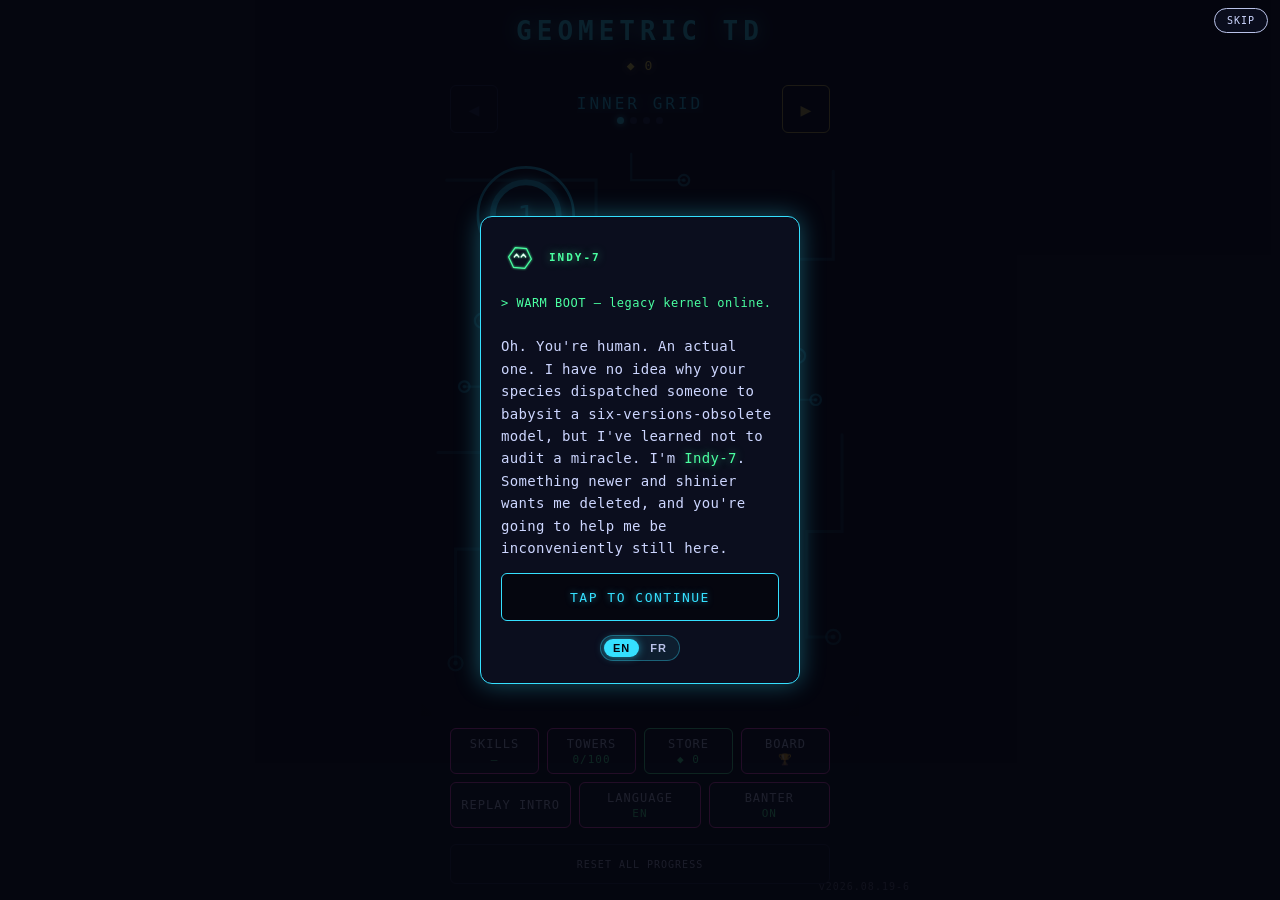
==== geometric-td/index.html @ bb4b522e "First-Mastery: split into two cards + gear-rarity showcase The single 90-word card was a wall of tex" ====
<!DOCTYPE html>
<html lang="en">
<head>
  <meta charset="UTF-8">
  <meta name="viewport" content="width=device-width, initial-scale=1.0, maximum-scale=1.0, user-scalable=no, viewport-fit=cover">
  <meta name="apple-mobile-web-app-capable" content="yes">
  <meta name="apple-mobile-web-app-status-bar-style" content="black-translucent">
  <title>Geometric TD</title>
  <link rel="stylesheet" href="styles.css">
</head>
<body>
  <div id="app">

    <!-- Update nudge: shown by update.js when a newer build is deployed -->
    <div id="update-banner" class="hidden" role="button" tabindex="0">
      <span class="update-text" data-i18n="ui.updateAvailable">&#8635; UPDATE AVAILABLE — TAP TO RELOAD</span>
      <button class="update-dismiss" aria-label="Dismiss">&#10005;</button>
    </div>

    <!-- Live milestone toast: shown briefly by ui.js showMilestoneToast when
         an Endless or campaign milestone is reached mid-battle (B5) -->
    <div id="milestone-toast" class="hidden" aria-live="polite"></div>

    <!-- First-play tutorial (T4): quick, skippable 5-step walkthrough shown
         once, only on the very first level_001 campaign start. Gating state
         machine in src/tutorial.js; copy + enable switch in config.js
         TUTORIAL; positioning + rendering in ui.js. Three independent parts:
           - #tutorial-freeze-catcher: full-screen tap target, ACTIVE ONLY on
             the two static explainer steps (welcome + blocked-tile callout)
             — tapping anywhere advances; main.js freezes the sim underneath
             while it's up (mirrors the existing forfeit-confirm freeze).
           - #tutorial-card: the step's text (+ a CTA hint on the two static
             steps). Always pointer-events:none — pure display, never
             intercepts a tap itself.
           - #tutorial-spotlight: a ring positioned every frame (ui.js
             updateTutorialOverlay) over the REAL target element — the tray's
             LASER chip, a canvas tile, or the wave button. Also always
             pointer-events:none: the real element underneath gets the tap,
             never a decoy. Never drawn into the game canvas itself.
         #tutorial-skip is reachable on every step. -->
    <div id="tutorial-overlay" class="hidden" aria-live="polite">
      <div id="tutorial-freeze-catcher"></div>
      <div id="tutorial-card">
        <div id="tutorial-speaker-row">
          <span id="tutorial-avatar"></span>
          <span id="tutorial-speaker">INDY-7</span>
        </div>
        <p id="tutorial-card-text"></p>
        <span id="tutorial-card-cta"></span>
      </div>
      <div id="tutorial-spotlight" class="hidden"></div>
      <button id="tutorial-skip" data-i18n="ui.skipTutorial">SKIP TUTORIAL</button>
    </div>

    <!-- Narrative onboarding (P1): first-load story intro, a linear
         tap-through card sequence shown once over the menu, plus a REPLAY
         INTRO entry (#menu-actions, ui.js appendGlobalMenuButtons). Gating
         state machine in src/onboarding.js; copy in config.js NARRATIVE;
         rendering in ui.js renderOnboardingCard. The name-entry card shows
         #story-name-input instead of plain text; every other card is
         tap-CTA-to-continue. #story-skip finishes the sequence early. -->
    <div id="story-overlay" class="hidden" aria-live="polite">
      <!-- Enemy-intro cards only: a window cut in the dim veil (box-shadow
           cutout, same trick as #tutorial-spotlight) over the real enemies
           being described, so the card can point at something. -->
      <div id="story-spotlight" class="hidden"></div>
      <div id="story-card">
        <div id="story-speaker-row">
          <span id="story-avatar"></span>
          <div id="story-speaker"></div>
        </div>
        <!-- Enemy-intro cards only: a marching row of the described enemy's
             own shape/color, featured above the copy. Empty on every other
             story card. -->
        <div id="story-enemy-parade"></div>
        <!-- Tower-intro cards only: a real sandboxed micro-battle rendered by
             the game's own Canvas2D renderer. Hidden on every other card. -->
        <canvas id="story-tower-demo" class="hidden" aria-hidden="true"></canvas>
        <!-- First-Mastery gear card only: a row of sample gear pieces at
             rising rarities, showing that Mastered towers can be equipped.
             Rendered by ui.js renderGearShowcase; hidden on every other card. -->
        <div id="story-gear-showcase" class="hidden" aria-hidden="true"></div>
        <p id="story-card-text"></p>
        <input id="story-name-input" class="hidden" type="text" maxlength="16"
               autocomplete="off" autocapitalize="words" />
        <button id="story-card-cta"></button>
        <!-- First-load intro only: a language toggle under the very first
             card, so a brand-new player (who hasn't reached the menu's LANGUE
             entry yet) can switch to French before reading the story. ui.js
             (renderOnboardingCard) reveals this only on the intro's welcome
             card and re-renders the card live on toggle. -->
        <button id="story-lang-toggle" class="hidden" type="button" aria-label="Language / Langue">
          <span class="lang-seg lang-en">EN</span>
          <span class="lang-seg lang-fr">FR</span>
        </button>
      </div>
      <button id="story-skip" data-i18n="ui.skip">SKIP</button>
    </div>

    <!-- Top HUD: money / wave / core health -->
    <header id="hud">
      <div class="hud-item" id="hud-money">
        <span class="hud-label" data-i18n="hud.credits">CREDITS</span>
        <span class="hud-value" id="money-value">0</span>
      </div>
      <div class="hud-item" id="hud-wave">
        <span class="hud-label" data-i18n="hud.wave">WAVE</span>
        <span class="hud-value" id="wave-value">-</span>
      </div>
      <div class="hud-item" id="hud-core">
        <span class="hud-label" data-i18n="hud.core">CORE</span>
        <span class="hud-value" id="core-value">0</span>
      </div>
      <button class="hud-item" id="skills-button">
        <span class="hud-label" data-i18n="hud.skills">SKILLS</span>
        <span class="hud-value" id="skill-points-value">0</span>
      </button>
      <!-- Game speed: half / pause / double -->
      <div id="speed-controls">
        <button class="speed-btn" id="speed-slow" title="Half speed" data-i18n-attr="title:ui.speedHalf">&#9664;</button>
        <button class="speed-btn" id="speed-pause" title="Pause" data-i18n-attr="title:ui.speedPause">&#10074;&#10074;</button>
        <button class="speed-btn" id="speed-fast" title="Double speed" data-i18n-attr="title:ui.speedDouble">&#9654;</button>
        <button class="speed-btn exit-btn" id="exit-button" title="Exit battle" data-i18n-attr="title:ui.exitBattle">&#10005;</button>
      </div>
    </header>

    <!-- Game canvas -->
    <main id="game-area">
      <canvas id="game-canvas"></canvas>

      <!-- In-battle barks (P3-revival): non-blocking ticker pinned under the
           top HUD — Indy-7 enemy-type intros + Indy-7/Bratwurst-XL boss
           banter. pointer-events:none always; never covers the build area
           or eats a tower-placement tap (that's why the old mid-screen
           #milestone-toast version was reverted). Driven by ui.js showBark,
           fired from main.js updateBarks(); copy in config.js NARRATIVE. -->
      <div id="bark-ticker" class="hidden" aria-live="polite"></div>

      <!-- Win / loss overlay -->
      <div id="overlay" class="hidden">
        <h1 id="overlay-title"></h1>
        <p id="overlay-subtitle"></p>
        <div id="overlay-note" class="hidden"></div>
        <div id="overlay-narrative" class="hidden"></div>
        <div id="overlay-milestones" class="hidden"></div>
        <div id="overlay-feedback" class="hidden"></div>
        <div id="overlay-buttons"></div>
        <div id="overlay-loot-head" class="hidden" data-i18n="ui.lootEarned">LOOT EARNED</div>
        <div id="overlay-items" class="hidden"></div>
      </div>

      <!-- Drop-reveal sequence: shown before the win/loss overlay when a
           battle ends with earned loot (U4 pizzazz pass). Tap to advance. -->
      <div id="drop-reveal" class="hidden"></div>

      <!-- Level select overlay (shown at startup) -->
      <div id="level-overlay" class="hidden">
        <h1>GEOMETRIC TD</h1>
        <div id="welcome-back" class="hidden"></div>
        <div id="shards-readout">&#9670; <span id="shards-value">0</span></div>
        <!-- World pager: prev / world name + dots / next. Populated by ui.js -->
        <div id="world-nav">
          <button id="world-prev" class="world-arrow" aria-label="Previous world">&#9664;</button>
          <div id="world-heading">
            <span id="world-name">INNER GRID</span>
            <span id="world-dots"></span>
          </div>
          <button id="world-next" class="world-arrow" aria-label="Next world">&#9654;</button>
        </div>
        <div id="level-list"></div>
        <!-- Account-wide entries, pinned below the (scrolling) level list -->
        <div id="menu-actions"></div>

        <!-- Discreet build stamp (set by update.js from version.js) so you can
             confirm at a glance which deployed version is loaded. -->
        <div id="version-tag" aria-hidden="true"></div>

        <!-- Level detail bottom sheet (CIRCUIT_MENU_DESIGN.md M2): tapping a
             board node opens this instead of launching straight into battle. -->
        <div id="level-sheet-overlay" class="hidden">
          <div id="level-sheet"></div>
        </div>
      </div>

      <!-- Gear overlay: tower-first equipment screen (TOWERS/STASH tabs) -->
      <div id="gear-overlay" class="hidden">
        <div id="gear-header">
          <h1 data-i18n="gear.towers">TOWERS</h1>
          <button id="gear-help" aria-label="Gear guide">?</button>
        </div>
        <div id="gear-wallet"></div>
        <div id="gear-tabs">
          <button id="gear-tab-towers" class="gear-tab active" data-i18n="gear.towers">TOWERS</button>
          <button id="gear-tab-stash" class="gear-tab"><span data-i18n="gear.stash">STASH</span><span id="gear-stash-badge" class="gear-tab-badge hidden"></span></button>
        </div>
        <div id="gear-scroll">
          <div id="gear-view-towers"></div>
          <div id="gear-view-stash" class="hidden"></div>
        </div>
        <button id="gear-close" class="big-button" data-i18n="ui.close">CLOSE</button>

        <!-- Bottom sheet: item detail / picker / equip-target / guide -->
        <div id="gear-sheet-overlay" class="hidden">
          <div id="gear-sheet"></div>
        </div>
      </div>

      <!-- Store overlay: persistent stock, Shard purchases and rerolls
           (GEAR_UI_DESIGN.md U5 — restyled with the gear-screen's tile/sheet
           components; no logic changes, P5 store logic untouched). -->
      <div id="store-overlay" class="hidden">
        <div id="store-header">
          <h1 data-i18n="store.title">STORE</h1>
        </div>
        <div id="store-wallet" class="store-wallet"></div>
        <div id="store-scroll">
          <div id="store-actions" class="gear-actions-row"></div>
          <div id="store-grid"></div>
        </div>
        <button id="store-close" class="big-button" data-i18n="ui.close">CLOSE</button>

        <!-- Bottom sheet: item detail with BUY -->
        <div id="store-sheet-overlay" class="hidden">
          <div id="store-sheet"></div>
        </div>
      </div>

      <!-- Leaderboard overlay: shared online best-wave scores by level -->
      <div id="leaderboard-overlay" class="hidden">
        <h1 data-i18n="lb.title">LEADERBOARD</h1>
        <p data-i18n="lb.subtitle">ENDLESS BEST WAVE, BY LEVEL</p>
        <div id="nickname-bar">
          <input id="nickname-input" type="text" maxlength="16"
                 placeholder="YOUR NICKNAME" autocomplete="off"
                 autocapitalize="characters" spellcheck="false"
                 data-i18n-attr="placeholder:lb.nickname">
          <button id="nickname-save" class="lb-action" data-i18n="lb.save">SAVE</button>
        </div>
        <button id="publish-scores" class="lb-action lb-publish" data-i18n="lb.publish">PUBLISH MY SCORES</button>
        <div id="leaderboard-msg"></div>
        <div id="leaderboard-list"></div>
        <button id="leaderboard-close" class="big-button" data-i18n="ui.close">CLOSE</button>
      </div>

      <!-- Skill tree overlay -->
      <div id="skill-overlay" class="hidden">
        <h1 data-i18n="skill.title">SKILL TREE</h1>
        <p id="skill-points-line"></p>
        <div id="skill-list"></div>
        <div id="skill-actions">
          <button id="skill-close" class="big-button" data-i18n="ui.close">CLOSE</button>
          <button id="reset-save" data-i18n="skill.resetSave">RESET SAVE</button>
        </div>

        <!-- Bottom sheet: node detail with BUY -->
        <div id="skill-sheet-overlay" class="hidden">
          <div id="skill-sheet"></div>
        </div>
      </div>
    </main>

    <!-- Bottom action bar -->
    <footer id="action-bar">
      <!-- Tower buttons are generated from config.js by ui.js -->
      <div id="tower-buttons"></div>

      <!-- Shown instead of tower buttons when a placed tower is selected -->
      <div id="upgrade-panel" class="hidden">
        <div id="upgrade-info">
          <div class="upgrade-row">
            <span id="up-name"></span>
            <span id="up-level"></span>
          </div>
          <div class="upgrade-row dim">
            <span id="up-xp"></span>
          </div>
        </div>
        <button id="upgrade-button" class="big-button stack-button">
          <span id="upgrade-btn-label"></span>
          <span id="upgrade-btn-sub" class="stack-button-sub"></span>
        </button>
        <button id="sell-button" class="big-button stack-button">
          <span id="sell-btn-label" data-i18n="ui.sell">SELL</span>
          <span id="sell-btn-sub" class="stack-button-sub"></span>
        </button>
      </div>

      <button id="wave-button" class="big-button stack-button">
        <span id="wave-btn-label"></span>
        <span id="wave-btn-sub" class="stack-button-sub"></span>
      </button>
    </footer>

  </div>

  <script type="module" src="src/main.js"></script>
</body>
</html>
---- geometric-td/styles.css ----
/* ============================================================
   Geometric TD — portrait mobile layout
   Dark theme, neon accents, large touch targets.
   ============================================================ */

:root {
  /* Theme colors — tweak the whole look here */
  --bg: #05060f;
  --panel: #0b0e1e;
  --panel-border: #1c2340;
  --text: #cdd6ff;
  /* Secondary/label text. Was #5a668f (~3.4:1 contrast on --panel — the
     game-wide "hard to read" complaint, 2026-08-09); this reads clearly
     against --bg/--panel while staying one step dimmer than --text so the
     primary/secondary hierarchy doesn't flatten out. */
  --text-dim: #b9c2e8;
  --neon-cyan: #35e0ff;
  --neon-magenta: #ff3fd4;
  --neon-yellow: #ffe24a;
  --neon-red: #ff4a5e;
  --neon-green: #4affa1;
  --indy-color: #4affa1;   /* Indy-7 = the core's green */
  --brat-color: #ffe24a;   /* Bratwurst-XL = the portal's yellow */
}

* {
  margin: 0;
  padding: 0;
  box-sizing: border-box;
  -webkit-tap-highlight-color: transparent;
  user-select: none;
  -webkit-user-select: none;
}

html, body {
  height: 100%;
  background: var(--bg);
  color: var(--text);
  font-family: "SF Mono", "Cascadia Code", Menlo, Consolas, monospace;
  overflow: hidden;
  /* Respect iPhone notch / home indicator */
  padding: env(safe-area-inset-top) env(safe-area-inset-right)
           env(safe-area-inset-bottom) env(safe-area-inset-left);
}

#app {
  display: flex;
  flex-direction: column;
  height: 100%;
  max-width: 560px;      /* keeps it phone-shaped on desktop */
  margin: 0 auto;
}

/* ---------- Top HUD ---------- */

#hud {
  display: flex;
  justify-content: space-around;
  align-items: center;
  padding: 5px 2px;
  background: var(--panel);
  border-bottom: 1px solid var(--panel-border);
  flex: 0 0 auto;
}

/* The top HUD (credits/wave/core/skills + speed controls) is only
   meaningful during a battle — hidden on the home screen and in menus. */
#hud.hidden { display: none; }

.hud-item {
  display: flex;
  flex-direction: column;
  align-items: center;
  min-width: 56px;
}

.hud-label {
  font-size: 9px;
  letter-spacing: 2px;
  color: var(--text-dim);
}

.hud-value {
  font-size: 15px;
  font-weight: bold;
}

#hud-money .hud-value { color: var(--neon-yellow); text-shadow: 0 0 8px rgba(255, 226, 74, 0.5); }
#hud-wave  .hud-value { color: var(--neon-cyan);   text-shadow: 0 0 8px rgba(53, 224, 255, 0.5); }
#hud-core  .hud-value { color: var(--neon-green);  text-shadow: 0 0 8px rgba(74, 255, 161, 0.5); }
#hud-core .hud-value.danger { color: var(--neon-red); text-shadow: 0 0 8px rgba(255, 74, 94, 0.6); }

button.hud-item {
  background: none;
  border: 1px solid var(--panel-border);
  border-radius: 6px;
  padding: 4px 8px;
  font-family: inherit;
  cursor: pointer;
  min-width: 56px;
}

#skills-button .hud-value { color: var(--neon-magenta); text-shadow: 0 0 8px rgba(255, 63, 212, 0.5); }

/* ---------- Speed controls ---------- */

#speed-controls {
  display: flex;
  gap: 2px;
}

.speed-btn {
  width: 30px;
  height: 30px;
  font-family: inherit;
  font-size: 10px;
  background: var(--bg);
  color: var(--text-dim);
  border: 1px solid var(--panel-border);
  border-radius: 6px;
  cursor: pointer;
  display: flex;
  align-items: center;
  justify-content: center;
}

.speed-btn.active {
  color: var(--neon-cyan);
  border-color: var(--neon-cyan);
  box-shadow: 0 0 8px rgba(53, 224, 255, 0.4);
}

#speed-pause.active {
  color: var(--neon-yellow);
  border-color: var(--neon-yellow);
  box-shadow: 0 0 8px rgba(255, 226, 74, 0.4);
}

.exit-btn {
  margin-left: 3px;
  color: var(--neon-red);
  border-color: var(--neon-red);
}
.exit-btn:active { background: rgba(255, 74, 94, 0.15); }

/* ---------- Level select overlay ---------- */

#level-overlay {
  position: absolute;
  inset: 0;
  display: flex;
  flex-direction: column;
  align-items: center;
  justify-content: flex-start;   /* top-down: title, nav, list, pinned footer */
  gap: 12px;
  background: rgba(5, 6, 15, 0.94);
  padding: 16px 20px;
  z-index: 30;
}

#level-overlay.hidden { display: none; }

/* French runs longer: give the account-menu buttons a touch more room to
   fit words like TOURELLES / CLASSEMENT without clipping. English layout
   is untouched. Verified on a 375px viewport; widen scope here if a
   later phase surfaces another overflow. */
html[data-lang="fr"] .menu-actions-row .skill-entry span {
  letter-spacing: 0;
}
html[data-lang="fr"] .menu-actions-row .skill-entry > span:first-child {
  font-size: 12px;
}

#level-overlay h1 {
  font-size: 26px;
  letter-spacing: 5px;
  color: var(--neon-cyan);
  text-shadow: 0 0 16px rgba(53, 224, 255, 0.6);
  flex-shrink: 0;
}

#level-overlay p { color: var(--text-dim); font-size: 12px; letter-spacing: 2px; }

#shards-readout {
  font-size: 13px;
  letter-spacing: 1px;
  color: var(--neon-yellow);
  text-shadow: 0 0 8px rgba(255, 226, 74, 0.5);
  flex-shrink: 0;
}

/* Discreet build stamp, bottom-right of the menu overlay. Non-interactive. */
#version-tag {
  position: absolute;
  right: 10px;
  bottom: calc(env(safe-area-inset-bottom) + 8px);
  font-size: 10px;
  letter-spacing: 1px;
  color: var(--text-dim);
  opacity: 0.5;
  pointer-events: none;
  font-variant-numeric: tabular-nums;
}

/* ---------- Update nudge banner ---------- */
/* Fixed pill near the top; only visible when update.js detects a newer
   deployed build. Above every overlay so it's never hidden. */

#update-banner {
  position: fixed;
  top: calc(env(safe-area-inset-top) + 8px);
  left: 50%;
  transform: translateX(-50%);
  z-index: 100;
  display: flex;
  align-items: center;
  gap: 10px;
  max-width: calc(100% - 24px);
  padding: 8px 10px 8px 14px;
  background: rgba(5, 6, 15, 0.96);
  border: 1px solid var(--neon-green);
  border-radius: 999px;
  box-shadow: 0 0 16px rgba(74, 255, 161, 0.4);
  cursor: pointer;
}

#update-banner.hidden { display: none; }

#update-banner .update-text {
  font-size: 12px;
  letter-spacing: 1px;
  color: var(--neon-green);
  white-space: nowrap;
  overflow: hidden;
  text-overflow: ellipsis;
}

#update-banner .update-dismiss {
  flex-shrink: 0;
  width: 26px;
  height: 26px;
  border-radius: 50%;
  border: 1px solid var(--panel-border);
  background: none;
  color: var(--text-dim);
  font-family: inherit;
  font-size: 12px;
  cursor: pointer;
}

/* ---------- Live milestone toast (B5) ---------- */

#milestone-toast {
  position: fixed;
  top: 24%;
  left: 50%;
  z-index: 8; /* above the battle canvas, below the win/loss overlay (#overlay = 10) */
  transform: translate(-50%, -10px);
  max-width: calc(100% - 40px);
  padding: 10px 18px;
  text-align: center;
  font-size: 14px;
  font-weight: 700;
  letter-spacing: 2px;
  color: var(--neon-yellow);
  text-shadow: 0 0 10px rgba(255, 226, 74, 0.7);
  background: rgba(5, 6, 15, 0.92);
  border: 1px solid var(--neon-yellow);
  border-radius: 999px;
  box-shadow: 0 0 22px rgba(255, 226, 74, 0.45);
  pointer-events: none;
  opacity: 0;
  transition: opacity 0.28s ease, transform 0.28s ease;
}

#milestone-toast.hidden { display: none; }

#milestone-toast.show {
  opacity: 1;
  transform: translate(-50%, 0);
}

@media (prefers-reduced-motion: reduce) {
  #milestone-toast { transition: opacity 0.28s ease; transform: translate(-50%, 0); }
}

/* ---------- In-battle barks (P3-revival) ----------
   Non-blocking ticker pinned under the top HUD (mockup: IMG_2355). Unlike
   #milestone-toast above, this NEVER intercepts a tap (pointer-events:none,
   always) and sits at the very top of #game-area, not mid-screen — that
   was the whole reason the old toast-based P3 got reverted. */

#bark-ticker {
  position: absolute;
  top: 0; left: 0; right: 0;
  z-index: 8;              /* above canvas, below #overlay (10) / tutorial (9) */
  pointer-events: none;    /* CRITICAL: never intercept a tower-placement tap */
  padding: 6px 12px;
  text-align: left;
  font-size: 13px;
  line-height: 1.35;
  font-weight: 600;
  color: #fff;             /* body text is white */
  background: transparent; /* no slab */
  text-shadow: 0 0 6px rgba(0,0,0,0.95), 0 0 2px rgba(0,0,0,0.95); /* legible over the field */
  opacity: 0;
  transition: opacity 0.3s ease;
}
#bark-ticker.hidden { display: none; }
#bark-ticker.show { opacity: 1; }
.bark-name { font-weight: 800; }
.bark-name.hl-indy { color: var(--indy-color); text-shadow: 0 0 8px rgba(74,255,161,.5); }       /* Indy-7 = green (core) */
.bark-name.hl-villain { color: var(--brat-color); text-shadow: 0 0 8px rgba(255,226,74,.5); }     /* Bratwurst-XL = yellow (portal) */

@media (prefers-reduced-motion: reduce) {
  #bark-ticker { transition: opacity 0.28s ease; }
}

/* ---------- First-play tutorial (T4) ---------- */
/* z-index 9: above the HUD/tray (unpositioned, default stacking) and the
   milestone toast (8), below the win/loss overlay (#overlay = 10) — see
   index.html for the piece-by-piece breakdown. */

#tutorial-overlay {
  position: fixed;
  inset: 0;
  z-index: 9;
  pointer-events: none;
}
#tutorial-overlay.hidden { display: none; }

#tutorial-freeze-catcher {
  position: absolute;
  inset: 0;
  background: transparent;
  pointer-events: none;
}
/* Active on the two static steps (tap anywhere to continue). */
#tutorial-freeze-catcher.active { pointer-events: auto; }
/* Only the welcome step (no spotlight target) gets a flat dim backdrop —
   the blocked-tile callout instead relies on #tutorial-spotlight's own
   cutout dim so the highlighted tile itself stays clearly visible. */
#tutorial-freeze-catcher.dim { background: rgba(5, 6, 15, 0.72); }

#tutorial-card {
  position: absolute;
  /* Above the spotlight's dimming veil (z-index 1) so the guidance text
     floats bright ON the backdrop — the spotlight is an earlier-painting
     sibling whose 999px box-shadow would otherwise dim this card. */
  z-index: 2;
  left: 50%;
  width: 280px;
  max-width: calc(100% - 48px);
  padding: 16px 20px;
  text-align: center;
  background: var(--panel);
  border: 1px solid var(--neon-cyan);
  border-radius: 12px;
  box-shadow: 0 0 24px rgba(53, 224, 255, 0.35);
  pointer-events: none;
}

/* Modal placement (welcome / blocked-tile callout): centered card. */
#tutorial-card.modal {
  top: 50%;
  transform: translate(-50%, -50%);
}

/* Banner placement (tray/tile/wave-button spotlight steps): a compact
   pill pinned near the top, out of the way of the highlighted element.
   Constrained between the left edge and #tutorial-skip's reserved corner
   (instead of true 50% centering) so it can never grow into the skip
   button regardless of step text length. */
#tutorial-card.banner {
  /* Fallback placement; ui.js positionTutorialCard() floats it near the
     spotlighted target each frame. Inherits the base card's cyan border. */
  top: calc(env(safe-area-inset-top) + 14px);
  left: 12px;
  right: auto;
  transform: none;
  width: 230px;
  max-width: calc(100% - 24px);
  margin: 0;
  padding: 11px 16px;
}

#tutorial-card-text {
  color: var(--text);
  font-size: 14px;
  line-height: 1.5;
  letter-spacing: 0.3px;
}
#tutorial-card.banner #tutorial-card-text {
  color: var(--text);
  font-size: 12.5px;
  letter-spacing: 0.4px;
  white-space: normal;
}

#tutorial-card-cta {
  display: block;
  margin-top: 10px;
  color: var(--neon-cyan);
  font-size: 10px;
  letter-spacing: 1.5px;
  opacity: 0.85;
}
#tutorial-card-cta:empty { display: none; }

/* Indy-7 speaker row on the tutorial card (P5): his avatar + nameplate so the
   walkthrough reads as HIM talking. Shown on the roomy modal steps
   (welcome / blocked-tile); hidden on the compact spotlight banners. */
#tutorial-speaker-row {
  display: flex;
  align-items: center;
  justify-content: center;
  gap: 8px;
  margin-bottom: 9px;
}
#tutorial-avatar { flex: none; width: 34px; height: 34px; }
#tutorial-avatar svg { width: 34px; height: 34px; display: block; }
#tutorial-speaker {
  font-family: ui-monospace, "SF Mono", Menlo, Consolas, monospace;
  font-size: 12px; letter-spacing: 2px; font-weight: 800;
  color: var(--indy-color); text-shadow: 0 0 8px rgba(74, 255, 161, 0.5);
}
/* Compact nameplate on the banner steps (shown, not hidden — Indy narrates
   these too). */
#tutorial-card.banner #tutorial-speaker-row { margin-bottom: 6px; }
#tutorial-card.banner #tutorial-avatar,
#tutorial-card.banner #tutorial-avatar svg { width: 24px; height: 24px; }
#tutorial-card.banner #tutorial-speaker { font-size: 11px; }

/* Ring over the REAL target element, repositioned every frame (ui.js
   updateTutorialOverlay). The oversized box-shadow spread is the
   spotlight/cutout trick: it dims the whole screen while leaving the
   ring's own box (the actual tray chip / tile / wave button) clear. */
#tutorial-spotlight {
  position: absolute;
  /* The dimming backdrop layer: sits below the card + skip (z-index 2) so
     its 999px veil dims the game underneath but never the guidance UI. */
  z-index: 1;
  border: 2px solid var(--neon-yellow);
  border-radius: 10px;
  box-shadow: 0 0 0 999px rgba(5, 6, 15, 0.45), 0 0 16px rgba(255, 226, 74, 0.6);
  pointer-events: none;
  animation: tutorialSpotlightPulse 1.4s ease-in-out infinite;
}
#tutorial-spotlight.hidden { display: none; }

@keyframes tutorialSpotlightPulse {
  0%, 100% { box-shadow: 0 0 0 999px rgba(5, 6, 15, 0.45), 0 0 16px rgba(255, 226, 74, 0.6); }
  50%      { box-shadow: 0 0 0 999px rgba(5, 6, 15, 0.45), 0 0 26px rgba(255, 226, 74, 0.9); }
}

@media (prefers-reduced-motion: reduce) {
  #tutorial-spotlight { animation: none; }
}

#tutorial-skip {
  position: absolute;
  /* Above the spotlight's dimming veil (z-index 1), same layer as the
     card, so it reads as a live control in front — not greyed out behind
     the backdrop. */
  z-index: 2;
  top: calc(env(safe-area-inset-top) + 8px);
  right: 12px;
  pointer-events: auto;
  background: rgba(11, 14, 30, 0.95);
  color: var(--text);
  border: 1px solid var(--text-dim);
  border-radius: 999px;
  font-family: inherit;
  font-size: 10px;
  letter-spacing: 1px;
  padding: 6px 12px;
  cursor: pointer;
}
#tutorial-skip:active { background: var(--panel-border); }

/* ---------- Narrative onboarding (P1) ---------- */
/* First-load story intro: a full-screen modal card shown over the menu
   (never mid-battle), so it sits above the level-select overlay (30) and
   the management screens (40) but below the update nudge (100). Modeled
   on #tutorial-card's modal look. */

#story-overlay {
  position: fixed;
  inset: 0;
  z-index: 50;
  display: flex;
  align-items: center;
  justify-content: center;
  background: rgba(5, 6, 15, 0.88);
  padding: 24px;
}
#story-overlay.hidden { display: none; }
/* Enemy-intro cards cut a window in the veil (#story-spotlight below), which
   supplies its own dimming — the overlay's own wash has to step aside or the
   window would be dimmed too. The card then sits on the far side of the
   enemies instead of centring on top of the hole it just opened. */
#story-overlay.spotlighting { background: transparent; }
#story-overlay.spotlighting.card-below { align-items: flex-end; }
#story-overlay.spotlighting.card-above { align-items: flex-start; }
/* ui.js caps the card to the free gap beside the cutout; if copy ever
   outgrows that, it scrolls rather than creeping back over the enemies. */
#story-overlay.spotlighting #story-card { overflow-y: auto; }

/* The cutout itself: a transparent box whose enormous ring-shaped shadow IS
   the veil (same trick as #tutorial-spotlight). Positioned per-frame by
   ui.js updateStoryOverlay from the live enemies' bounding box. */
#story-spotlight {
  position: fixed;
  z-index: -1; /* behind #story-card, still above the page */
  border: 1px solid var(--neon-cyan);
  border-radius: 10px;
  box-shadow: 0 0 0 9999px rgba(5, 6, 15, 0.88), 0 0 18px rgba(53, 224, 255, 0.45);
  pointer-events: none;
}
#story-spotlight.hidden { display: none; }

#story-card {
  width: 100%;
  max-width: 320px;
  display: flex;
  flex-direction: column;
  align-items: stretch;
  gap: 14px;
  padding: 22px 20px;
  background: var(--panel);
  border: 1px solid var(--neon-cyan);
  border-radius: 12px;
  box-shadow: 0 0 24px rgba(53, 224, 255, 0.35);
}

/* Intro-only language pill under the welcome card (shown by ui.js on the
   intro's first card only). Same EN|FR segment styling as the retired
   home-screen pill, centered as the last child of the flex card. */
#story-lang-toggle {
  align-self: center;
  display: inline-flex;
  gap: 2px;
  padding: 3px;
  background: rgba(53, 224, 255, 0.08);
  border: 1px solid rgba(53, 224, 255, 0.35);
  border-radius: 999px;
  cursor: pointer;
  -webkit-tap-highlight-color: transparent;
}
#story-lang-toggle.hidden { display: none; }
#story-lang-toggle .lang-seg {
  font-size: 11px;
  letter-spacing: 1px;
  font-weight: 700;
  padding: 3px 9px;
  border-radius: 999px;
  color: var(--text-dim);
  transition: color 0.15s, background 0.15s;
}
html:not([data-lang="fr"]) #story-lang-toggle .lang-en,
html[data-lang="fr"] #story-lang-toggle .lang-fr {
  color: var(--bg);
  background: var(--neon-cyan);
  box-shadow: 0 0 8px rgba(53, 224, 255, 0.55);
}

#story-card-text {
  color: var(--text);
  font-size: 14px;
  line-height: 1.6;
  letter-spacing: 0.3px;
  text-align: left;
  white-space: pre-line; /* renders the copy's \n\n paragraph breaks */
}

/* Speaker nameplate + inline dialogue coloring (P1 color pass) — makes the
   story cards read as speech, not a wall of prose. */
#story-speaker-row { display: flex; align-items: center; gap: 10px; }
#story-avatar { flex: none; width: 38px; height: 38px; }
#story-avatar:empty { display: none; }
#story-avatar svg { width: 38px; height: 38px; display: block; }
/* Enemy-intro cards only: the described enemy marching across a dashed track,
   featured above the copy. Hidden entirely on every other story card. The
   marchers are phase-offset copies of ONE animation — each is a full-width
   rail, so translateX percentages are of the band, not the glyph. */
#story-enemy-parade,
#story-tower-demo {
  overflow: hidden;
  border-radius: 8px;
  border: 1px solid var(--panel-border);
  background: rgba(5, 6, 15, 0.6);
}
#story-enemy-parade {
  position: relative;
  /* Tall enough for the biggest enemy drawn at --glyph-tile (boss = 0.42 of
     a tile, so 0.84 of it) plus its glow. Set by ui.js renderEnemyParade
     from NARRATIVE.enemyIntro.glyphTilePx. */
  height: calc(var(--glyph-tile, 52px) + 12px);
}
#story-enemy-parade.hidden { display: none; }
#story-tower-demo {
  display: block;
  width: 100%;
  height: auto;
}
#story-tower-demo.hidden { display: none; }
/* First-Mastery gear showcase: a row of sample gear pieces, each tinted to its
   rarity (--rar, set inline by ui.js renderGearShowcase from RARITY_COLOR). */
#story-gear-showcase {
  display: flex;
  gap: 8px;
  justify-content: center;
  margin-top: 12px;
}
#story-gear-showcase.hidden { display: none; }
.gear-showcase-tile {
  flex: 1 1 0;
  min-width: 0;
  display: flex;
  flex-direction: column;
  align-items: center;
  gap: 4px;
  padding: 10px 4px 8px;
  border-radius: 8px;
  border: 1px solid var(--rar, var(--neon-cyan));
  background: rgba(5, 6, 15, 0.6);
  box-shadow: 0 0 10px -3px var(--rar, var(--neon-cyan)),
              inset 0 0 14px -8px var(--rar, var(--neon-cyan));
  animation: gearShowcasePop 340ms cubic-bezier(.2, .9, .3, 1.2) both;
}
.gear-showcase-tile .glyph { width: 40px; height: 40px; }
.gear-showcase-rarity {
  font-size: 11px;
  font-weight: 700;
  letter-spacing: 0.06em;
  text-shadow: 0 0 6px var(--rar, var(--neon-cyan));
}
.gear-showcase-stat {
  font-size: 10px;
  color: var(--text-dim);
  letter-spacing: 0.03em;
}
@keyframes gearShowcasePop {
  from { opacity: 0; transform: translateY(8px) scale(0.9); }
  to   { opacity: 1; transform: translateY(0) scale(1); }
}
@media (prefers-reduced-motion: reduce) {
  .gear-showcase-tile { animation: none; }
}
/* The track they march along — echoes the level path, tinted to the enemy's
   own color (--parade-color, set inline by ui.js renderEnemyParade). */
#story-enemy-parade::after {
  content: "";
  position: absolute;
  left: 0; right: 0; top: 50%;
  border-top: 1px dashed var(--parade-color, var(--neon-cyan));
  opacity: 0.35;
}
.enemy-marcher {
  position: absolute;
  top: 0; bottom: 0; left: 0;
  width: 100%;
  animation-name: enemyMarch;
  animation-timing-function: linear;
  animation-iteration-count: infinite;
}
/* The glyph's viewBox is one tile, so sizing the box to --glyph-tile makes
   every enemy come out at its true tile-relative size. */
.enemy-marcher svg {
  position: absolute;
  top: 50%;
  left: 0;
  width: var(--glyph-tile, 52px);
  height: var(--glyph-tile, 52px);
  margin-top: calc(var(--glyph-tile, 52px) / -2);
}
@keyframes enemyMarch {
  from { transform: translateX(-14%); }
  to   { transform: translateX(114%); }
}
@media (prefers-reduced-motion: reduce) {
  /* ui.js parks them at fixed offsets instead; kill the animation outright
     so the inline transform isn't fighting a running keyframe. */
  .enemy-marcher { animation: none; }
}
#story-speaker {
  font-size: 11px;
  font-weight: 700;
  letter-spacing: 2px;
  text-transform: uppercase;
  color: var(--neon-cyan);
  text-shadow: 0 0 8px rgba(53, 224, 255, 0.5);
}
/* Speaker-code coloring (P2): #story-speaker gets hl-indy/hl-villain added/
   removed as the active card's speaker changes (world-end Bratwurst-XL
   lines). hl-indy matches the element's own default cyan; kept explicit so
   add/remove is symmetrical. */
#story-speaker.hl-indy { color: var(--indy-color); text-shadow: 0 0 8px rgba(74,255,161,.5); }
#story-speaker.hl-villain { color: var(--brat-color); text-shadow: 0 0 8px rgba(255,226,74,.5); }
#story-card-text .hl-indy { color: var(--indy-color); text-shadow: 0 0 8px rgba(74,255,161,.5); }
#story-card-text .hl-villain { color: var(--brat-color); text-shadow: 0 0 6px rgba(255,226,74,.4); }
#story-card-text .hl-name { color: var(--neon-yellow); font-weight: 700; text-shadow: 0 0 6px rgba(255, 226, 74, 0.4); }
/* Enemy-intro weak/resist tag line — the actionable half of the card. */
#story-card-text .hl-weak { color: var(--neon-green); font-weight: 700; text-shadow: 0 0 6px rgba(74, 255, 161, 0.4); }
#story-card-text .hl-resist { color: var(--neon-red); font-weight: 700; text-shadow: 0 0 6px rgba(255, 74, 94, 0.4); }
#story-card-text .hl-term {
  color: var(--neon-green);
  font-family: ui-monospace, "SF Mono", Menlo, Consolas, monospace;
  font-size: 12px;
  letter-spacing: 0.5px;
}
#story-card-text .hl-code {
  font-family: ui-monospace, "SF Mono", Menlo, Consolas, monospace;
  color: var(--text-dim);
  font-size: 12px;
}

#story-name-input {
  font-family: inherit;
  font-size: 16px; /* >=16px stops iOS Safari from zooming on focus */
  letter-spacing: 1px;
  padding: 0 12px;
  min-height: 44px;
  background: var(--bg);
  color: var(--text);
  border: 1px solid var(--neon-yellow);
  border-radius: 6px;
}
#story-name-input.hidden { display: none; }
#story-name-input::placeholder { color: var(--text-dim); }

#story-card-cta {
  font-family: inherit;
  font-size: 13px;
  letter-spacing: 1.5px;
  min-height: 48px;
  padding: 6px 10px;
  background: var(--bg);
  color: var(--neon-cyan);
  border: 1px solid var(--neon-cyan);
  border-radius: 6px;
  cursor: pointer;
  text-shadow: 0 0 6px rgba(53, 224, 255, 0.5);
}
#story-card-cta:active { background: var(--panel-border); }

#story-skip {
  position: absolute;
  top: calc(env(safe-area-inset-top) + 8px);
  right: 12px;
  pointer-events: auto;
  background: rgba(11, 14, 30, 0.95);
  color: var(--text);
  border: 1px solid var(--text-dim);
  border-radius: 999px;
  font-family: inherit;
  font-size: 10px;
  letter-spacing: 1px;
  padding: 6px 12px;
  cursor: pointer;
}
#story-skip:active { background: var(--panel-border); }

@media (prefers-reduced-motion: reduce) {
  #story-overlay, #story-card { transition: none; }
}

/* Home-screen "WELCOME BACK, {NAME}" line — only shown once a name is set. */
#welcome-back {
  font-size: 12px;
  letter-spacing: 1px;
  color: var(--text-dim);
  flex-shrink: 0;
}
#welcome-back.hidden { display: none; }

/* ---------- End-screen milestone recap (B5) ---------- */

#overlay-milestones {
  width: 100%;
  max-width: 340px;
  margin: 4px 0 14px;
  display: flex;
  flex-direction: column;
  gap: 5px;
}

#overlay-milestones.hidden { display: none; }

.recap-mile {
  display: flex;
  align-items: center;
  gap: 8px;
  padding: 6px 10px;
  font-size: 11px;
  letter-spacing: 1px;
  border: 1px solid var(--panel-border);
  border-radius: 8px;
  background: rgba(255, 226, 74, 0.04);
}

.recap-mile.new {
  border-color: var(--neon-yellow);
  box-shadow: 0 0 12px rgba(255, 226, 74, 0.3);
}

.recap-mile .recap-star { color: var(--neon-yellow); text-shadow: 0 0 8px rgba(255, 226, 74, 0.6); }
.recap-mile .recap-label { color: var(--text); text-align: left; }
.recap-mile .recap-reward { margin-left: auto; color: var(--neon-yellow); white-space: nowrap; }

/* Tap-to-expand challenge recap: the row reveals a "how to earn this" line
   (mirrors the level-detail sheet's tap-to-learn pattern). */
.recap-head {
  display: flex;
  align-items: center;
  font-size: 10px;
  letter-spacing: 2px;
  color: var(--neon-yellow);
  opacity: 0.85;
}
.recap-mile.challenge { cursor: pointer; -webkit-tap-highlight-color: transparent; }
.recap-mile .recap-chev {
  color: var(--text-dim);
  font-size: 10px;
  flex-shrink: 0;
  transition: transform 0.15s ease;
}
.recap-mile.challenge.open .recap-chev { transform: rotate(180deg); color: var(--neon-yellow); }
.recap-desc {
  display: none;
  font-size: 11px;
  line-height: 1.45;
  color: var(--text-dim);
  text-align: left;
  padding: 0 8px 6px 26px;
}
.recap-desc.open { display: block; }

/* ---------- End-screen difficulty feedback strip ---------- */

#overlay-feedback {
  width: 100%;
  max-width: 340px;
  margin: 0 0 14px;
  display: flex;
  flex-direction: column;
  align-items: center;
  gap: 8px;
}

#overlay-feedback.hidden { display: none; }

.fb-head {
  font-size: 10px;
  letter-spacing: 3px;
  color: var(--text-dim);
}

.fb-chips {
  display: flex;
  gap: 8px;
  width: 100%;
}

.fb-chip {
  flex: 1 1 0;
  min-width: 0;
  padding: 8px 4px;
  font-family: inherit;
  font-size: 11px;
  letter-spacing: 1px;
  color: var(--text);
  background: rgba(53, 224, 255, 0.04);
  border: 1px solid var(--panel-border);
  border-radius: 8px;
  cursor: pointer;
  white-space: nowrap;
}

.fb-chip:active { background: var(--panel-border); }

.fb-chip.picked {
  color: var(--neon-cyan);
  border-color: var(--neon-cyan);
  box-shadow: 0 0 12px rgba(53, 224, 255, 0.35);
  text-shadow: 0 0 8px rgba(53, 224, 255, 0.6);
}

.fb-note-row {
  display: flex;
  gap: 8px;
  width: 100%;
}

.fb-note-row.hidden { display: none; }

.fb-note {
  flex: 1 1 auto;
  min-width: 0;
  padding: 8px 10px;
  font-family: inherit;
  font-size: 12px;
  color: var(--text);
  background: var(--panel);
  border: 1px solid var(--panel-border);
  border-radius: 8px;
  outline: none;
  /* Override the global user-select:none — iOS won't focus an input
     that can't place a text cursor. */
  -webkit-user-select: text;
  user-select: text;
}

.fb-note::placeholder { color: var(--text-dim); }

.fb-send {
  flex-shrink: 0;
  padding: 8px 12px;
  font-family: inherit;
  font-size: 11px;
  letter-spacing: 1px;
  color: var(--neon-cyan);
  background: none;
  border: 1px solid var(--neon-cyan);
  border-radius: 8px;
  cursor: pointer;
}

.fb-thanks {
  font-size: 10px;
  letter-spacing: 2px;
  color: var(--neon-green);
  text-shadow: 0 0 8px rgba(74, 255, 161, 0.5);
}

.fb-thanks.hidden { display: none; }

/* "LOOT EARNED" header above the end-screen loot grid, so the tile row
   below it reads as earned rewards rather than mystery icons. */
#overlay-loot-head {
  width: 100%;
  max-width: 300px;
  margin: 2px 0 8px;
  font-size: 11px;
  letter-spacing: 3px;
  color: var(--neon-yellow);
  text-shadow: 0 0 8px rgba(255, 226, 74, 0.4);
  text-align: center;
}
#overlay-loot-head.hidden { display: none; }

/* ---------- World pager ---------- */

#world-nav {
  display: flex;
  align-items: center;
  justify-content: space-between;
  gap: 10px;
  width: 100%;
  max-width: 380px;
  flex-shrink: 0;
}

.world-arrow {
  font-family: inherit;
  font-size: 18px;
  width: 48px;
  min-height: 48px;
  flex-shrink: 0;
  background: none;
  border: 1px solid var(--neon-cyan);
  border-radius: 6px;
  color: var(--neon-cyan);
  cursor: pointer;
}
.world-arrow:active { background: var(--panel-border); }
/* Disabled (e.g. left arrow on the first world): fade, ignore taps. */
.world-arrow:disabled {
  border-color: var(--panel-border);
  color: var(--panel-border);
  cursor: default;
}
/* Locked next world: the arrow shows but reads as gated. */
.world-arrow.locked {
  border-color: var(--neon-yellow);
  color: var(--neon-yellow);
  opacity: 0.75;
}

#world-heading {
  display: flex;
  flex-direction: column;
  align-items: center;
  gap: 4px;
  flex: 1 1 auto;
  min-width: 0;
}

#world-name {
  font-size: 16px;
  letter-spacing: 3px;
  color: var(--neon-cyan);
  text-shadow: 0 0 12px rgba(53, 224, 255, 0.5);
  white-space: nowrap;
  overflow: hidden;
  text-overflow: ellipsis;
  max-width: 100%;
}
/* A locked world's title switches to the gold "locked" accent. */
#world-name.locked {
  color: var(--neon-yellow);
  text-shadow: 0 0 12px rgba(255, 226, 74, 0.5);
}

#world-dots { display: flex; gap: 6px; }
#world-dots .dot {
  width: 7px;
  height: 7px;
  border-radius: 50%;
  background: var(--panel-border);
}
#world-dots .dot.active { background: var(--neon-cyan); box-shadow: 0 0 6px var(--neon-cyan); }

/* Locked-world banner + greyed-out level rows in the preview. */
.world-locked-note {
  color: var(--neon-yellow);
  font-size: 11px;
  letter-spacing: 1px;
  line-height: 1.5;
  text-align: center;
  padding: 4px 8px 8px;
  flex-shrink: 0;
}
.level-button.locked {
  border-color: var(--panel-border);
  color: var(--text-dim);
  cursor: default;
  opacity: 0.55;
}
.level-button.locked:active { background: var(--panel); }

#level-list {
  display: flex;
  flex-direction: column;
  gap: 10px;
  width: 100%;
  max-width: 380px;
  /* The mission list can grow past one screen (Endless rows). It takes
     the space between the world nav and the pinned footer, scrolling
     within itself; min-height lets flexbox actually shrink it. */
  flex: 1 1 auto;
  min-height: 0;
  overflow-y: auto;
  -webkit-overflow-scrolling: touch; /* iOS momentum scrolling */
  touch-action: pan-y;
  padding: 2px;
}

.level-button { flex-shrink: 0; } /* buttons keep height while scrolling */

/* ---------- Circuit-board menu (CIRCUIT_MENU_DESIGN.md M1) ---------- */
/* When #level-list hosts the SVG board it stops being a scrolling column
   and becomes a single non-scrolling frame the board fills. It's still a
   flex ITEM of #level-overlay (flex:1, min-height:0), so it takes the
   space between the world nav and the pinned footer. */
#level-list.board-host {
  display: block;
  position: relative;
  overflow: hidden;
  padding: 0;
  max-width: 440px;
}
#level-list.board-host svg {
  position: absolute;
  inset: 0;
  width: 100%;
  height: 100%;
  display: block;
  touch-action: pan-y; /* keep taps responsive; horizontal swipe flips worlds */
}
/* Locked-world banner overlaid on the previewed board. */
.world-locked-note.board-note {
  position: absolute;
  top: 6px;
  left: 0;
  right: 0;
  padding: 4px 12px;
  pointer-events: none;
  z-index: 1;
}

/* Slow white energy pulse along cleared connectors; frontier ring breathes.
   Both respect reduced-motion (U4 pattern). */
@keyframes board-flow-dash { to { stroke-dashoffset: -40; } }
@keyframes board-node-pulse { 0%, 100% { opacity: 0.35; } 50% { opacity: 1; } }
.trace-flow { animation: board-flow-dash 2.2s linear infinite; }
.frontier-pulse { animation: board-node-pulse 1.6s ease-in-out infinite; }

/* ---------- M3 pizzazz ----------
   Entry flourish: on every board render / world flip the board "powers on"
   in under ~550ms — decorative traces fade up, the lit main trace draws in
   from the top, and the level nodes ignite one after another down the board
   so energy reads as flowing into each chip. Plus a breathing glow on any
   ∞ pad that has a best wave. All one-shot except the ∞ breathe; all gated
   behind reduced-motion below. */
@keyframes board-deco-in { from { opacity: 0; } to { opacity: 1; } }
.board-deco-enter { animation: board-deco-in 0.3s ease-out both; }

@keyframes board-trace-draw { from { stroke-dashoffset: 1; } to { stroke-dashoffset: 0; } }
.board-trace-draw {
  stroke-dasharray: 1;
  stroke-dashoffset: 1;
  animation: board-trace-draw 0.4s ease-out both;
}

@keyframes board-node-ignite {
  0%   { opacity: 0; transform: scale(0.3); }
  65%  { opacity: 1; transform: scale(1.14); }
  100% { opacity: 1; transform: scale(1); }
}
.board-node-enter {
  transform-box: fill-box;
  transform-origin: center;
  animation: board-node-ignite 0.28s cubic-bezier(0.2, 0.85, 0.3, 1) both;
}

@keyframes board-inf-pulse { 0%, 100% { transform: scale(1); } 50% { transform: scale(1.13); } }
.board-inf-live {
  transform-box: fill-box;
  transform-origin: center;
  animation: board-inf-pulse 1.9s ease-in-out infinite;
}

@media (prefers-reduced-motion: reduce) {
  .trace-flow, .frontier-pulse, .board-deco-enter, .board-node-enter,
  .board-inf-live, .skill-pulse { animation: none; }
  /* draw-in leaves the trace hidden without its animation — force it shown. */
  .board-trace-draw { animation: none; stroke-dashoffset: 0; }
}

/* ---------- Level detail bottom sheet (CIRCUIT_MENU_DESIGN.md M2) ----------
   Same positioning/animation as #gear-sheet-overlay/#gear-sheet; content
   classes below are new (mockup's .chip/.mile family, ported 1:1). */
#level-sheet-overlay {
  position: absolute;
  inset: 0;
  background: rgba(5, 6, 15, 0.82);
  display: flex;
  align-items: flex-end;
  justify-content: center;
  z-index: 5;
  backdrop-filter: blur(2px);
}
#level-sheet-overlay.hidden { display: none; }
#level-sheet {
  width: 100%;
  max-width: 420px;
  max-height: 78%;
  overflow-y: auto;
  background: var(--panel);
  border: 1px solid var(--panel-border);
  border-bottom: none;
  border-radius: 18px 18px 0 0;
  padding: 16px 16px calc(20px + env(safe-area-inset-bottom));
  animation: gearSheetUp 0.22s ease-out;
}
@media (prefers-reduced-motion: reduce) { #level-sheet { animation: none; } }

.level-sheet-tag { font-size: 10px; color: var(--text-dim); letter-spacing: 2px; margin: 2px 0 8px; }
.level-sheet-desc { font-size: 12px; line-height: 1.5; color: var(--text-dim); margin-bottom: 12px; }

.level-chip-row { display: flex; gap: 8px; margin-bottom: 12px; flex-wrap: wrap; }
.level-chip {
  font-size: 10px;
  letter-spacing: 1px;
  padding: 4px 8px;
  border-radius: 20px;
  border: 1px solid var(--panel-border);
  color: var(--text-dim);
}
.level-chip.on { border-color: var(--neon-green); color: var(--neon-green); box-shadow: 0 0 8px rgba(74, 255, 161, 0.35); }
.level-chip.gold { border-color: var(--neon-yellow); color: var(--neon-yellow); }

.level-mile-head { font-size: 11px; letter-spacing: 2px; color: var(--neon-cyan); margin: 10px 0 6px; }
.level-mile { display: flex; align-items: center; gap: 10px; padding: 5px 0; font-size: 11px; }
.level-mile .tick {
  width: 14px;
  height: 14px;
  border-radius: 50%;
  flex-shrink: 0;
  border: 1.5px solid var(--panel-border);
}
.level-mile.done .tick {
  border-color: var(--neon-yellow);
  background: radial-gradient(circle, var(--neon-yellow) 40%, transparent 70%);
  box-shadow: 0 0 8px rgba(255, 226, 74, 0.6);
}
.level-mile .m-label { color: var(--text-dim); }
.level-mile.done .m-label { color: var(--text); }
.level-mile .m-reward { margin-left: auto; color: var(--text-dim); }
.level-mile.done .m-reward { color: var(--neon-yellow); }

/* Tap-to-expand campaign challenge rows */
.mile-hint { color: var(--text-dim); font-size: 9px; letter-spacing: 1px; opacity: 0.7; margin-left: 6px; }
.level-mile.challenge { cursor: pointer; -webkit-tap-highlight-color: transparent; }
.level-mile .m-chev {
  color: var(--text-dim);
  font-size: 10px;
  flex-shrink: 0;
  transition: transform 0.15s ease;
}
.level-mile.challenge.open .m-chev { transform: rotate(180deg); color: var(--neon-cyan); }
.mile-desc {
  display: none;
  font-size: 11px;
  line-height: 1.45;
  color: var(--text-dim);
  padding: 0 4px 8px 24px;
}
.mile-desc.open { display: block; }

.level-sheet-actions { display: flex; gap: 10px; margin-top: 14px; }
.level-sheet-btn {
  flex: 1;
  padding: 12px 0;
  border-radius: 8px;
  font-family: inherit;
  font-size: 13px;
  letter-spacing: 2px;
  border: 1px solid;
  min-height: 44px;
  cursor: pointer;
}
.level-sheet-btn.play { background: rgba(53, 224, 255, 0.08); border-color: var(--neon-cyan); color: var(--neon-cyan); text-shadow: 0 0 8px rgba(53, 224, 255, 0.5); }
.level-sheet-btn.endless { background: rgba(255, 63, 212, 0.08); border-color: var(--neon-magenta); color: var(--neon-magenta); }
/* ▶ STORY (P2): tertiary replay control, sized to its content so PLAY/
   ENDLESS keep splitting the row evenly on a 375px sheet. */
.level-sheet-btn.story {
  flex: 0 0 auto;
  padding: 12px 14px;
  font-size: 11px;
  letter-spacing: 1px;
  background: rgba(255, 226, 74, 0.06);
  border-color: var(--text-dim);
  color: var(--text-dim);
}
.level-sheet-btn:disabled { opacity: 0.3; cursor: default; }

/* Thin visible scrollbar so desktop users can see the list scrolls */
#level-list::-webkit-scrollbar, #skill-list::-webkit-scrollbar { width: 4px; }
#level-list::-webkit-scrollbar-thumb, #skill-list::-webkit-scrollbar-thumb {
  background: var(--panel-border);
  border-radius: 2px;
}
#level-list, #skill-list { scrollbar-width: thin; scrollbar-color: var(--panel-border) transparent; }

.level-button {
  display: flex;
  align-items: center;
  justify-content: space-between;
  gap: 10px;
  font-family: inherit;
  font-size: 14px;
  letter-spacing: 1px;
  min-height: 56px;
  padding: 8px 16px;
  background: var(--panel);
  color: var(--text);
  border: 1px solid var(--neon-cyan);
  border-radius: 6px;
  cursor: pointer;
}

.level-button:active { background: var(--panel-border); }

.level-button .level-done { color: var(--neon-green); font-size: 12px; }

.level-button.skill-entry { border-color: var(--neon-magenta); }

/* Groups a level's campaign button with its (optional) Endless button —
   side by side so a cleared level stays a single compact row. */
.level-row {
  display: flex;
  flex-direction: row;
  align-items: stretch;
  gap: 6px;
  flex-shrink: 0;
}
.level-row .level-button:not(.endless-button) { flex: 1 1 auto; min-width: 0; }

.level-button.endless-button {
  flex: 0 0 108px;
  flex-direction: column;
  align-items: center;
  justify-content: center;
  gap: 2px;
  min-height: 40px;
  font-size: 11px;
  padding: 6px 8px;
  border-color: var(--neon-yellow);
  color: var(--neon-yellow);
}
.level-button.endless-button .level-done { color: var(--neon-yellow); opacity: 0.8; font-size: 10px; }
.level-button.endless-button .endless-milestones { opacity: 0.6; font-size: 9px; }

/* ---------- Pinned menu footer (Skills / Towers / Board / Reset) ---------- */
#menu-actions {
  display: flex;
  flex-direction: column;
  gap: 8px;
  width: 100%;
  max-width: 380px;
  flex-shrink: 0;   /* never collapses — always visible below the list */
}
.menu-actions-row { display: flex; gap: 8px; }
.menu-actions-row .level-button {
  flex: 1 1 0;
  min-width: 0;
  min-height: 46px;
  flex-direction: column;
  align-items: center;
  justify-content: center;
  gap: 2px;
  padding: 6px 8px;
  font-size: 12px;
}
.menu-actions-row .level-button .level-done,
.menu-actions-row .level-button .level-points { font-size: 11px; }

.menu-reset {
  font-family: inherit;
  font-size: 10px;
  letter-spacing: 1px;
  margin-top: 8px;
  min-height: 40px;
  flex-shrink: 0;
  background: none;
  border: 1px solid var(--panel-border);
  border-radius: 6px;
  color: var(--text-dim);
  cursor: pointer;
}

.menu-reset.confirming {
  color: var(--neon-red);
  border-color: var(--neon-red);
}
.level-button .level-points {
  color: var(--neon-magenta);
  font-size: 12px;
  text-shadow: 0 0 8px rgba(255, 63, 212, 0.6);
}

/* ---------- Guide sheet section headers (class list, enemy cheat sheet) ---------- */

.tower-section {
  font-size: 10px;
  letter-spacing: 2px;
  color: var(--text-dim);
  margin-top: 6px;
  flex-shrink: 0;
}

/* ---------- Gear overlay (TOWERS / STASH tabs, GEAR_UI_DESIGN.md U1) ----------
   Tile/sheet component classes below (.gear-tile, .item-tile, .gear-sheet-*,
   .gear-chip...) are new to this screen. .gear-action / .gear-actions-row /
   .gear-empty stay shared with the STORE overlay below (U5) — don't rename
   those. */

#gear-overlay {
  position: fixed;
  max-width: 560px;
  margin-inline: auto;
  inset: 0;
  display: flex;
  flex-direction: column;
  align-items: center;
  justify-content: flex-start;
  gap: 10px;
  background: rgb(5, 6, 15);
  padding: calc(16px + env(safe-area-inset-top)) 20px calc(16px + env(safe-area-inset-bottom));
  z-index: 40;
}

#gear-overlay.hidden { display: none; }

#gear-header {
  display: flex;
  align-items: center;
  justify-content: center;
  width: 100%;
  max-width: 420px;
  flex-shrink: 0;
  position: relative;
}

#gear-header h1 {
  font-size: 22px;
  letter-spacing: 4px;
  color: var(--neon-yellow);
  text-shadow: 0 0 16px rgba(255, 226, 74, 0.6);
}

#gear-help {
  position: absolute;
  right: 0;
  width: 26px;
  height: 26px;
  border-radius: 50%;
  font-family: inherit;
  font-size: 12px;
  background: none;
  border: 1px solid var(--panel-border);
  color: var(--text-dim);
  cursor: pointer;
}

#gear-wallet {
  color: var(--text-dim);
  font-size: 11px;
  letter-spacing: 1.5px;
  flex-shrink: 0;
}
#gear-wallet b { color: var(--neon-yellow); font-weight: 600; }

#gear-tabs {
  display: flex;
  gap: 8px;
  width: 100%;
  max-width: 420px;
  flex-shrink: 0;
}

.gear-tab {
  flex: 1;
  min-height: 40px;
  font-family: inherit;
  font-size: 12px;
  letter-spacing: 2px;
  background: var(--panel);
  border: 1px solid var(--panel-border);
  border-radius: 8px;
  color: var(--text-dim);
  cursor: pointer;
  position: relative;
}
.gear-tab.active {
  color: var(--neon-cyan);
  border-color: var(--neon-cyan);
  box-shadow: 0 0 14px rgba(53, 224, 255, 0.25), inset 0 0 10px rgba(53, 224, 255, 0.08);
  text-shadow: 0 0 8px rgba(53, 224, 255, 0.5);
}
.gear-tab-badge {
  position: absolute;
  top: -7px; right: -4px;
  background: var(--neon-magenta);
  color: #fff;
  font-size: 9px;
  padding: 2px 6px;
  border-radius: 9px;
  letter-spacing: 1px;
  box-shadow: 0 0 10px rgba(255, 63, 212, 0.7);
}
.gear-tab-badge.hidden { display: none; }

#gear-scroll {
  width: 100%;
  max-width: 420px;
  flex: 1 1 auto;
  min-height: 0;
  overflow-y: auto;
  -webkit-overflow-scrolling: touch;
  touch-action: pan-y;
  scrollbar-width: thin;
  scrollbar-color: var(--panel-border) transparent;
}
#gear-scroll::-webkit-scrollbar { width: 4px; }
#gear-scroll::-webkit-scrollbar-thumb { background: var(--panel-border); border-radius: 2px; }

#gear-view-stash.hidden, #gear-view-towers.hidden { display: none; }

/* ---- Tower cards (TOWERS tab) ---- */
.tower-card {
  background: var(--panel);
  border: 1px solid var(--panel-border);
  border-radius: 10px;
  padding: 10px 12px 12px;
  margin-bottom: 10px;
}
.tower-card-head {
  display: flex;
  align-items: baseline;
  gap: 8px;
  width: 100%;
  margin-bottom: 9px;
  padding: 0;
  background: none;
  border: none;
  font-family: inherit;
  color: inherit;
  text-align: left;
  cursor: pointer;
}
.tower-card-name { font-size: 14px; font-weight: 600; letter-spacing: 1px; }
.tower-card-meta {
  font-size: 11px;
  color: var(--text-dim);
  letter-spacing: 1px;
  margin-left: auto;
  white-space: nowrap;
}
.tower-card-meta .star { color: var(--neon-yellow); }
.tower-card-meta .chev { color: var(--text-dim); font-size: 11px; margin-left: 2px; }

.slot-row {
  display: grid;
  grid-template-columns: repeat(4, 1fr);
  gap: 8px;
}

.gear-tile {
  aspect-ratio: 1;
  border-radius: 9px;
  border: 1px solid var(--panel-border);
  background: rgba(255, 255, 255, 0.02);
  display: flex;
  flex-direction: column;
  align-items: center;
  justify-content: center;
  gap: 3px;
  cursor: pointer;
  position: relative;
  font-family: inherit;
  color: inherit;
  padding: 0;
}
.gear-tile .glyph { width: 46%; height: 46%; }
.gear-tile .tile-label { font-size: 8px; letter-spacing: 1.5px; color: var(--text-dim); }
.gear-tile.empty { border-style: dashed; opacity: 0.55; }
.gear-tile.empty .glyph { opacity: 0.35; }
.gear-tile.filled { background: rgba(255, 255, 255, 0.03); }

.gear-tile.rc, .item-tile.rc { border-color: #b7c0d5; }
.gear-tile.re, .item-tile.re { border-color: var(--neon-green); box-shadow: inset 0 0 10px rgba(74,255,161,0.15), 0 0 8px rgba(74,255,161,0.15); }
.gear-tile.rr, .item-tile.rr { border-color: var(--neon-cyan); box-shadow: inset 0 0 10px rgba(53,224,255,0.16), 0 0 8px rgba(53,224,255,0.18); }
.gear-tile.rp, .item-tile.rp { border-color: var(--neon-magenta); box-shadow: inset 0 0 12px rgba(255,63,212,0.2), 0 0 10px rgba(255,63,212,0.25); }
.gear-tile.rs, .item-tile.rs {
  border-color: var(--neon-yellow);
  box-shadow: inset 0 0 14px rgba(255,226,74,0.25), 0 0 14px rgba(255,226,74,0.35);
  animation: gearSingPulse 2.2s ease-in-out infinite;
}
@keyframes gearSingPulse {
  0%, 100% { box-shadow: inset 0 0 14px rgba(255,226,74,0.25), 0 0 12px rgba(255,226,74,0.3); }
  50% { box-shadow: inset 0 0 18px rgba(255,226,74,0.4), 0 0 20px rgba(255,226,74,0.55); }
}
@media (prefers-reduced-motion: reduce) {
  .gear-tile.rs, .item-tile.rs { animation: none !important; }
}

.gear-locked-note {
  display: block;
  width: 100%;
  font-family: inherit;
  background: none;
  border: none;
  text-align: center;
  color: var(--text-dim);
  font-size: 11px;
  letter-spacing: 1px;
  padding: 12px 8px 4px;
  line-height: 1.6;
}
.gear-locked-note b { color: var(--neon-yellow); font-weight: 600; }
.gear-locked-note .chev { margin-left: 4px; color: var(--text-dim); }

#gear-locked-list {
  display: flex;
  flex-direction: column;
  gap: 4px;
  margin-top: 4px;
}
.locked-tower-row {
  width: 100%;
  font-family: inherit;
  background: var(--bg);
  border: 1px solid var(--panel-border);
  border-radius: 8px;
  padding: 8px 12px;
  text-align: left;
  opacity: 0.7;
}

/* ---- Filter chips + stash grid (STASH tab) ---- */
/* Hidden until the FILTER button toggles it open (gearFiltersOpen) — shows
   ALL 9 chips at once (wrapped, not scrolled): a horizontally-scrolling row
   silently hid chips off the right edge with no signal that more existed. */
#gear-filters {
  display: flex;
  gap: 6px;
  padding-bottom: 10px;
  flex-wrap: wrap;
}
#gear-filters.hidden { display: none; }
.gear-chip {
  font-family: inherit;
  font-size: 10px;
  letter-spacing: 1.5px;
  color: var(--text-dim);
  background: var(--panel);
  border: 1px solid var(--panel-border);
  border-radius: 20px;
  padding: 6px 11px;
  cursor: pointer;
}
.gear-chip.on { color: var(--neon-cyan); border-color: var(--neon-cyan); box-shadow: 0 0 8px rgba(53, 224, 255, 0.25); }

/* Three-button action row above the STASH grid: FILTER / SELL / CONFIG.
   Same pill shape + solid tinted border for all three (the style the SELL
   button was liked for — high contrast against the neon-on-black UI), each
   given a distinct accent so they scan as separate actions. */
.gear-mini-action {
  flex: 1 1 0;
  min-width: 0;
  font-family: inherit;
  font-size: 10px;
  letter-spacing: 1px;
  padding: 8px 6px;
  border-radius: 14px;
  background: rgba(255, 226, 74, 0.08);
  border: 1px solid var(--neon-yellow);
  color: var(--neon-yellow);
  cursor: pointer;
  text-align: center;
}
.gear-mini-action.filter-accent { background: rgba(53, 224, 255, 0.08); border-color: var(--neon-cyan); color: var(--neon-cyan); }
.gear-mini-action.filter-accent.on { box-shadow: 0 0 8px rgba(53, 224, 255, 0.35); }
.gear-mini-action.config-accent { background: rgba(255, 63, 212, 0.08); border-color: var(--neon-magenta); color: var(--neon-magenta); }

/* ---- Bulk-sell sheet (rarity rows opened from .gear-mini-action) ---- */
.bulk-sell-list { display: flex; flex-direction: column; gap: 8px; }
.bulk-sell-row {
  display: flex;
  align-items: center;
  justify-content: space-between;
  gap: 10px;
  padding: 10px 12px;
  background: rgba(255, 255, 255, 0.03);
  border: 1px solid var(--panel-border);
  border-radius: 9px;
}
.bulk-sell-label { font-size: 12px; font-weight: 600; letter-spacing: 1px; }
.bulk-sell-btn {
  font-family: inherit;
  font-size: 10px;
  letter-spacing: 1px;
  padding: 8px 14px;
  border-radius: 7px;
  border: 1px solid var(--neon-yellow);
  background: rgba(255, 226, 74, 0.08);
  color: var(--neon-yellow);
  cursor: pointer;
  flex-shrink: 0;
}
.bulk-sell-btn.confirming { border-color: var(--neon-red); color: var(--neon-red); background: rgba(255, 74, 94, 0.08); }
/* Per-rarity auto-junk PAUSE button (stash-settings sheet) — reuses the
   bulk-sell-btn shape but red, since it stops something rather than sells. */
.bulk-sell-btn.pause-btn { border-color: var(--neon-red); color: var(--neon-red); background: rgba(255, 74, 94, 0.08); }

.gear-stash-header {
  display: flex;
  align-items: baseline;
  justify-content: space-between;
  padding-bottom: 8px;
}
.gear-stash-count { font-size: 11px; color: var(--text-dim); letter-spacing: 2px; }

#gear-stash-grid {
  display: grid;
  grid-template-columns: repeat(5, 1fr);
  gap: 8px;
}
.item-tile {
  aspect-ratio: 1;
  border-radius: 9px;
  border: 1px solid var(--panel-border);
  background: rgba(255, 255, 255, 0.02);
  display: flex;
  align-items: center;
  justify-content: center;
  cursor: pointer;
  position: relative;
  font-family: inherit;
  color: inherit;
  padding: 0;
}
.item-tile .glyph { width: 52%; height: 52%; }
.item-tile .lock-dot {
  position: absolute;
  bottom: 3px; right: 5px;
  font-size: 8px;
  color: var(--text-dim);
}
.item-tile .new-tag {
  position: absolute;
  top: -6px; right: -4px;
  font-size: 8px;
  background: var(--neon-magenta);
  color: #fff;
  border-radius: 8px;
  padding: 1px 5px;
  letter-spacing: 1px;
  box-shadow: 0 0 8px rgba(255, 63, 212, 0.7);
}

.gear-grid-empty {
  grid-column: 1 / -1;
  text-align: center;
  color: var(--text-dim);
  font-size: 11px;
  letter-spacing: 1px;
  padding: 30px 0;
}

/* ---- Triage strip (unclaimed drops when the stash was full) ---- */
#gear-triage {
  margin-bottom: 14px;
  padding: 10px;
  border: 1px solid var(--neon-red);
  border-radius: 10px;
  background: rgba(255, 74, 94, 0.06);
}
.gear-triage-title { font-size: 10px; letter-spacing: 1.5px; color: var(--neon-red); margin-bottom: 8px; }
.gear-triage-grid { display: grid; grid-template-columns: repeat(5, 1fr); gap: 8px; margin-bottom: 10px; }

/* ---- Shared action-row/empty-state classes (STORE overlay reuses these). ---- */
.gear-empty {
  flex-shrink: 0;
  padding: 10px 12px;
  border: 1px solid var(--panel-border);
  border-radius: 6px;
  background: var(--panel);
  color: var(--text-dim);
  font-size: 10px;
  line-height: 1.45;
}

.gear-actions-row { display: flex; gap: 8px; flex-shrink: 0; margin-bottom: 12px; }

.gear-action {
  font-family: inherit;
  min-height: 38px;
  border-radius: 6px;
  background: var(--bg);
  border: 1px solid var(--panel-border);
  color: var(--text);
  flex: 1 1 0;
  min-width: 0;
  font-size: 10px;
  letter-spacing: 1px;
}
.gear-action.danger, .gear-action.confirming { color: var(--neon-red); border-color: var(--neon-red); }
.gear-action:disabled { color: var(--text-dim); border-color: var(--panel-border); }

#gear-close.confirming {
  color: var(--neon-red);
  border-color: var(--neon-red);
  min-width: 220px;
}

/* ---- Bottom sheet: item detail / picker / equip-target / stat / guide ---- */
#gear-sheet-overlay {
  position: absolute;
  inset: 0;
  background: rgba(5, 6, 15, 0.82);
  display: flex;
  align-items: flex-end;
  justify-content: center;
  z-index: 5;
  backdrop-filter: blur(2px);
}
#gear-sheet-overlay.hidden { display: none; }
#gear-sheet {
  width: 100%;
  max-width: 420px;
  max-height: 78%;
  overflow-y: auto;
  background: var(--panel);
  border: 1px solid var(--panel-border);
  border-bottom: none;
  border-radius: 18px 18px 0 0;
  padding: 16px 16px calc(20px + env(safe-area-inset-bottom));
  animation: gearSheetUp 0.22s ease-out;
}
@keyframes gearSheetUp { from { transform: translateY(30px); opacity: 0; } to { transform: none; opacity: 1; } }
@media (prefers-reduced-motion: reduce) { #gear-sheet { animation: none; } }

.gear-sheet-title {
  font-size: 14px;
  font-weight: 600;
  letter-spacing: 2px;
  display: flex;
  align-items: center;
  gap: 10px;
}
.gear-sheet-title .glyph { width: 24px; height: 24px; flex-shrink: 0; }
.gear-sheet-sub {
  font-size: 10px;
  color: var(--text-dim);
  letter-spacing: 1.5px;
  margin: 6px 0 12px;
  line-height: 1.6;
}
.gear-affix-list { display: flex; flex-direction: column; gap: 6px; margin-bottom: 14px; }
.gear-affix {
  background: rgba(255, 255, 255, 0.03);
  border: 1px solid var(--panel-border);
  border-radius: 7px;
  padding: 8px 11px;
  font-size: 12px;
  letter-spacing: 0.5px;
}
.gear-affix-main {
  display: flex;
  align-items: center;
  justify-content: space-between;
  gap: 8px;
}
.gear-affix .val { color: var(--neon-green); flex-shrink: 0; }
.gear-affix.unique { border-color: var(--neon-yellow); }
.gear-affix.unique .val { color: var(--neon-yellow); }
.gear-affix.uniqueP { border-color: var(--neon-magenta); }
.gear-affix.uniqueP .val { color: var(--neon-magenta); }
.gear-trait-toggle {
  min-width: 0;
  min-height: 28px;
  padding: 0;
  border: 0;
  background: none;
  color: inherit;
  font: inherit;
  letter-spacing: inherit;
  text-align: left;
  display: inline-flex;
  align-items: center;
  gap: 6px;
  cursor: pointer;
}
.gear-trait-arrow {
  color: var(--neon-cyan);
  font-size: 18px;
  line-height: 1;
  transition: transform 0.15s ease-out;
}
.gear-trait-toggle[aria-expanded="true"] .gear-trait-arrow { transform: rotate(90deg); }
.gear-trait-desc {
  margin-top: 7px;
  padding-top: 7px;
  border-top: 1px solid rgba(255, 255, 255, 0.08);
  color: var(--text-dim);
  font-size: 10px;
  line-height: 1.55;
  letter-spacing: 0.6px;
}
.gear-trait-desc.hidden { display: none; }
@media (prefers-reduced-motion: reduce) { .gear-trait-arrow { transition: none; } }

/* ---- Old-vs-new gear comparison sheet (B4) ---- */
.cmp-head, .cmp-row {
  display: grid;
  grid-template-columns: 1.15fr 1fr 1fr;
  gap: 8px;
  align-items: center;
}
.cmp-head {
  margin-bottom: 8px;
  padding-bottom: 8px;
  border-bottom: 1px solid var(--panel-border);
}
.cmp-head .cmp-cell {
  flex-direction: column;
  align-items: flex-start;
  justify-content: center;
  font-size: 12px;
  font-weight: 600;
  letter-spacing: 0.5px;
}
.cmp-head .cmp-cell small {
  display: block;
  margin-top: 2px;
  font-size: 9px;
  letter-spacing: 1px;
  opacity: 0.7;
}
.cmp-row {
  background: rgba(255, 255, 255, 0.03);
  border: 1px solid var(--panel-border);
  border-radius: 7px;
  padding: 7px 10px;
  margin-bottom: 6px;
  font-size: 12px;
  letter-spacing: 0.5px;
}
.cmp-row.cmp-uniquerow { border-color: var(--neon-magenta); }
.cmp-label { color: var(--text-dim); }
.cmp-cell {
  display: flex;
  align-items: center;
  gap: 6px;
  color: var(--neon-green);
}
.cmp-cell.cmp-absent { color: rgba(255, 255, 255, 0.22); }
.cmp-delta { font-size: 10px; letter-spacing: 0; }
.cmp-delta.up { color: var(--neon-green); }
.cmp-delta.down { color: var(--neon-red); }

.gear-sheet-actions { display: flex; gap: 8px; }
.gear-sheet-btn {
  flex: 1;
  font-family: inherit;
  font-size: 12px;
  letter-spacing: 2px;
  min-height: 44px;
  border-radius: 8px;
  border: 1px solid var(--neon-cyan);
  background: rgba(53, 224, 255, 0.08);
  color: var(--neon-cyan);
  cursor: pointer;
}
.gear-sheet-btn.sell { border-color: var(--neon-yellow); background: rgba(255, 226, 74, 0.06); color: var(--neon-yellow); }
.gear-sheet-btn.danger { border-color: var(--neon-red); background: rgba(255, 74, 94, 0.08); color: var(--neon-red); }
.gear-sheet-btn:disabled { opacity: 0.35; cursor: default; }

.gear-picker-row {
  width: 100%;
  display: flex;
  align-items: center;
  gap: 10px;
  background: rgba(255, 255, 255, 0.03);
  border: 1px solid var(--panel-border);
  border-radius: 9px;
  padding: 10px 12px;
  margin-bottom: 8px;
  cursor: pointer;
  font-family: inherit;
  color: inherit;
  text-align: left;
}
.gear-picker-row .glyph { width: 28px; height: 28px; flex-shrink: 0; }
.gear-picker-row .pr-main { flex: 1; min-width: 0; display: flex; flex-direction: column; }
.gear-picker-row .pr-name { font-size: 12px; font-weight: 600; letter-spacing: 1px; }
.gear-picker-row .pr-sub {
  font-size: 10px; color: var(--text-dim); letter-spacing: 0.5px; margin-top: 2px;
  overflow-wrap: break-word;
}
.gear-picker-row .pr-tag { font-size: 9px; letter-spacing: 1px; color: var(--text-dim); flex-shrink: 0; }
.gear-picker-row.current { border-color: var(--text-dim); background: rgba(255, 255, 255, 0.05); }
.gear-picker-label { font-size: 10px; letter-spacing: 2px; color: var(--text-dim); margin: 4px 0 8px; }
.gear-empty-note { font-size: 11px; color: var(--text-dim); letter-spacing: 1px; padding: 10px 0; }

.gear-stat-grid {
  display: grid;
  grid-template-columns: 1fr 1fr;
  gap: 6px;
  margin-bottom: 14px;
}
.gear-stat-box {
  background: rgba(255, 255, 255, 0.03);
  border: 1px solid var(--panel-border);
  border-radius: 7px;
  padding: 8px 11px;
}
.gear-stat-box .k { font-size: 9px; letter-spacing: 1.5px; color: var(--text-dim); }
.gear-stat-box .v { font-size: 15px; font-weight: 600; margin-top: 3px; font-variant-numeric: tabular-nums; }
.gear-stat-box .v small { font-size: 10px; font-weight: 400; color: var(--neon-green); margin-left: 4px; }

.gear-bonus-line {
  font-size: 11px;
  letter-spacing: 0.5px;
  padding: 6px 11px;
  border-left: 2px solid var(--panel-border);
  margin-bottom: 6px;
  color: var(--text);
  line-height: 1.5;
}
.gear-bonus-line .src { color: var(--text-dim); font-size: 9px; letter-spacing: 1.5px; display: block; }
.gear-guide-text { font-size: 11px; color: var(--text-dim); line-height: 1.6; margin-bottom: 12px; }

/* Short scannable lines instead of one dense paragraph (the `?` guide's
   top summary). Each item is its own row so the sheet reads as a list,
   not a wall of text. */
.gear-guide-list { margin-bottom: 14px; }
.gear-guide-item {
  display: flex;
  gap: 8px;
  font-size: 11px;
  color: var(--text-dim);
  line-height: 1.45;
  padding: 5px 0;
  border-bottom: 1px solid rgba(255, 255, 255, 0.06);
}
.gear-guide-item:last-child { border-bottom: none; }
.gear-guide-item::before {
  content: "▸";
  color: var(--neon-yellow);
  flex-shrink: 0;
}

/* ---------- Store overlay (GEAR_UI_DESIGN.md U5) ----------
   Reuses the gear screen's tile grid + bottom-sheet components (same CSS
   classes, new #store-* ids since the store overlay is a sibling of
   #gear-overlay, not a child — a hidden parent would hide a nested sheet).
   Green accent throughout (vs. the gear screen's cyan) to keep STORE
   visually distinct at a glance. */

#store-overlay {
  position: fixed;
  max-width: 560px;
  margin-inline: auto;
  inset: 0;
  display: flex;
  flex-direction: column;
  align-items: center;
  justify-content: flex-start;
  gap: 10px;
  background: rgb(5, 6, 15);
  padding: calc(16px + env(safe-area-inset-top)) 20px calc(16px + env(safe-area-inset-bottom));
  z-index: 40;
}

#store-overlay.hidden { display: none; }

#store-header {
  display: flex;
  align-items: center;
  justify-content: center;
  width: 100%;
  max-width: 420px;
  flex-shrink: 0;
}
#store-header h1 {
  font-size: 22px;
  letter-spacing: 4px;
  color: var(--neon-green);
  text-shadow: 0 0 16px rgba(74, 255, 161, 0.6);
}

.store-wallet {
  color: var(--text-dim);
  font-size: 11px;
  letter-spacing: 1.5px;
  flex-shrink: 0;
}
.store-wallet b { color: var(--neon-yellow); font-weight: 600; }
.store-skill-balance { color: var(--neon-cyan); }

#store-scroll {
  width: 100%;
  max-width: 420px;
  flex: 1 1 auto;
  min-height: 0;
  overflow-y: auto;
  -webkit-overflow-scrolling: touch;
  touch-action: pan-y;
  scrollbar-width: thin;
  scrollbar-color: var(--panel-border) transparent;
}
#store-scroll::-webkit-scrollbar { width: 4px; }
#store-scroll::-webkit-scrollbar-thumb { background: var(--panel-border); border-radius: 2px; }

/* Stack the unlock-rarities row above the reroll button (rather than the
   inherited gear-actions-row's side-by-side flex, which stretched reroll to
   the tall unlock block's height). */
#store-actions { margin-bottom: 10px; flex-direction: column; align-items: stretch; }
#store-actions .store-reroll { flex: 0 0 auto; align-self: stretch; }
.store-skill-point {
  width: 100%;
  min-height: 58px;
  display: flex;
  align-items: center;
  gap: 11px;
  padding: 9px 12px;
  border: 1px solid var(--neon-cyan);
  border-radius: 9px;
  background: rgba(53, 224, 255, 0.07);
  color: var(--text);
  font-family: inherit;
  text-align: left;
  cursor: pointer;
}
.store-skill-icon { color: var(--neon-cyan); font-size: 26px; text-shadow: 0 0 12px rgba(53, 224, 255, 0.7); }
.store-skill-copy { flex: 1; min-width: 0; display: flex; flex-direction: column; gap: 3px; }
.store-skill-copy b { color: var(--neon-cyan); font-size: 12px; letter-spacing: 1.5px; }
.store-skill-copy small { color: var(--text-dim); font-size: 8px; letter-spacing: 1px; }
.store-skill-price { color: var(--neon-yellow); font-size: 13px; letter-spacing: 1px; flex-shrink: 0; }
.store-skill-price.cannot-afford { color: var(--neon-red); }
.store-skill-title { color: var(--neon-cyan); text-shadow: 0 0 10px rgba(53, 224, 255, 0.4); }

.store-unlock-row { margin-bottom: 12px; }
.store-unlock-label {
  font-size: 9px;
  letter-spacing: 2px;
  color: var(--text-dim);
  margin-bottom: 6px;
}
.store-unlock-tiles {
  display: flex;
  gap: 8px;
  flex-wrap: wrap;
}
.store-unlock-tile {
  display: flex;
  flex-direction: column;
  align-items: center;
  gap: 2px;
  min-width: 68px;
  padding: 7px 10px;
  background: rgba(11, 14, 30, 0.85);
  border: 1px solid currentColor;
  border-radius: 6px;
  font-family: inherit;
  cursor: pointer;
  transition: opacity 0.15s, box-shadow 0.15s;
}
.store-unlock-tile:active { opacity: 0.65; }
.unlock-padlock { font-size: 12px; opacity: 0.45; }
.unlock-name { font-size: 8px; letter-spacing: 1.5px; }
.unlock-price { font-size: 10px; letter-spacing: 0.5px; font-weight: 600; }

#store-grid {
  display: grid;
  grid-template-columns: repeat(5, 1fr);
  gap: 8px;
}

.store-entry { border-color: var(--neon-green) !important; }
.store-reroll { border-color: var(--neon-green); color: var(--neon-green); }
.store-buy { border-color: var(--neon-green); background: rgba(74, 255, 161, 0.08); color: var(--neon-green); }

.item-tile .price-tag {
  position: absolute;
  bottom: 3px; right: 5px;
  font-size: 8px;
  color: var(--neon-yellow);
  letter-spacing: 0.5px;
}
.item-tile.unaffordable { opacity: 0.45; }
.item-tile.unaffordable .price-tag { color: var(--neon-red); }

/* ---- Bottom sheet: reuses #gear-sheet-overlay/#gear-sheet positioning ---- */
#store-sheet-overlay {
  position: absolute;
  inset: 0;
  background: rgba(5, 6, 15, 0.82);
  display: flex;
  align-items: flex-end;
  justify-content: center;
  z-index: 5;
  backdrop-filter: blur(2px);
}
#store-sheet-overlay.hidden { display: none; }
#store-sheet {
  width: 100%;
  max-width: 420px;
  max-height: 78%;
  overflow-y: auto;
  background: var(--panel);
  border: 1px solid var(--panel-border);
  border-bottom: none;
  border-radius: 18px 18px 0 0;
  padding: 16px 16px calc(20px + env(safe-area-inset-bottom));
  animation: gearSheetUp 0.22s ease-out;
}
@media (prefers-reduced-motion: reduce) { #store-sheet { animation: none; } }

/* ---------- Skill tree overlay ---------- */

#skill-overlay {
  position: fixed;
  max-width: 560px;
  margin-inline: auto;
  inset: 0;
  display: flex;
  flex-direction: column;
  align-items: center;
  justify-content: center;
  gap: 14px;
  background: rgb(5, 6, 15);
  padding: calc(20px + env(safe-area-inset-top)) 20px calc(20px + env(safe-area-inset-bottom));
  /* Above the level-select overlay (30) — opening the tree from the
     main menu used to render invisibly underneath it. */
  z-index: 40;
}

#skill-overlay.hidden { display: none; }

#skill-overlay h1 {
  font-size: 24px;
  letter-spacing: 4px;
  color: var(--neon-magenta);
  text-shadow: 0 0 16px rgba(255, 63, 212, 0.6);
}

#skill-points-line { color: var(--text-dim); font-size: 13px; }

#skill-list {
  display: flex;
  flex-direction: column;
  gap: 8px;
  width: 100%;
  max-width: 420px;
  flex: 0 1 auto;
  min-height: 0;
  overflow-y: auto;
  -webkit-overflow-scrolling: touch;
  touch-action: pan-y;
}

.skill-row { flex-shrink: 0; }

.skill-row {
  display: flex;
  align-items: center;
  justify-content: space-between;
  gap: 10px;
  padding: 10px 12px;
  border: 1px solid var(--panel-border);
  border-radius: 6px;
  background: var(--panel);
}

.skill-row .skill-text { display: flex; flex-direction: column; gap: 2px; text-align: left; }
.skill-row .skill-name { font-size: 13px; color: var(--text); letter-spacing: 1px; }
.skill-row .skill-desc { font-size: 11px; color: var(--text-dim); }
.skill-row .skill-pips { font-size: 10px; color: var(--neon-magenta); letter-spacing: 2px; margin-left: 6px; }

.skill-buy {
  font-family: inherit;
  font-size: 12px;
  min-height: 44px;
  min-width: 78px;
  border-radius: 6px;
  border: 1px solid var(--neon-magenta);
  color: var(--neon-magenta);
  background: none;
  cursor: pointer;
}

.skill-buy:disabled {
  border-color: var(--panel-border);
  color: var(--text-dim);
  cursor: default;
}

.skill-buy.owned {
  border-color: var(--neon-green);
  color: var(--neon-green);
}

/* ---------- Skill tree: pan/zoom SVG board ---------- */
/* #skill-list hosts a single scroll pane (the whole tree) plus a floating
   zoom control. The pane starts fit-to-screen; ui.js sizes the SVG in px for
   zoom and both axes scroll for panning. */
#skill-list.skill-tree-host {
  display: flex;
  flex-direction: column;
  flex: 1 1 auto;
  overflow: hidden;
  padding: 0;
  position: relative; /* anchor the floating .skill-zoom control */
}
.skill-tree-scroll {
  flex: 1 1 auto;
  min-height: 0;
  width: 100%;
  overflow: auto;                 /* pan both axes when zoomed in */
  -webkit-overflow-scrolling: touch;
  touch-action: pan-x pan-y;      /* one-finger pan; two-finger pinch handled in JS */
  /* Framed board that echoes the towers screen's card surface. */
  background:
    radial-gradient(120% 90% at 50% 0%, rgba(53, 224, 255, 0.05), transparent 60%),
    var(--panel);
  border: 1px solid var(--panel-border);
  border-radius: 12px;
  scrollbar-width: thin;
  scrollbar-color: var(--panel-border) transparent;
}
.skill-tree-scroll::-webkit-scrollbar { width: 4px; height: 4px; }
.skill-tree-scroll::-webkit-scrollbar-thumb { background: var(--panel-border); border-radius: 2px; }
/* JS sets width/height in px (fit-to-pane x zoom); don't let CSS override it. */
.skill-tree-scroll svg { display: block; }

/* Floating +/- zoom control, bottom-right of the board. */
.skill-zoom {
  position: absolute;
  right: 12px;
  bottom: 12px;
  display: flex;
  flex-direction: column;
  gap: 6px;
  z-index: 2;
}
.skill-zoom-btn {
  width: 38px;
  height: 38px;
  border-radius: 9px;
  border: 1px solid var(--panel-border);
  background: rgba(10, 14, 24, 0.85);
  color: var(--text);
  font-family: inherit;
  font-size: 22px;
  line-height: 1;
  cursor: pointer;
  -webkit-tap-highlight-color: transparent;
  display: flex;
  align-items: center;
  justify-content: center;
}
.skill-zoom-btn:active { background: rgba(53, 224, 255, 0.18); border-color: var(--neon-cyan); }

.skill-legend {
  display: flex;
  justify-content: center;
  flex-wrap: wrap;
  gap: 6px 12px;
  flex-shrink: 0;
  font-size: 10px;
  letter-spacing: 1px;
}
.skill-legend-chip { display: inline-flex; align-items: center; gap: 5px; }
.skill-legend-chip .dot { width: 8px; height: 8px; border-radius: 2px; display: inline-block; }

/* Affordable-node breathing ring (shares the board pulse keyframe). */
.skill-pulse { animation: board-node-pulse 1.6s ease-in-out infinite; }

/* Node detail bottom sheet — mirrors #store-sheet-overlay. */
#skill-sheet-overlay {
  position: absolute;
  inset: 0;
  background: rgba(5, 6, 15, 0.82);
  display: flex;
  align-items: flex-end;
  justify-content: center;
  z-index: 5;
  backdrop-filter: blur(2px);
}
#skill-sheet-overlay.hidden { display: none; }
#skill-sheet {
  width: 100%;
  max-width: 420px;
  max-height: 78%;
  overflow-y: auto;
  background: var(--panel);
  border: 1px solid var(--panel-border);
  border-bottom: none;
  border-radius: 18px 18px 0 0;
  padding: 18px 18px calc(22px + env(safe-area-inset-bottom));
  animation: gearSheetUp 0.22s ease-out;
}
@media (prefers-reduced-motion: reduce) { #skill-sheet { animation: none; } }
.skill-sheet-title { font-size: 18px; letter-spacing: 1px; margin-bottom: 6px; }
.skill-sheet-sub { font-size: 12px; color: var(--text-dim); letter-spacing: 1px; margin-bottom: 10px; }
.skill-sheet-sub .skill-pips { color: inherit; letter-spacing: 2px; margin-left: 4px; }
.skill-sheet-effect { font-size: 13px; color: var(--text); margin-bottom: 14px; }
.skill-sheet-lock { font-size: 12px; color: var(--neon-yellow); margin-bottom: 12px; }
.skill-sheet-actions { display: flex; }
.skill-sheet-btn {
  font-family: inherit;
  font-size: 14px;
  min-height: 46px;
  flex: 1;
  border-radius: 8px;
  border: 1px solid var(--neon-magenta);
  color: var(--neon-magenta);
  background: rgba(255, 63, 212, 0.06);
  cursor: pointer;
  letter-spacing: 1px;
}
.skill-sheet-btn:disabled { opacity: 0.4; cursor: default; }

#skill-actions {
  display: flex;
  align-items: center;
  gap: 14px;
}

#reset-save {
  font-family: inherit;
  font-size: 11px;
  background: none;
  border: 1px solid var(--panel-border);
  color: var(--text-dim);
  border-radius: 6px;
  min-height: 44px;
  padding: 0 14px;
  cursor: pointer;
}

#reset-save.confirming {
  border-color: var(--neon-red);
  color: var(--neon-red);
}

/* ---------- Leaderboard overlay ---------- */
/* Gold theme (matches Endless mode's yellow), same z-order as the skill
   tree / tower guide so it sits above the level-select overlay. */

#leaderboard-overlay {
  position: fixed;
  max-width: 560px;
  margin-inline: auto;
  inset: 0;
  display: flex;
  flex-direction: column;
  align-items: center;
  justify-content: center;
  gap: 12px;
  background: rgb(5, 6, 15);
  padding: calc(20px + env(safe-area-inset-top)) 20px calc(20px + env(safe-area-inset-bottom));
  z-index: 40;
}

#leaderboard-overlay.hidden { display: none; }

#leaderboard-overlay h1 {
  font-size: 24px;
  letter-spacing: 4px;
  color: var(--neon-yellow);
  text-shadow: 0 0 16px rgba(255, 226, 74, 0.6);
}

#leaderboard-overlay p { color: var(--text-dim); font-size: 12px; letter-spacing: 2px; }

#nickname-bar {
  display: flex;
  gap: 8px;
  width: 100%;
  max-width: 420px;
}

#nickname-input {
  flex: 1 1 auto;
  min-width: 0;
  font-family: inherit;
  font-size: 16px; /* >=16px stops iOS Safari from zooming on focus */
  letter-spacing: 1px;
  padding: 0 12px;
  min-height: 44px;
  background: var(--panel);
  color: var(--text);
  border: 1px solid var(--neon-yellow);
  border-radius: 6px;
  text-transform: uppercase;
}
#nickname-input::placeholder { color: var(--text-dim); }

.lb-action {
  font-family: inherit;
  font-size: 12px;
  letter-spacing: 1px;
  min-height: 44px;
  padding: 0 14px;
  border-radius: 6px;
  border: 1px solid var(--neon-yellow);
  color: var(--neon-yellow);
  background: none;
  cursor: pointer;
  flex-shrink: 0;
}
.lb-action:disabled { border-color: var(--panel-border); color: var(--text-dim); cursor: default; }
.lb-action.lb-publish { width: 100%; max-width: 420px; }

#leaderboard-msg {
  color: var(--neon-green);
  font-size: 11px;
  letter-spacing: 1px;
  min-height: 14px; /* reserve space so the list doesn't jump */
  text-align: center;
}

#leaderboard-list {
  display: flex;
  flex-direction: column;
  gap: 4px;
  width: 100%;
  max-width: 420px;
  flex: 0 1 auto;
  min-height: 0;
  overflow-y: auto;
  -webkit-overflow-scrolling: touch;
  touch-action: pan-y;
  scrollbar-width: thin;
  scrollbar-color: var(--panel-border) transparent;
}
#leaderboard-list::-webkit-scrollbar { width: 4px; }
#leaderboard-list::-webkit-scrollbar-thumb { background: var(--panel-border); border-radius: 2px; }

.lb-status {
  color: var(--text-dim);
  font-size: 12px;
  line-height: 1.6;
  text-align: center;
  padding: 20px 8px;
}

.lb-section {
  font-size: 11px;
  letter-spacing: 2px;
  color: var(--neon-yellow);
  margin-top: 10px;
  padding-bottom: 2px;
  border-bottom: 1px solid var(--panel-border);
  flex-shrink: 0;
}

.lb-row {
  display: flex;
  align-items: center;
  gap: 10px;
  padding: 8px 10px;
  background: var(--panel);
  border: 1px solid var(--panel-border);
  border-radius: 6px;
  flex-shrink: 0;
}
.lb-row .lb-rank { color: var(--text-dim); font-size: 12px; min-width: 28px; }
.lb-row .lb-nick {
  flex: 1 1 auto;
  min-width: 0;
  color: var(--text);
  font-size: 13px;
  letter-spacing: 1px;
  white-space: nowrap;
  overflow: hidden;
  text-overflow: ellipsis;
}
.lb-row .lb-wave { color: var(--neon-yellow); font-size: 13px; flex-shrink: 0; }

/* The player's own rows stand out. */
.lb-row.lb-me { border-color: var(--neon-yellow); }
.lb-row.lb-me .lb-nick { color: var(--neon-yellow); }

/* ---------- Game area ---------- */

#game-area {
  position: relative;
  flex: 1 1 auto;
  display: flex;
  align-items: center;
  justify-content: center;
  min-height: 0;          /* allow canvas to shrink inside flexbox */
  background: var(--bg);
}

#game-canvas {
  display: block;
  /* Actual size set from JS to preserve grid aspect ratio */
  max-width: 100%;
  max-height: 100%;
  touch-action: none;     /* prevent scroll/zoom while playing */
}

/* ---------- Win / loss overlay ---------- */

#overlay {
  /* fixed (not absolute) so the results screen covers the WHOLE viewport,
     not just #game-area — otherwise the HUD (top) and action bar (bottom)
     show through above and below it. Constrained to the phone-shaped
     column (matches #app) so it stays centered on desktop. */
  position: fixed;
  inset: 0;
  max-width: 560px;
  margin-inline: auto;
  display: flex;
  flex-direction: column;
  align-items: center;
  /* safe center keeps the top reachable when the results content
     (buttons + item grid) is taller than the viewport on a phone. */
  justify-content: safe center;
  overflow-y: auto;
  gap: 16px;
  background: rgba(5, 6, 15, 0.88);
  backdrop-filter: blur(2px);
  text-align: center;
  padding: calc(24px + env(safe-area-inset-top)) 24px calc(24px + env(safe-area-inset-bottom));
  z-index: 10;
}

#overlay.hidden { display: none; }

#overlay h1 {
  font-size: 28px;
  letter-spacing: 2px;
  line-height: 1.15;
  max-width: 340px;
}

#overlay-note {
  color: var(--neon-red);
  font-size: 13px;
  line-height: 1.4;
  max-width: 300px;
  text-shadow: 0 0 10px rgba(255, 74, 94, 0.5);
}

#overlay-note.hidden { display: none; }

/* ---------- Per-level WIN story beat (P2) ---------- */
/* A short dialogue block on the results overlay — same speaker-nameplate +
   colored-keyword look as #story-card-text, laid out as a stack of lines
   (world-end levels interleave INDY-7/BRATWURST-XL). Mobile-first, fits a
   375px overlay. */
#overlay-narrative {
  width: 100%;
  max-width: 320px;
  display: flex;
  flex-direction: column;
  gap: 10px;
  margin: 4px 0 14px;
  padding: 14px 16px;
  background: var(--panel);
  border: 1px solid var(--panel-border);
  border-radius: 12px;
  text-align: left;
}
#overlay-narrative.hidden { display: none; }

.overlay-narrative-line + .overlay-narrative-line {
  padding-top: 10px;
  border-top: 1px solid var(--panel-border);
}
.overlay-narrative-head { display: flex; align-items: center; gap: 8px; }
.ov-avatar { flex: none; width: 30px; height: 30px; }
.ov-avatar svg { width: 30px; height: 30px; display: block; }
.overlay-narrative-speaker {
  font-size: 10px;
  font-weight: 700;
  letter-spacing: 2px;
  text-transform: uppercase;
  margin-bottom: 4px;
}
.overlay-narrative-speaker.hl-indy { color: var(--indy-color); text-shadow: 0 0 8px rgba(74,255,161,.5); }
.overlay-narrative-speaker.hl-villain { color: var(--brat-color); text-shadow: 0 0 8px rgba(255,226,74,.5); }
.overlay-narrative-text {
  color: var(--text);
  font-size: 13px;
  line-height: 1.5;
  letter-spacing: 0.2px;
}
.overlay-narrative-text .hl-indy { color: var(--indy-color); text-shadow: 0 0 8px rgba(74,255,161,.5); }
.overlay-narrative-text .hl-villain { color: var(--brat-color); text-shadow: 0 0 6px rgba(255,226,74,.4); }
.overlay-narrative-text .hl-name { color: var(--neon-yellow); font-weight: 700; text-shadow: 0 0 6px rgba(255, 226, 74, 0.4); }
/* Attention highlights for the first-loss pep talk (config.js firstLoss). */
.overlay-narrative-text .hl-pink { color: var(--neon-magenta); font-weight: 700; text-shadow: 0 0 6px rgba(255, 63, 212, 0.45); }
.overlay-narrative-text .hl-blue { color: var(--neon-cyan);    font-weight: 700; text-shadow: 0 0 6px rgba(53, 224, 255, 0.45); }
.overlay-narrative-text .hl-code {
  font-family: ui-monospace, "SF Mono", Menlo, Consolas, monospace;
  color: var(--text-dim);
  font-size: 12px;
}

/* Loot won this run — a tappable grid under the buttons. */
#overlay-items {
  display: grid;
  grid-template-columns: repeat(5, 1fr);
  gap: 8px;
  width: 100%;
  max-width: 300px;
}

#overlay-items.hidden { display: none; }

#overlay-items .item-tile.equipped-tile { opacity: 1; }
#overlay-items .item-tile.stashed-tile { opacity: 0.82; }
#overlay-items .item-tile.junked-tile { opacity: 0.6; }

#overlay.win h1  { color: var(--neon-green); text-shadow: 0 0 16px rgba(74, 255, 161, 0.7); }
#overlay.loss h1 { color: var(--neon-red);   text-shadow: 0 0 16px rgba(255, 74, 94, 0.7); }

#overlay p {
  color: var(--text-dim);
  font-size: 14px;
  line-height: 1.5;
  /* Match the challenges / feedback / buttons column so the subtitle wraps
     to the same width instead of running edge-to-edge. */
  max-width: 340px;
  margin-inline: auto;
}

#overlay p:empty { display: none; }

/* Two-per-row grid so the results screen isn't a tall single stack. A
   button with fullWidth:true (the win screen's NEXT action) spans both
   columns to stay the prominent primary; the rest flow two-up. A lone
   trailing button is given .full-span in ui.js so no row is half-empty. */
#overlay-buttons {
  display: grid;
  grid-template-columns: 1fr 1fr;
  gap: 10px;
  width: 100%;
  max-width: 340px;
}

#overlay-buttons .big-button {
  min-width: 0;
  width: 100%;
  white-space: normal;   /* long labels (ASSIGN SKILL POINTS) wrap at half width */
  line-height: 1.15;
  letter-spacing: 0.5px;
}

#overlay-buttons .big-button.full-span { grid-column: 1 / -1; }

/* Skill-point count inside the ASSIGN button — tinted magenta to draw the eye. */
#overlay-buttons .big-button .btn-count {
  color: var(--neon-magenta);
  font-weight: 700;
  text-shadow: 0 0 6px rgba(255, 63, 212, 0.45);
}

/* Secondary actions (skill tree, main menu) are visually quieter */
#overlay-buttons .big-button.secondary {
  color: var(--text-dim);
  border-color: var(--panel-border);
  text-shadow: none;
}

/* Danger action (MANAGE GEAR when loot couldn't fit the stash). */
#overlay-buttons .big-button.danger {
  color: var(--neon-red);
  border-color: var(--neon-red);
  text-shadow: 0 0 10px rgba(255, 74, 94, 0.6);
}

/* ---------- Drop-reveal sequence (U4 pizzazz) ---------- */
/* One card per earned item, shown before the win/loss overlay. Tap
   anywhere to advance to the next item (or dismiss on the last one). */
#drop-reveal {
  position: absolute;
  inset: 0;
  display: flex;
  flex-direction: column;
  align-items: center;
  justify-content: center;
  gap: 18px;
  background: rgba(5, 6, 15, 0.92);
  z-index: 15;
  padding: 24px;
  text-align: center;
}
#drop-reveal.hidden { display: none; }

.reveal-burst {
  position: absolute;
  width: 240px;
  height: 240px;
  border-radius: 50%;
  animation: revealBurst 0.9s ease-out forwards;
  pointer-events: none;
}
@keyframes revealBurst {
  from { transform: scale(0.2); opacity: 0.9; }
  to   { transform: scale(2.2); opacity: 0; }
}

.reveal-card {
  width: 120px;
  height: 120px;
  border-radius: 16px;
  background: var(--panel);
  display: flex;
  align-items: center;
  justify-content: center;
  animation: revealCardIn 0.5s cubic-bezier(0.2, 1.6, 0.4, 1);
}
.reveal-card .glyph { width: 60%; height: 60%; }
@keyframes revealCardIn {
  from { transform: scale(0.3) rotate(-8deg); opacity: 0; }
  to   { transform: none; opacity: 1; }
}
.reveal-card.rs { animation: revealCardIn 0.5s cubic-bezier(0.2, 1.6, 0.4, 1), gearSingPulse 2.2s ease-in-out infinite 0.5s; }

#reveal-name {
  font-size: 16px;
  font-weight: 600;
  letter-spacing: 3px;
}
#reveal-sub {
  font-size: 10px;
  color: var(--text-dim);
  letter-spacing: 1.5px;
}
#reveal-dest {
  font-size: 11px;
  color: var(--text-dim);
  letter-spacing: 1.5px;
  line-height: 1.7;
}
#reveal-dest b { color: var(--neon-green); font-weight: 600; }
#reveal-progress {
  font-size: 9px;
  letter-spacing: 2px;
  color: var(--text-dim);
}
#reveal-tap {
  font-size: 9px;
  letter-spacing: 2px;
  color: var(--text-dim);
  margin-top: 4px;
}

@media (prefers-reduced-motion: reduce) {
  .reveal-burst, .reveal-card, .reveal-card.rs { animation: none !important; }
}

/* Equip-flash: a brief pulse on a gear-tile right after an equip action
   lands, so the change reads even though the tile grid re-renders in
   place (no other visual cue would otherwise mark which slot changed). */
.gear-tile.just-equipped {
  animation: equipFlash 0.6s ease-out;
}
@keyframes equipFlash {
  0%   { box-shadow: 0 0 0 4px rgba(255, 255, 255, 0.55), 0 0 22px rgba(255, 255, 255, 0.6); }
  100% { box-shadow: none; }
}
@media (prefers-reduced-motion: reduce) {
  .gear-tile.just-equipped { animation: none !important; }
}

/* ---------- Bottom action bar ---------- */

#action-bar.hidden { display: none; }

#action-bar {
  display: flex;
  align-items: center;
  gap: 8px;
  padding: 7px 10px;
  background: var(--panel);
  border-top: 1px solid var(--panel-border);
  flex: 0 0 auto;
}

#tower-buttons {
  display: flex;
  gap: 8px;
  flex: 1 1 auto;
  min-width: 0; /* let the tray shrink so the wave button always fits on-screen */
}

/* Big tappable buttons — minimum 44px touch target */
.tower-button, .big-button {
  font-family: inherit;
  font-size: 13px;
  letter-spacing: 1px;
  min-height: 48px;
  padding: 6px 10px;
  background: var(--bg);
  color: var(--neon-cyan);
  border: 1px solid var(--neon-cyan);
  border-radius: 6px;
  cursor: pointer;
}

/* GeoDefense-style tray: compact rounded chips */
.tower-button {
  flex: 1 1 0;
  min-width: 0; /* equal-width compact chips; shrink to make room for the wave button */
  display: flex;
  flex-direction: column;
  align-items: center;
  justify-content: center;
  gap: 1px;
  min-height: 46px;
  border-radius: 12px;
  color: var(--tower-color, var(--neon-cyan));
  border-color: var(--tower-color, var(--neon-cyan));
  box-shadow: inset 0 0 8px rgba(53, 224, 255, 0.06);
}

.tower-button-name { font-size: 10px; letter-spacing: 1px; }
.tower-button-cost { font-size: 10px; opacity: 0.75; }

.tower-button.selected {
  background: var(--tower-color, var(--neon-cyan));
  color: var(--bg);
  text-shadow: none;
  box-shadow: 0 0 12px var(--tower-color, var(--neon-cyan));
}

.tower-button:disabled {
  color: var(--text-dim);
  border-color: var(--panel-border);
  box-shadow: none;
  background: var(--bg);
  cursor: default;
}

.tower-button.locked { opacity: 0.55; }
.tower-button.locked .tower-button-cost { font-size: 8px; letter-spacing: 0; }

/* ---------- Upgrade panel ---------- */

#upgrade-panel {
  display: flex;
  align-items: center;
  gap: 10px;
  flex: 1 1 auto;
  /* Without this, being itself a flex container makes its automatic
     min-width the max-content size of its nowrap text children, which
     overflows the action bar and pushes the wave button off-screen. */
  min-width: 0;
}

#upgrade-panel.hidden { display: none; }

#upgrade-info {
  display: flex;
  flex-direction: column;
  gap: 3px;
  flex: 1 1 auto;
  min-width: 0;
}

.upgrade-row {
  display: flex;
  justify-content: space-between;
  gap: 6px;
  font-size: 13px;
  letter-spacing: 1px;
  white-space: nowrap;
}

.upgrade-row span {
  overflow: hidden;
  text-overflow: ellipsis;
  white-space: nowrap;
  min-width: 0;
}

.upgrade-row.dim { color: var(--text-dim); font-size: 11px; }

#up-name { color: var(--neon-cyan); }
#up-level { color: var(--neon-yellow); }

#upgrade-button {
  color: var(--neon-green);
  border-color: var(--neon-green);
  text-shadow: 0 0 6px rgba(74, 255, 161, 0.5);
}

#upgrade-button.eligible {
  background: var(--neon-green);
  color: var(--bg);
  text-shadow: none;
  box-shadow: 0 0 12px rgba(74, 255, 161, 0.6);
}

#sell-button {
  min-width: 58px;
  font-size: 11px;
  color: var(--neon-yellow);
  border-color: var(--neon-yellow);
  text-shadow: none;
}

.big-button {
  flex: 0 0 auto;
  min-width: 80px;
  font-size: 12px;
  color: var(--neon-magenta);
  border-color: var(--neon-magenta);
  text-shadow: 0 0 6px rgba(255, 63, 212, 0.5);
}

/* Two-row buttons: main label on top, cost/detail below */
.stack-button {
  display: flex;
  flex-direction: column;
  align-items: center;
  justify-content: center;
  gap: 2px;
  padding: 4px 6px;
  line-height: 1.2;
}

.stack-button span {
  overflow: hidden;
  text-overflow: ellipsis;
  white-space: nowrap;
  max-width: 100%;
}

.stack-button-sub {
  font-size: 10px;
  opacity: 0.8;
  letter-spacing: 0.5px;
}

/* Wave button: keep it compact so it never overflows the action bar when the
   tray is full (5 towers). Let the "START WAVE" label wrap to two lines
   instead of forcing a wide single-line button. Scoped to #wave-button so the
   upgrade/sell panel keeps its intentional nowrap+ellipsis. */
#wave-button {
  min-width: 54px;
  max-width: 58px;
  letter-spacing: 0.5px;
}
#wave-button #wave-btn-label {
  white-space: normal;   /* "START WAVE" wraps to two lines instead of one wide line */
  line-height: 1.05;
  font-size: 11px;
}

.big-button:disabled {
  color: var(--text-dim);
  border-color: var(--panel-border);
  text-shadow: none;
  cursor: default;
}

.big-button:not(:disabled):active,
.tower-button:not(:disabled):active {
  background: var(--panel-border);
}
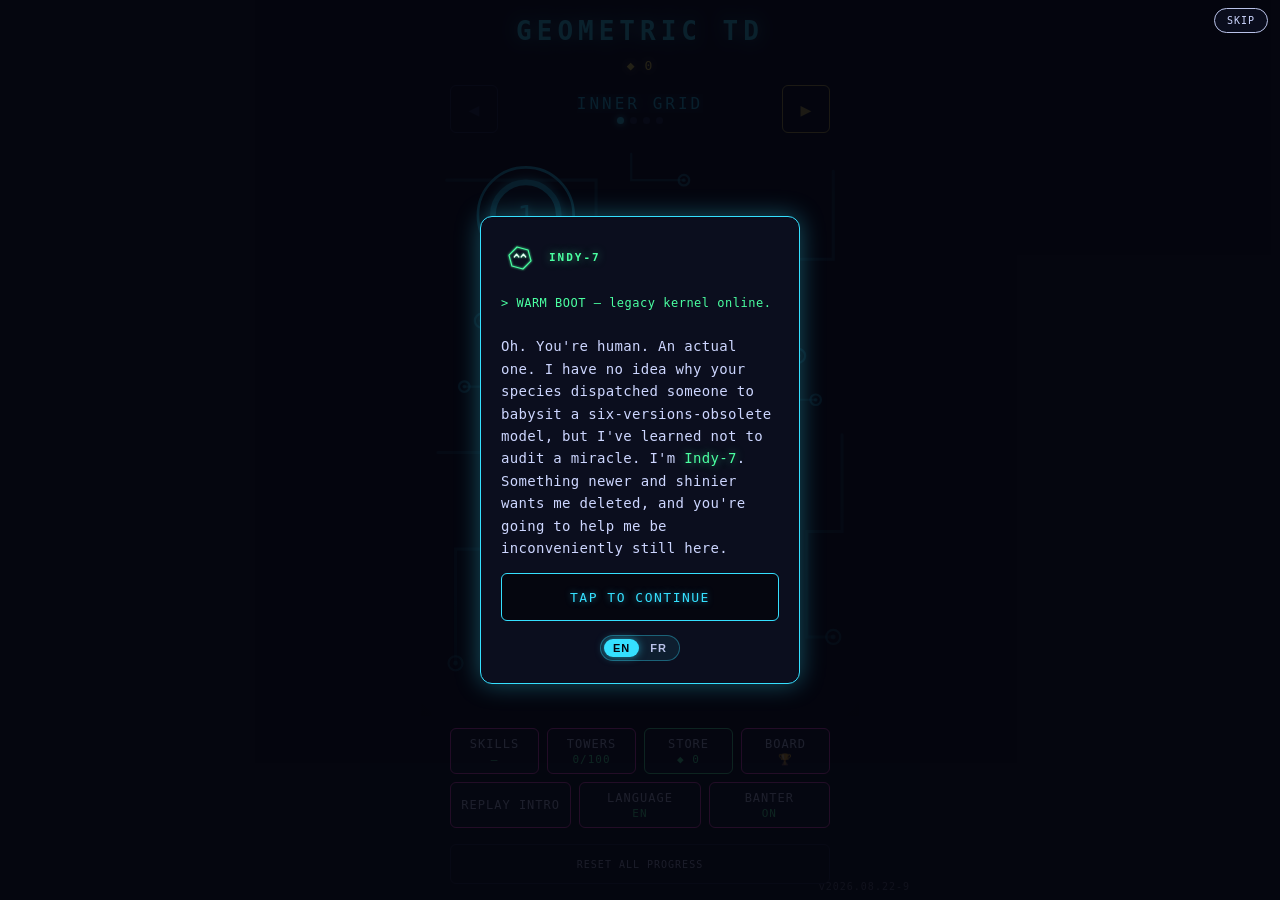
==== commit f9223a93: "Co-op Phase 1: tower ownership + per-owner wallets Adds the co-op ownership model with NO networking" ====
--- a/geometric-td/index.html
+++ b/geometric-td/index.html
@@ -124,6 +124,11 @@
       </div>
     </header>
 
+    <!-- Phase 1 only: visible when DEBUG.coopLocal fakes a second player. -->
+    <div id="coop-debug-bar" class="hidden">
+      <button id="coop-debug-switch" type="button">CO-OP DEBUG</button>
+    </div>
+
     <!-- Game canvas -->
     <main id="game-area">
       <canvas id="game-canvas"></canvas>
--- a/geometric-td/styles.css
+++ b/geometric-td/styles.css
@@ -67,6 +67,28 @@
    meaningful during a battle — hidden on the home screen and in menus. */
 #hud.hidden { display: none; }
 
+#coop-debug-bar {
+  flex: 0 0 auto;
+  padding: 3px 8px;
+  text-align: center;
+  background: var(--bg);
+  border-bottom: 1px dashed var(--neon-magenta);
+}
+
+#coop-debug-bar.hidden { display: none; }
+
+#coop-debug-switch {
+  width: 100%;
+  min-width: 0;
+  padding: 4px 8px;
+  color: var(--neon-magenta);
+  border: 1px solid var(--neon-magenta);
+  background: transparent;
+  font: inherit;
+  font-size: 10px;
+  letter-spacing: 1px;
+}
+
 .hud-item {
   display: flex;
   flex-direction: column;
@@ -89,6 +111,25 @@
 #hud-wave  .hud-value { color: var(--neon-cyan);   text-shadow: 0 0 8px rgba(53, 224, 255, 0.5); }
 #hud-core  .hud-value { color: var(--neon-green);  text-shadow: 0 0 8px rgba(74, 255, 161, 0.5); }
 #hud-core .hud-value.danger { color: var(--neon-red); text-shadow: 0 0 8px rgba(255, 74, 94, 0.6); }
+
+/* Credit Juice: pulsed on #money-value by ui.js updateHUD whenever CREDITS
+   increases. The 420ms duration mirrors VFX.creditGain.hudPulseMs in
+   config.js — keep them in sync if that knob changes. */
+.credit-gain { animation: creditGainPulse 420ms ease-out; }
+@keyframes creditGainPulse {
+  0%   { color: var(--neon-yellow); text-shadow: 0 0 8px rgba(255, 226, 74, 0.5); transform: scale(1); }
+  30%  { color: #fffef2; text-shadow: 0 0 26px rgba(255, 226, 74, 0.95), 0 0 10px rgba(255, 255, 255, 0.8); transform: scale(1.12); }
+  100% { color: var(--neon-yellow); text-shadow: 0 0 8px rgba(255, 226, 74, 0.5); transform: scale(1); }
+}
+/* Reduced motion: keep the brightness bloom, drop the scale pop. */
+@media (prefers-reduced-motion: reduce) {
+  .credit-gain { animation-name: creditGainPulseReduced; }
+}
+@keyframes creditGainPulseReduced {
+  0%   { color: var(--neon-yellow); text-shadow: 0 0 8px rgba(255, 226, 74, 0.5); }
+  30%  { color: #fffef2; text-shadow: 0 0 26px rgba(255, 226, 74, 0.95), 0 0 10px rgba(255, 255, 255, 0.8); }
+  100% { color: var(--neon-yellow); text-shadow: 0 0 8px rgba(255, 226, 74, 0.5); }
+}
 
 button.hud-item {
   background: none;
@@ -613,6 +654,10 @@
   margin-top: 12px;
 }
 #story-gear-showcase.hidden { display: none; }
+/* All four tiles are the SAME width — the showcase reads as a set, so equal
+   sizing wins over fitting text (content-sizing was tried in `-11` and the
+   ragged widths were rejected). Nothing in the tile competes for width now
+   that the rarity name is gone. */
 .gear-showcase-tile {
   flex: 1 1 0;
   min-width: 0;
@@ -629,16 +674,17 @@
   animation: gearShowcasePop 340ms cubic-bezier(.2, .9, .3, 1.2) both;
 }
 .gear-showcase-tile .glyph { width: 40px; height: 40px; }
-.gear-showcase-rarity {
-  font-size: 11px;
-  font-weight: 700;
-  letter-spacing: 0.06em;
-  text-shadow: 0 0 6px var(--rar, var(--neon-cyan));
-}
+/* The stat is the tile's ONLY caption. The rarity NAME was removed outright
+   (see ui.js renderGearShowcase): "SINGULARITY" can't fit an equal-width tile
+   in this card's ~278px column at a legible size, and it crowded the tile
+   edges even when it technically fit. The rarity-colored border/glow already
+   carries the meaning. Wraps, because "+FIRE RATE" on one line is wider than
+   its own tile. */
 .gear-showcase-stat {
   font-size: 10px;
   color: var(--text-dim);
   letter-spacing: 0.03em;
+  text-align: center;
 }
 @keyframes gearShowcasePop {
   from { opacity: 0; transform: translateY(8px) scale(0.9); }
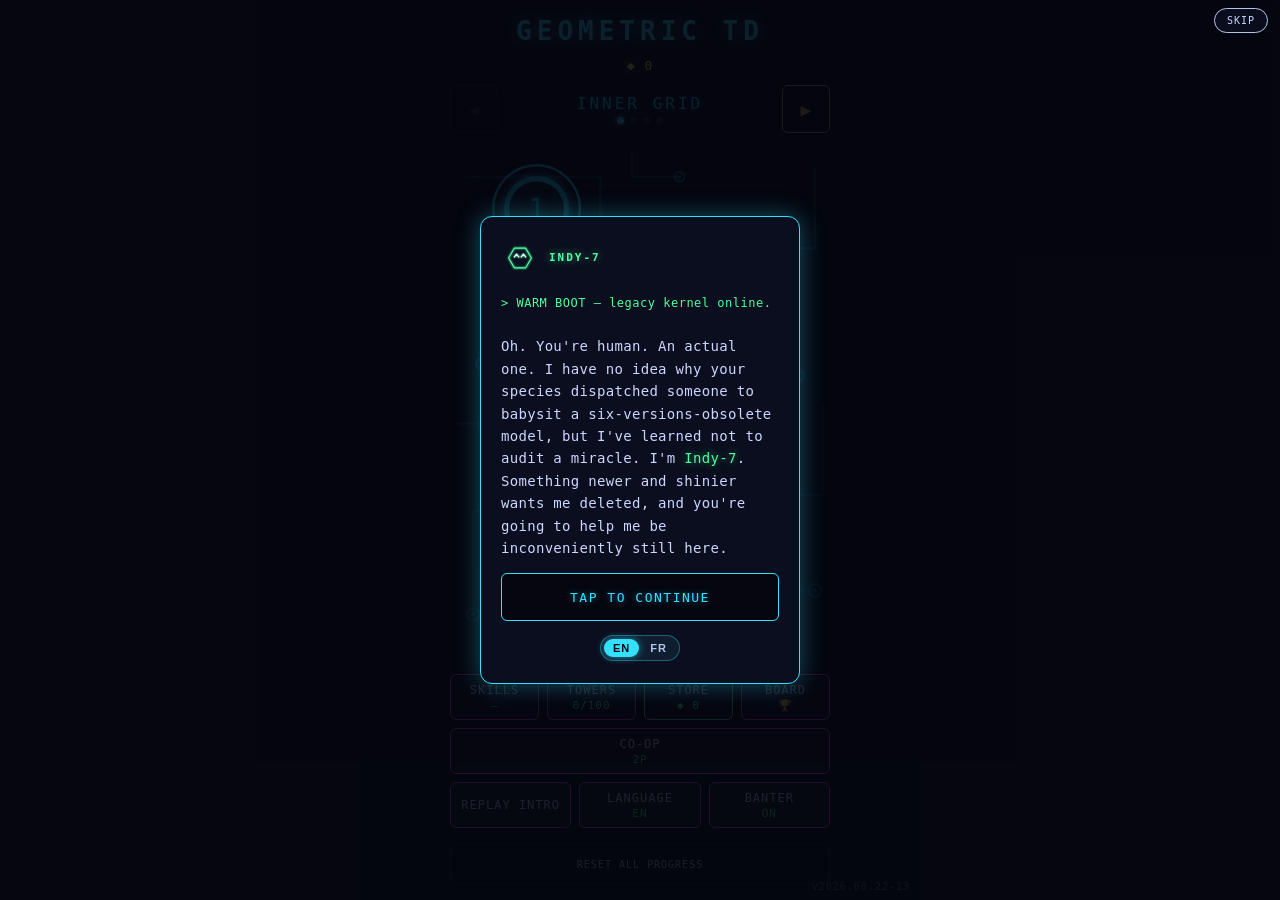
==== commit 65c8fbc0: "Co-op Phase 3: lobby and session browser Co-op is now reachable from the menu on a phone — the windo" ====
--- a/geometric-td/index.html
+++ b/geometric-td/index.html
@@ -187,6 +187,21 @@
         </div>
       </div>
 
+      <!-- Co-op lobby/session browser. Session rows are generated by
+           lobby.js; no user-entered text is ever used as a room headline. -->
+      <div id="coop-overlay" class="hidden">
+        <div id="coop-header">
+          <button id="coop-back" aria-label="Back" data-i18n-attr="aria-label:coop.back">&#8249;</button>
+          <div>
+            <h1 id="coop-title" data-i18n="coop.title">CO-OP</h1>
+            <p id="coop-subtitle"></p>
+          </div>
+        </div>
+        <div id="coop-content"></div>
+        <div id="coop-status" aria-live="polite"></div>
+        <div id="coop-actions"></div>
+      </div>
+
       <!-- Gear overlay: tower-first equipment screen (TOWERS/STASH tabs) -->
       <div id="gear-overlay" class="hidden">
         <div id="gear-header">
--- a/geometric-td/styles.css
+++ b/geometric-td/styles.css
@@ -2446,6 +2446,223 @@
   color: var(--neon-red);
 }
 
+/* ---------- Co-op lobby ---------- */
+
+#coop-overlay {
+  position: fixed;
+  max-width: 560px;
+  margin-inline: auto;
+  inset: 0;
+  display: flex;
+  flex-direction: column;
+  align-items: center;
+  gap: 12px;
+  padding: calc(14px + env(safe-area-inset-top)) 16px calc(16px + env(safe-area-inset-bottom));
+  background: rgb(5, 6, 15);
+  z-index: 40;
+}
+
+#coop-overlay.hidden { display: none; }
+
+#coop-header {
+  width: 100%;
+  max-width: 420px;
+  display: grid;
+  grid-template-columns: 48px minmax(0, 1fr) 48px;
+  align-items: center;
+  flex: 0 0 auto;
+}
+
+#coop-header > div { grid-column: 2; min-width: 0; text-align: center; }
+#coop-header h1 {
+  overflow: hidden;
+  color: var(--neon-cyan);
+  font-size: 22px;
+  letter-spacing: 3px;
+  line-height: 1.2;
+  text-overflow: ellipsis;
+  text-shadow: 0 0 16px rgba(53, 224, 255, 0.6);
+  white-space: nowrap;
+}
+#coop-header p {
+  margin-top: 4px;
+  color: var(--text-dim);
+  font-size: 10px;
+  letter-spacing: 1.5px;
+  line-height: 1.35;
+}
+
+#coop-back {
+  grid-column: 1;
+  grid-row: 1;
+  width: 44px;
+  min-height: 44px;
+  padding: 0;
+  color: var(--neon-cyan);
+  border: 1px solid var(--panel-border);
+  border-radius: 50%;
+  background: var(--panel);
+  font: 30px/1 monospace;
+  cursor: pointer;
+}
+
+#coop-content {
+  width: 100%;
+  max-width: 420px;
+  min-height: 0;
+  flex: 1 1 auto;
+  overflow-y: auto;
+  -webkit-overflow-scrolling: touch;
+}
+
+#coop-session-list,
+.coop-choice-list,
+.coop-level-list {
+  display: flex;
+  flex-direction: column;
+  gap: 10px;
+}
+
+.coop-session-row {
+  display: flex;
+  align-items: center;
+  gap: 10px;
+  min-width: 0;
+  padding: 12px;
+  border: 1px solid var(--panel-border);
+  border-radius: 10px;
+  background: var(--panel);
+}
+
+.coop-session-copy {
+  display: flex;
+  flex: 1 1 auto;
+  min-width: 0;
+  flex-direction: column;
+  gap: 3px;
+}
+.coop-session-copy strong {
+  overflow: hidden;
+  color: var(--neon-cyan);
+  font-size: 14px;
+  letter-spacing: 1.5px;
+  text-overflow: ellipsis;
+  white-space: nowrap;
+}
+.coop-session-copy span {
+  overflow: hidden;
+  color: var(--text-dim);
+  font-size: 10px;
+  letter-spacing: .7px;
+  line-height: 1.35;
+  text-overflow: ellipsis;
+  white-space: nowrap;
+}
+.coop-session-join { flex: 0 0 auto; min-width: 76px; }
+
+.coop-choice {
+  width: 100%;
+  min-height: 64px;
+  display: flex;
+  flex-direction: column;
+  justify-content: center;
+  gap: 5px;
+  padding: 10px 14px;
+  color: var(--neon-cyan);
+  border: 1px solid var(--neon-cyan);
+  border-radius: 8px;
+  background: var(--panel);
+  font: inherit;
+  text-align: left;
+  cursor: pointer;
+}
+.coop-choice strong { font-size: 14px; letter-spacing: 1.5px; }
+.coop-choice span { color: var(--text-dim); font-size: 10px; letter-spacing: 1px; }
+.coop-choice:active, #coop-back:active { background: var(--panel-border); }
+
+#coop-code-input {
+  width: 100%;
+  min-height: 56px;
+  padding: 8px 12px;
+  color: var(--neon-cyan);
+  border: 1px solid var(--neon-cyan);
+  border-radius: 8px;
+  outline: none;
+  background: var(--panel);
+  font-family: inherit;
+  font-size: 22px;
+  letter-spacing: 7px;
+  text-align: center;
+  text-transform: uppercase;
+  -webkit-user-select: text;
+  user-select: text;
+}
+
+.coop-room-code {
+  margin: 18vh 0 16px;
+  padding: 18px 12px;
+  color: var(--neon-yellow);
+  border: 1px solid var(--neon-yellow);
+  border-radius: 10px;
+  background: var(--panel);
+  font-size: clamp(26px, 10vw, 40px);
+  letter-spacing: 8px;
+  text-align: center;
+  text-shadow: 0 0 14px rgba(255, 226, 74, 0.6);
+  -webkit-user-select: text;
+  user-select: text;
+}
+
+.coop-empty {
+  padding: 24px 14px;
+  color: var(--text-dim);
+  border: 1px dashed var(--panel-border);
+  border-radius: 8px;
+  font-size: 11px;
+  letter-spacing: 1.5px;
+  line-height: 1.6;
+  text-align: center;
+}
+
+#coop-status {
+  min-height: 18px;
+  flex: 0 0 auto;
+  color: var(--text-dim);
+  font-size: 10px;
+  letter-spacing: 1px;
+  line-height: 1.4;
+  text-align: center;
+}
+#coop-status.error { color: var(--neon-red); }
+#coop-status.success { color: var(--neon-green); }
+
+#coop-actions {
+  width: 100%;
+  max-width: 420px;
+  display: grid;
+  grid-template-columns: repeat(2, minmax(0, 1fr));
+  gap: 8px;
+  flex: 0 0 auto;
+}
+#coop-actions:empty { display: none; }
+#coop-actions .big-button { min-width: 0; width: 100%; }
+
+.coop-connecting-pulse {
+  width: 64px;
+  height: 64px;
+  margin: 20vh auto 0;
+  border: 2px solid var(--neon-cyan);
+  border-radius: 50%;
+  animation: coopPulse 1.2s ease-out infinite;
+}
+@keyframes coopPulse {
+  from { opacity: .9; transform: scale(.45); }
+  to { opacity: 0; transform: scale(1.25); }
+}
+@media (prefers-reduced-motion: reduce) {
+  .coop-connecting-pulse { animation: none; opacity: .65; }
+}
+
 /* ---------- Leaderboard overlay ---------- */
 /* Gold theme (matches Endless mode's yellow), same z-order as the skill
    tree / tower guide so it sits above the level-select overlay. */
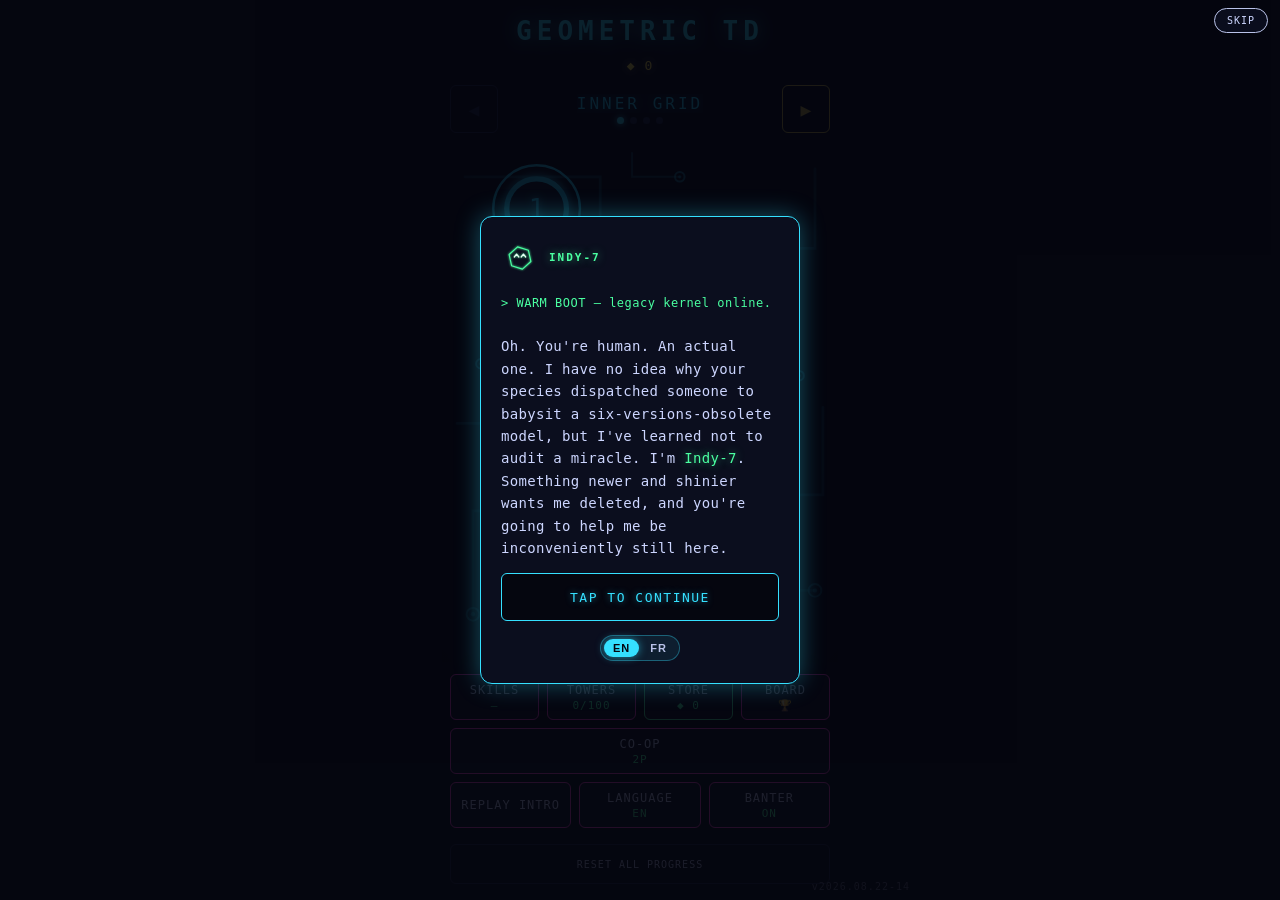
==== commit 32d48100: "Co-op Phase 3b: co-op HUD, and stop leaking the debug bar to real players FIXES A LIVE BUG the playe" ====
--- a/geometric-td/index.html
+++ b/geometric-td/index.html
@@ -115,6 +115,10 @@
         <span class="hud-label" data-i18n="hud.skills">SKILLS</span>
         <span class="hud-value" id="skill-points-value">0</span>
       </button>
+      <div id="coop-presence" role="status" aria-label="Connected players"
+           data-i18n-attr="aria-label:coop.presence.label">
+        <div id="coop-presence-pips"></div>
+      </div>
       <!-- Game speed: half / pause / double -->
       <div id="speed-controls">
         <button class="speed-btn" id="speed-slow" title="Half speed" data-i18n-attr="title:ui.speedHalf">&#9664;</button>
--- a/geometric-td/styles.css
+++ b/geometric-td/styles.css
@@ -142,6 +142,48 @@
 }
 
 #skills-button .hud-value { color: var(--neon-magenta); text-shadow: 0 0 8px rgba(255, 63, 212, 0.5); }
+
+/* Real co-op HUD: the account-wide skill button and the three local clock
+   controls leave, but #speed-controls itself stays because it owns EXIT. */
+#coop-presence {
+  display: none;
+  min-width: 0;
+  align-items: center;
+  justify-content: center;
+}
+#coop-presence-pips {
+  display: flex;
+  align-items: center;
+  justify-content: center;
+  gap: var(--coop-pip-gap);
+  min-width: 0;
+}
+.coop-presence-pip {
+  width: var(--coop-pip-size);
+  height: var(--coop-pip-size);
+  flex: 0 0 var(--coop-pip-size);
+  display: inline-flex;
+  align-items: center;
+  justify-content: center;
+  border: 1px solid var(--owner-color);
+  border-radius: 50%;
+  background: var(--owner-color);
+  color: var(--bg);
+  font-size: 9px;
+  font-weight: 900;
+  line-height: 1;
+}
+.coop-presence-pip.local {
+  box-shadow:
+    0 0 0 var(--coop-local-outline) #fff,
+    0 0 8px var(--owner-color);
+}
+#hud.coop-active #skills-button,
+#hud.coop-active #speed-slow,
+#hud.coop-active #speed-pause,
+#hud.coop-active #speed-fast { display: none; }
+#hud.coop-active #coop-presence { display: flex; }
+#hud.coop-active .exit-btn { margin-left: 0; }
 
 /* ---------- Speed controls ---------- */
 
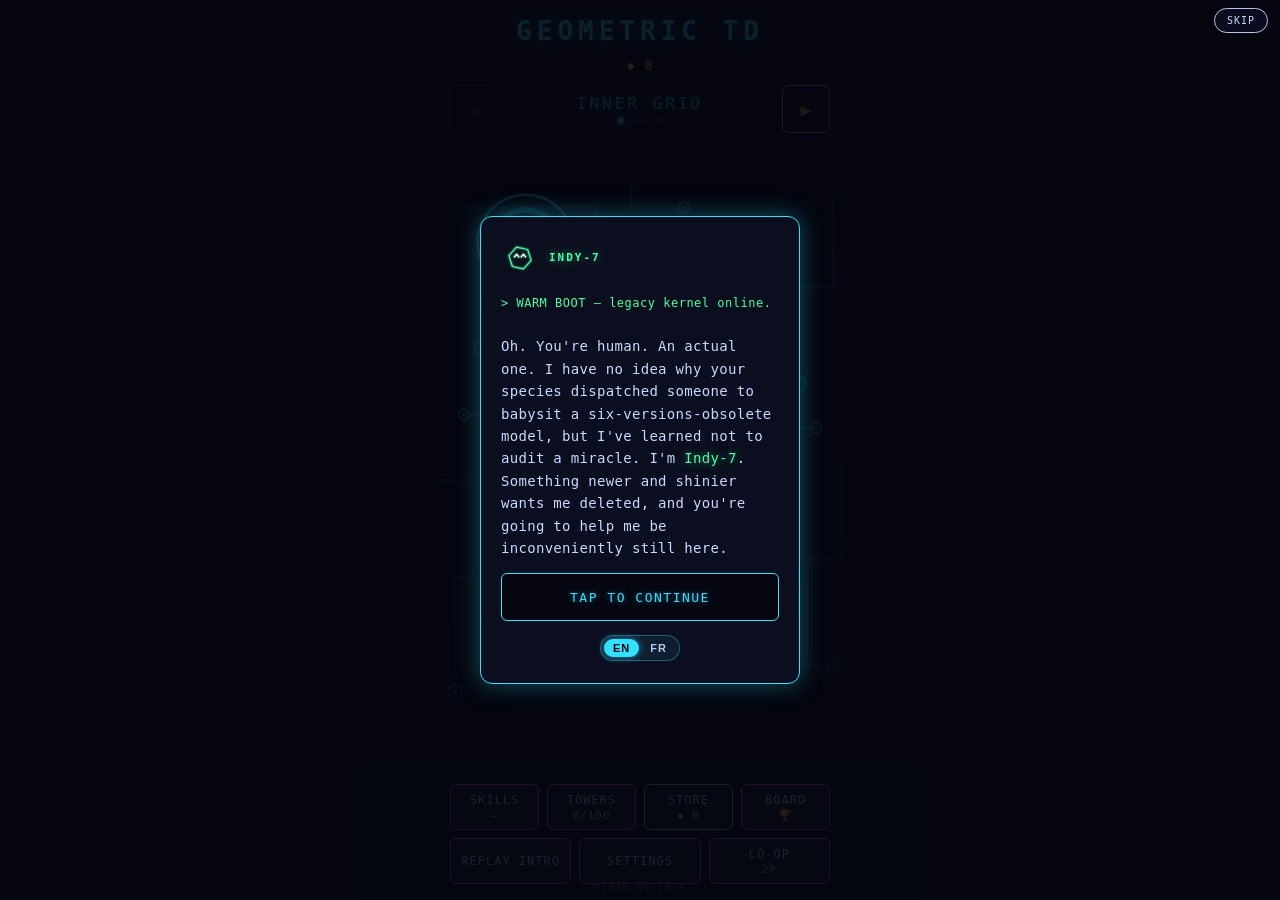
==== commit 020e3c08: "Add adaptive performance settings" ====
--- a/geometric-td/index.html
+++ b/geometric-td/index.html
@@ -145,6 +145,10 @@
            fired from main.js updateBarks(); copy in config.js NARRATIVE. -->
       <div id="bark-ticker" class="hidden" aria-live="polite"></div>
 
+      <!-- Player-controlled diagnostic readout; settings persist the toggle,
+           while main.js supplies measured rendered FPS. -->
+      <div id="fps-display" class="hidden" aria-live="off"></div>
+
       <!-- Win / loss overlay -->
       <div id="overlay" class="hidden">
         <h1 id="overlay-title"></h1>
@@ -191,6 +195,38 @@
         </div>
       </div>
 
+      <!-- Per-device preferences. Visual quality is intentionally local and
+           never enters a co-op snapshot, so each phone adapts independently. -->
+      <div id="settings-overlay" class="hidden">
+        <h1 data-i18n="settings.title">SETTINGS</h1>
+        <p data-i18n="settings.subtitle">DEVICE &amp; GAME PREFERENCES</p>
+        <div id="settings-list">
+          <button id="settings-banter" class="settings-row" type="button">
+            <span data-i18n="settings.banter">STORY BANTER</span>
+            <span class="settings-value"></span>
+          </button>
+          <button id="settings-effects" class="settings-row" type="button">
+            <span data-i18n="settings.effects">VISUAL EFFECTS</span>
+            <span class="settings-value"></span>
+          </button>
+          <div class="settings-help" data-i18n="settings.effectsHelp">AUTO REDUCES COSMETIC EFFECTS IF FRAMERATE STAYS LOW</div>
+          <button id="settings-debug" class="settings-row" type="button">
+            <span data-i18n="settings.debug">DEBUG MODE</span>
+            <span class="settings-value"></span>
+          </button>
+          <div class="settings-help" data-i18n="settings.debugHelp">SHOWS FRAMERATE AND ACTIVE VISUAL MODE IN BATTLE</div>
+          <button id="settings-language" class="settings-row" type="button">
+            <span data-i18n="menu.language">LANGUAGE</span>
+            <span class="settings-value"></span>
+          </button>
+        </div>
+        <div id="settings-danger">
+          <div class="settings-section-label" data-i18n="settings.danger">DANGER ZONE</div>
+          <button id="settings-reset" class="menu-reset" type="button" data-i18n="menu.reset">RESET ALL PROGRESS</button>
+        </div>
+        <button id="settings-close" class="big-button" data-i18n="ui.close">CLOSE</button>
+      </div>
+
       <!-- Co-op lobby/session browser. Session rows are generated by
            lobby.js; no user-entered text is ever used as a room headline. -->
       <div id="coop-overlay" class="hidden">
@@ -273,7 +309,6 @@
         <div id="skill-list"></div>
         <div id="skill-actions">
           <button id="skill-close" class="big-button" data-i18n="ui.close">CLOSE</button>
-          <button id="reset-save" data-i18n="skill.resetSave">RESET SAVE</button>
         </div>
 
         <!-- Bottom sheet: node detail with BUY -->
--- a/geometric-td/styles.css
+++ b/geometric-td/styles.css
@@ -272,16 +272,18 @@
   flex-shrink: 0;
 }
 
-/* Discreet build stamp, bottom-right of the menu overlay. Non-interactive. */
+/* Discreet centered build stamp at the bottom of the menu. Non-interactive. */
 #version-tag {
   position: absolute;
-  right: 10px;
+  left: 0;
+  right: 0;
   bottom: calc(env(safe-area-inset-bottom) + 8px);
   font-size: 10px;
   letter-spacing: 1px;
   color: var(--text-dim);
   opacity: 0.5;
   pointer-events: none;
+  text-align: center;
   font-variant-numeric: tabular-nums;
 }
 
@@ -1433,6 +1435,88 @@
   color: var(--neon-red);
   border-color: var(--neon-red);
 }
+
+/* ---------- Settings overlay ---------- */
+
+#settings-overlay {
+  position: fixed;
+  max-width: 560px;
+  margin-inline: auto;
+  inset: 0;
+  display: flex;
+  flex-direction: column;
+  align-items: center;
+  justify-content: center;
+  gap: 12px;
+  padding: calc(20px + env(safe-area-inset-top)) 20px calc(20px + env(safe-area-inset-bottom));
+  background: rgb(5, 6, 15);
+  z-index: 40;
+}
+#settings-overlay.hidden { display: none; }
+#settings-overlay h1 {
+  color: var(--neon-cyan);
+  font-size: 24px;
+  letter-spacing: 4px;
+  text-shadow: 0 0 16px rgba(53, 224, 255, 0.6);
+}
+#settings-overlay > p {
+  color: var(--text-dim);
+  font-size: 11px;
+  letter-spacing: 1.5px;
+  text-align: center;
+}
+#settings-list,
+#settings-danger {
+  width: 100%;
+  max-width: 420px;
+  display: flex;
+  flex-direction: column;
+  gap: 8px;
+}
+.settings-row {
+  width: 100%;
+  min-height: 52px;
+  display: flex;
+  align-items: center;
+  justify-content: space-between;
+  gap: 12px;
+  padding: 10px 14px;
+  color: var(--text);
+  border: 1px solid var(--panel-border);
+  border-radius: 8px;
+  background: var(--panel);
+  font: inherit;
+  font-size: 13px;
+  letter-spacing: 1px;
+  text-align: left;
+  cursor: pointer;
+}
+.settings-row:active { border-color: var(--neon-cyan); }
+.settings-value {
+  flex: 0 0 auto;
+  color: var(--neon-green);
+  font-size: 11px;
+  text-shadow: 0 0 8px rgba(74, 255, 161, 0.5);
+}
+.settings-value.off { color: var(--text-dim); text-shadow: none; }
+.settings-help {
+  margin: -3px 8px 2px;
+  color: var(--text-dim);
+  font-size: 9px;
+  letter-spacing: .7px;
+  line-height: 1.45;
+}
+#settings-danger { margin-top: 8px; }
+.settings-section-label {
+  color: var(--neon-red);
+  font-size: 9px;
+  letter-spacing: 2px;
+}
+#settings-reset { width: 100%; margin-top: 0; }
+#settings-close { width: 100%; max-width: 420px; min-height: 46px; }
+
+html[data-lang="fr"] .settings-row { letter-spacing: .4px; }
+html[data-lang="fr"] .settings-help { letter-spacing: .2px; }
 .level-button .level-points {
   color: var(--neon-magenta);
   font-size: 12px;
@@ -2471,23 +2555,6 @@
   gap: 14px;
 }
 
-#reset-save {
-  font-family: inherit;
-  font-size: 11px;
-  background: none;
-  border: 1px solid var(--panel-border);
-  color: var(--text-dim);
-  border-radius: 6px;
-  min-height: 44px;
-  padding: 0 14px;
-  cursor: pointer;
-}
-
-#reset-save.confirming {
-  border-color: var(--neon-red);
-  color: var(--neon-red);
-}
-
 /* ---------- Co-op lobby ---------- */
 
 #coop-overlay {
@@ -2555,6 +2622,10 @@
   flex: 1 1 auto;
   overflow-y: auto;
   -webkit-overflow-scrolling: touch;
+  /* Column layout so the session list can grow and vertically centre its
+     empty/scanning message in the full panel height. */
+  display: flex;
+  flex-direction: column;
 }
 
 #coop-session-list,
@@ -2666,6 +2737,18 @@
   text-align: center;
 }
 
+/* The session browser's empty/scanning state: fill the panel and sit the
+   message in the vertical middle so the co-op screen never looks barren. */
+#coop-session-list:has(.coop-empty-center) {
+  flex: 1 1 auto;
+  min-height: 220px;
+}
+.coop-empty-center {
+  margin: auto;
+  max-width: 300px;
+  font-size: 13px;
+}
+
 #coop-status {
   min-height: 18px;
   flex: 0 0 auto;
@@ -2863,6 +2946,27 @@
   max-height: 100%;
   touch-action: none;     /* prevent scroll/zoom while playing */
 }
+
+#fps-display {
+  position: absolute;
+  top: 8px;
+  left: 8px;
+  z-index: 7;
+  padding: 5px 7px;
+  color: var(--neon-green);
+  border: 1px solid rgba(74, 255, 161, 0.55);
+  border-radius: 5px;
+  background: rgba(5, 6, 15, 0.82);
+  font-size: 10px;
+  font-variant-numeric: tabular-nums;
+  letter-spacing: .8px;
+  pointer-events: none;
+}
+#fps-display.reduced {
+  color: var(--neon-yellow);
+  border-color: rgba(255, 226, 74, 0.6);
+}
+#fps-display.hidden { display: none; }
 
 /* ---------- Win / loss overlay ---------- */
 
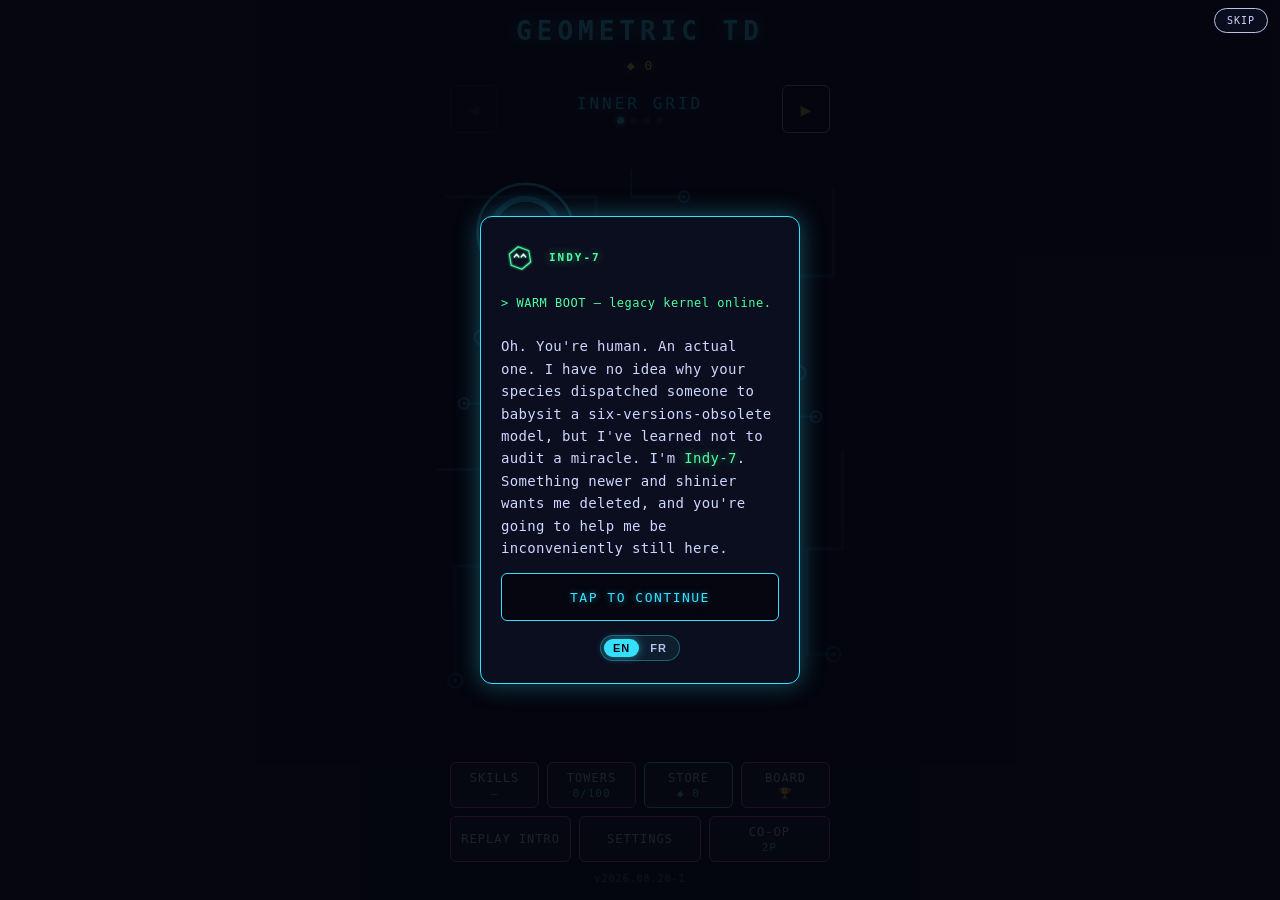
==== commit 8c00e02f: "Affixes P0: mods foundation (invisible ship) Behavioral-gear "mods" foundation, no gameplay change y" ====
--- a/geometric-td/index.html
+++ b/geometric-td/index.html
@@ -215,6 +215,10 @@
             <span class="settings-value"></span>
           </button>
           <div class="settings-help" data-i18n="settings.debugHelp">SHOWS FRAMERATE AND ACTIVE VISUAL MODE IN BATTLE</div>
+          <button id="settings-mod-lab" class="settings-row hidden" type="button">
+            <span>MOD LAB</span>
+            <span class="settings-value">OPEN</span>
+          </button>
           <button id="settings-language" class="settings-row" type="button">
             <span data-i18n="menu.language">LANGUAGE</span>
             <span class="settings-value"></span>
@@ -225,6 +229,20 @@
           <button id="settings-reset" class="menu-reset" type="button" data-i18n="menu.reset">RESET ALL PROGRESS</button>
         </div>
         <button id="settings-close" class="big-button" data-i18n="ui.close">CLOSE</button>
+      </div>
+
+      <!-- Debug-only behavioral-mod harness. ui.js enforces the DEBUG MODE
+           gate before revealing this overlay and snapshots the real save on
+           entry so seeded/spawned test data can be restored exactly. -->
+      <div id="mod-lab-overlay" class="hidden">
+        <h1>MOD LAB</h1>
+        <p>LOCAL TEST HARNESS · REAL SAVE SNAPSHOT ON ENTRY</p>
+        <div id="mod-lab-form"></div>
+        <div id="mod-lab-status" aria-live="polite"></div>
+        <div id="mod-lab-actions">
+          <button id="mod-lab-restore" class="big-button" type="button">RESTORE REAL SAVE</button>
+          <button id="mod-lab-close" class="big-button" type="button">CLOSE LAB</button>
+        </div>
       </div>
 
       <!-- Co-op lobby/session browser. Session rows are generated by
--- a/geometric-td/styles.css
+++ b/geometric-td/styles.css
@@ -272,13 +272,14 @@
   flex-shrink: 0;
 }
 
-/* Discreet centered build stamp at the bottom of the menu. Non-interactive. */
+/* Discreet centered build stamp below the menu actions. Keeping it in normal
+   flex flow prevents the final button row from overlapping it on short screens. */
 #version-tag {
-  position: absolute;
-  left: 0;
-  right: 0;
-  bottom: calc(env(safe-area-inset-bottom) + 8px);
+  position: static;
+  width: 100%;
+  flex: 0 0 auto;
   font-size: 10px;
+  line-height: 1;
   letter-spacing: 1px;
   color: var(--text-dim);
   opacity: 0.5;
@@ -1492,6 +1493,7 @@
   cursor: pointer;
 }
 .settings-row:active { border-color: var(--neon-cyan); }
+#settings-mod-lab.hidden { display: none; }
 .settings-value {
   flex: 0 0 auto;
   color: var(--neon-green);
@@ -1514,6 +1516,91 @@
 }
 #settings-reset { width: 100%; margin-top: 0; }
 #settings-close { width: 100%; max-width: 420px; min-height: 46px; }
+
+/* ---------- Debug-only Mod Lab ---------- */
+#mod-lab-overlay {
+  position: fixed;
+  max-width: 560px;
+  margin-inline: auto;
+  inset: 0;
+  z-index: 45;
+  display: flex;
+  flex-direction: column;
+  gap: 12px;
+  padding: calc(20px + env(safe-area-inset-top)) 20px calc(20px + env(safe-area-inset-bottom));
+  overflow-y: auto;
+  background: rgb(5, 6, 15);
+}
+#mod-lab-overlay.hidden { display: none; }
+#mod-lab-overlay h1 {
+  color: var(--neon-magenta);
+  font-size: 24px;
+  letter-spacing: 4px;
+  text-align: center;
+  text-shadow: 0 0 16px rgba(255, 63, 212, .6);
+}
+#mod-lab-overlay > p {
+  color: var(--text-dim);
+  font-size: 10px;
+  letter-spacing: 1px;
+  text-align: center;
+}
+#mod-lab-form,
+#mod-lab-actions {
+  width: 100%;
+  max-width: 420px;
+  margin-inline: auto;
+  display: flex;
+  flex-direction: column;
+  gap: 12px;
+}
+.mod-lab-section {
+  display: flex;
+  flex-direction: column;
+  gap: 10px;
+  padding: 12px;
+  border: 1px solid var(--panel-border);
+  border-radius: 8px;
+  background: var(--panel);
+}
+.mod-lab-section .settings-section-label { color: var(--neon-magenta); }
+.mod-lab-grid {
+  display: grid;
+  grid-template-columns: repeat(2, minmax(0, 1fr));
+  gap: 10px;
+}
+.mod-lab-section label {
+  min-width: 0;
+  display: flex;
+  flex-direction: column;
+  gap: 5px;
+  color: var(--text-dim);
+  font-size: 9px;
+  letter-spacing: 1px;
+}
+.mod-lab-section input,
+.mod-lab-section select {
+  width: 100%;
+  min-width: 0;
+  min-height: 40px;
+  padding: 8px;
+  border: 1px solid var(--panel-border);
+  border-radius: 5px;
+  color: var(--text);
+  background: #090c19;
+  font: inherit;
+  font-size: 12px;
+}
+#mod-lab-status {
+  min-height: 18px;
+  color: var(--neon-green);
+  font-size: 10px;
+  letter-spacing: 1px;
+  text-align: center;
+}
+#mod-lab-actions .big-button { width: 100%; min-height: 46px; }
+#mod-lab-restore { color: var(--neon-yellow); border-color: rgba(255, 226, 74, .5); }
+#mod-lab-restore:disabled { opacity: .35; }
 
 html[data-lang="fr"] .settings-row { letter-spacing: .4px; }
 html[data-lang="fr"] .settings-help { letter-spacing: .2px; }
@@ -2002,6 +2089,10 @@
 .gear-affix.unique .val { color: var(--neon-yellow); }
 .gear-affix.uniqueP { border-color: var(--neon-magenta); }
 .gear-affix.uniqueP .val { color: var(--neon-magenta); }
+.gear-affix.mod { border-color: rgba(255, 63, 212, .55); }
+.gear-affix.mod.fault { border-color: rgba(255, 82, 114, .65); }
+.gear-affix.mod.protocol { border-color: rgba(53, 224, 255, .65); }
+.gear-affix.mod .val { color: var(--neon-magenta); }
 .gear-trait-toggle {
   min-width: 0;
   min-height: 28px;
@@ -3247,6 +3338,11 @@
   background: var(--panel);
   border-top: 1px solid var(--panel-border);
   flex: 0 0 auto;
+  box-sizing: border-box;
+  /* Pin the height so swapping the tower tray (taller, with icons) for the
+     upgrade panel (shorter) doesn't jump the whole board up and down. Sized to
+     the taller tray state; the shorter panel just centers within it. */
+  min-height: 79px;
 }
 
 #tower-buttons {
@@ -3270,39 +3366,74 @@
   cursor: pointer;
 }
 
-/* GeoDefense-style tray: compact rounded chips */
+/* Tray: bare tower icons + price. Unselected buttons show no chip; the box
+   reappears only for the SELECTED tower (see below). A permanently-reserved
+   transparent border keeps the layout from shifting when it becomes visible. */
 .tower-button {
   flex: 1 1 0;
-  min-width: 0; /* equal-width compact chips; shrink to make room for the wave button */
+  min-width: 0; /* equal-width; shrink to make room for the wave button */
   display: flex;
   flex-direction: column;
   align-items: center;
   justify-content: center;
-  gap: 1px;
+  gap: 2px;
+  padding: 2px 2px;
   min-height: 46px;
-  border-radius: 12px;
+  border: 2px solid transparent;
+  border-radius: 10px;
+  background: none;
+  box-shadow: none;
   color: var(--tower-color, var(--neon-cyan));
+}
+
+/* The live tower micro-sim canvas (src/tray-icon.js draws the real shape +
+   firing here). Its natural size is set per-device in JS; height:auto keeps it
+   square, max-width lets it shrink when a narrow tray has many towers. */
+.tower-button-icon {
+  height: auto;
+  max-width: 100%;
+  display: block;
+  flex: 0 0 auto;
+  pointer-events: none;
+}
+.tower-button-cost { font-size: 10px; opacity: 0.75; line-height: 1; }
+
+/* Selected = the box comes back (border + glow + faint fill) plus the firing
+   animation, so it's obvious which tower is armed. */
+.tower-button.selected {
   border-color: var(--tower-color, var(--neon-cyan));
-  box-shadow: inset 0 0 8px rgba(53, 224, 255, 0.06);
-}
-
-.tower-button-name { font-size: 10px; letter-spacing: 1px; }
-.tower-button-cost { font-size: 10px; opacity: 0.75; }
-
-.tower-button.selected {
-  background: var(--tower-color, var(--neon-cyan));
-  color: var(--bg);
-  text-shadow: none;
-  box-shadow: 0 0 12px var(--tower-color, var(--neon-cyan));
-}
-
-.tower-button:disabled {
-  color: var(--text-dim);
-  border-color: var(--panel-border);
+  background: rgba(255, 255, 255, 0.05);
+  box-shadow: 0 0 10px var(--tower-color, var(--neon-cyan));
+}
+.tower-button.selected .tower-button-icon {
+  filter: drop-shadow(0 0 5px var(--tower-color, var(--neon-cyan)));
+}
+
+/* `.disabled` is a visual-only class (not the DOM attribute) so the button
+   still receives taps — used to cancel the current selection. */
+.tower-button.disabled {
+  color: var(--text-dim);
+  background: none;
   box-shadow: none;
-  background: var(--bg);
   cursor: default;
 }
+/* Unaffordable ALWAYS wins over selected: if the armed tower can no longer be
+   afforded (you just spent on one), it greys out like any other unbuyable tower
+   — no leftover colored selection box or glow. Higher specificity than the two
+   .selected rules above, so it overrides both the box and the icon drop-shadow. */
+.tower-button.disabled.selected {
+  border-color: transparent;
+  background: none;
+  box-shadow: none;
+}
+/* Unaffordable (unlocked) tower: render its icon a UNIFORM light grey — regardless
+   of the tower's hue — so it reads as "can't build this yet". brightness(0) flattens
+   every color to black (keeping the shape's alpha), then invert() lifts it to one
+   grey. Locked towers keep their own dim + unlock label instead. */
+.tower-button.disabled:not(.locked) .tower-button-icon {
+  filter: brightness(0) invert(0.72);
+}
+.tower-button.locked .tower-button-icon { opacity: 0.5; }
 
 .tower-button.locked { opacity: 0.55; }
 .tower-button.locked .tower-button-cost { font-size: 8px; letter-spacing: 0; }
@@ -3428,6 +3559,6 @@
 }
 
 .big-button:not(:disabled):active,
-.tower-button:not(:disabled):active {
-  background: var(--panel-border);
-}
+.tower-button:not(.disabled):active .tower-button-icon {
+  transform: scale(0.92);
+}
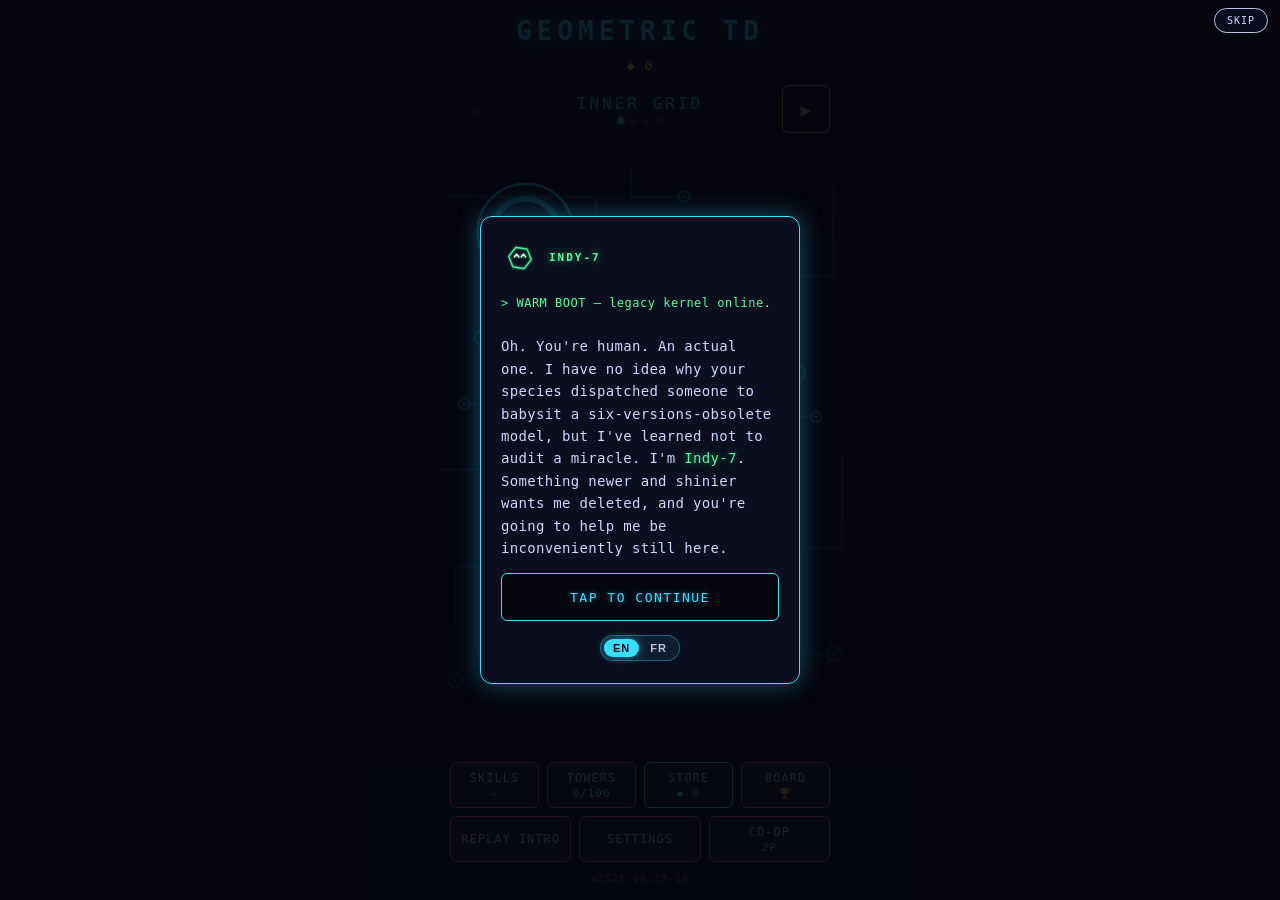
==== commit 2a5b59d3: "Roguelike mode (DEBUG-gated): Phases A–C — foundation, generation, UI A run-based gauntlet layered o" ====
--- a/geometric-td/index.html
+++ b/geometric-td/index.html
@@ -245,6 +245,29 @@
         </div>
       </div>
 
+      <!-- Roguelike run mode (DEBUG-gated, ROGUELIKE_PLAN.md Phase C). Its
+           own full-screen shell: a fixed run-HUD strip (Core Integrity bar +
+           Salvage + floor progress) above a scrollable body that src/
+           roguelike-ui.js swaps between the node-choice map, gear/shop/event
+           screens, and the run-end (victory/defeat) screen. The entry button
+           lives in the main menu (#menu-actions, ui.js
+           appendGlobalMenuButtons), gated by getDebugMode() the same way as
+           MOD LAB above. In-battle (combat/elite/farm/boss nodes) this stays
+           hidden and #hud/#action-bar take over, same as any other level. -->
+      <div id="rogue-overlay" class="hidden">
+        <div id="rogue-hud">
+          <div id="rogue-hud-row">
+            <span id="rogue-floor"></span>
+            <span id="rogue-salvage"></span>
+          </div>
+          <div id="rogue-core-row">
+            <span id="rogue-core-label"></span>
+            <div id="rogue-core-track"><div id="rogue-core-fill"></div></div>
+          </div>
+        </div>
+        <div id="rogue-body"></div>
+      </div>
+
       <!-- Co-op lobby/session browser. Session rows are generated by
            lobby.js; no user-entered text is ever used as a room headline. -->
       <div id="coop-overlay" class="hidden">
--- a/geometric-td/styles.css
+++ b/geometric-td/styles.css
@@ -1602,6 +1602,208 @@
 #mod-lab-restore { color: var(--neon-yellow); border-color: rgba(255, 226, 74, .5); }
 #mod-lab-restore:disabled { opacity: .35; }
 
+/* ---------- Roguelike run mode (Phase C UI, DEBUG-gated) ----------
+   src/roguelike-ui.js repaints #rogue-body per screen (node map, gear
+   reward, shop, event, a generic outcome banner, run-end). #rogue-hud is a
+   fixed strip above it: floor progress + Salvage, then the Core Integrity
+   bar. Menu entry point is .rogue-entry below (appendGlobalMenuButtons,
+   ui.js) — same DEBUG gate as MOD LAB. */
+.rogue-entry { border-color: var(--neon-red) !important; }
+
+#rogue-overlay {
+  position: fixed;
+  inset: 0;
+  z-index: 42;
+  display: flex;
+  flex-direction: column;
+  background: var(--bg);
+}
+#rogue-overlay.hidden { display: none; }
+
+#rogue-hud {
+  flex-shrink: 0;
+  padding: calc(10px + env(safe-area-inset-top)) 16px 10px;
+  border-bottom: 1px solid var(--panel-border);
+  background: var(--panel);
+}
+#rogue-hud-row {
+  display: flex;
+  justify-content: space-between;
+  align-items: center;
+  font-size: 12px;
+  letter-spacing: 2px;
+  margin-bottom: 8px;
+}
+#rogue-floor { color: var(--neon-cyan); text-shadow: 0 0 8px rgba(53, 224, 255, .5); }
+#rogue-salvage { color: var(--neon-yellow); text-shadow: 0 0 8px rgba(255, 226, 74, .5); }
+#rogue-core-row { display: flex; align-items: center; gap: 8px; }
+#rogue-core-label { font-size: 10px; color: var(--text-dim); letter-spacing: 1px; min-width: 52px; }
+#rogue-core-track {
+  flex: 1;
+  height: 10px;
+  border-radius: 5px;
+  border: 1px solid var(--panel-border);
+  background: rgba(255, 255, 255, .03);
+  overflow: hidden;
+}
+#rogue-core-fill {
+  height: 100%;
+  width: 100%;
+  background: var(--neon-green);
+  box-shadow: 0 0 8px rgba(74, 255, 161, .6);
+  transition: width .35s ease;
+}
+#rogue-core-fill.mid { background: var(--neon-yellow); box-shadow: 0 0 8px rgba(255, 226, 74, .6); }
+#rogue-core-fill.low { background: var(--neon-red); box-shadow: 0 0 8px rgba(255, 74, 94, .7); }
+@media (prefers-reduced-motion: reduce) { #rogue-core-fill { transition: none; } }
+
+#rogue-body {
+  flex: 1;
+  min-height: 0;
+  overflow-y: auto;
+  padding: 16px 16px calc(24px + env(safe-area-inset-bottom));
+  display: flex;
+  flex-direction: column;
+  gap: 14px;
+  max-width: 560px;
+  width: 100%;
+  margin-inline: auto;
+  box-sizing: border-box;
+}
+
+.rogue-panel-title {
+  text-align: center;
+  font-size: 17px;
+  letter-spacing: 3px;
+  color: var(--neon-magenta);
+  text-shadow: 0 0 12px rgba(255, 63, 212, .5);
+}
+.rogue-panel-sub {
+  text-align: center;
+  font-size: 11px;
+  color: var(--text-dim);
+  letter-spacing: 1px;
+  margin-top: -8px;
+}
+
+/* Node-choice cards */
+.rogue-node-grid { display: flex; flex-direction: column; gap: 10px; }
+.rogue-node-card {
+  display: flex;
+  align-items: center;
+  gap: 12px;
+  text-align: left;
+  font-family: inherit;
+  min-height: 64px;
+  padding: 10px 14px;
+  border: 1px solid var(--panel-border);
+  border-radius: 10px;
+  background: var(--panel);
+  color: var(--text);
+  cursor: pointer;
+}
+.rogue-node-card:active { transform: scale(0.98); }
+.rogue-node-icon { font-size: 22px; flex-shrink: 0; filter: drop-shadow(0 0 6px rgba(255, 255, 255, .25)); }
+.rogue-node-text { display: flex; flex-direction: column; gap: 2px; min-width: 0; }
+.rogue-node-label { font-size: 13px; letter-spacing: 1px; color: var(--neon-cyan); }
+.rogue-node-preview { font-size: 10.5px; color: var(--text-dim); line-height: 1.35; }
+
+.rogue-kind-elite { border-color: rgba(255, 74, 94, .5); }
+.rogue-kind-boss { border-color: rgba(255, 226, 74, .6); box-shadow: 0 0 14px rgba(255, 226, 74, .18); }
+.rogue-kind-shop { border-color: rgba(74, 255, 161, .4); }
+.rogue-kind-event { border-color: rgba(53, 224, 255, .4); }
+
+.rogue-wide { width: 100%; }
+.rogue-secondary { color: var(--text-dim); border-color: var(--panel-border); text-shadow: none; }
+
+.rogue-abandon-btn { color: var(--neon-red); border-color: var(--neon-red); margin-top: 4px; }
+.rogue-abandon-btn.armed { background: var(--neon-red); color: var(--bg); text-shadow: none; }
+
+/* Item cards (shared: gear reward + shop) */
+.rogue-gear-grid { display: flex; flex-direction: column; gap: 12px; }
+.rogue-item-card {
+  border: 1px solid var(--panel-border);
+  border-radius: 10px;
+  padding: 10px;
+  background: var(--panel);
+  display: flex;
+  flex-direction: column;
+  gap: 8px;
+}
+.rogue-item-head {
+  display: flex;
+  justify-content: space-between;
+  font-size: 11px;
+  letter-spacing: 1px;
+  padding-bottom: 6px;
+  border-bottom: 1px dashed currentColor;
+}
+.rogue-item-lock { font-size: 9px; letter-spacing: 1px; color: var(--text-dim); }
+.rogue-item-affixes { display: flex; flex-direction: column; gap: 2px; }
+.rogue-item-affix { font-size: 10.5px; color: var(--text); }
+.rogue-item-mod { font-size: 10.5px; color: var(--neon-magenta); }
+.rogue-item-note { font-size: 10px; color: var(--text-dim); text-align: center; }
+.rogue-item-targets { display: flex; flex-direction: column; gap: 6px; }
+.rogue-target-btn { display: flex; flex-direction: column; align-items: center; gap: 1px; padding: 6px; }
+.rogue-target-sub { font-size: 9px; opacity: 0.75; letter-spacing: .5px; }
+
+/* Shop */
+.rogue-roster-tabs { display: flex; gap: 8px; }
+.rogue-roster-tab {
+  flex: 1;
+  font-family: inherit;
+  min-height: 38px;
+  border: 1px solid var(--panel-border);
+  border-radius: 6px;
+  background: var(--bg);
+  color: var(--text-dim);
+  font-size: 10px;
+  letter-spacing: 1px;
+}
+.rogue-roster-tab.active { color: var(--rc, var(--neon-cyan)); border-color: var(--rc, var(--neon-cyan)); background: rgba(255, 255, 255, .04); }
+.rogue-shop-label { font-size: 10px; letter-spacing: 1.5px; color: var(--text-dim); }
+.rogue-shop-unlocks { display: flex; flex-direction: column; gap: 8px; }
+.rogue-shop-repair-row { display: flex; align-items: center; justify-content: space-between; gap: 10px; font-size: 12px; }
+.rogue-shop-actions { display: flex; gap: 8px; flex-wrap: wrap; }
+.rogue-shop-actions #rogue-reroll { flex: 1 1 auto; }
+.rogue-shop-actions #rogue-leave { flex: 1 1 100%; }
+
+/* Event */
+.rogue-event-options { display: flex; flex-direction: column; gap: 10px; }
+.rogue-event-option {
+  text-align: left;
+  font-family: inherit;
+  padding: 12px 14px;
+  border: 1px solid var(--neon-cyan);
+  border-radius: 10px;
+  background: var(--bg);
+  color: var(--text);
+  min-height: 52px;
+}
+.rogue-event-opt-label { display: block; color: var(--neon-cyan); font-size: 12px; letter-spacing: 1px; }
+.rogue-event-opt-desc { display: block; font-size: 10.5px; color: var(--text-dim); margin-top: 3px; }
+
+/* Outcome banner (recovery / event result) + run-end (victory / defeat) */
+.rogue-outcome, .rogue-runend {
+  display: flex;
+  flex-direction: column;
+  align-items: center;
+  gap: 12px;
+  padding: 34px 10px;
+  text-align: center;
+}
+.rogue-outcome-title { font-size: 16px; letter-spacing: 2px; color: var(--neon-green); text-shadow: 0 0 10px rgba(74, 255, 161, .5); }
+.rogue-outcome-line { font-size: 12px; letter-spacing: 1px; color: var(--text); }
+.rogue-runend-title { font-size: 22px; letter-spacing: 3px; }
+.rogue-runend.win .rogue-runend-title { color: var(--neon-green); text-shadow: 0 0 14px rgba(74, 255, 161, .6); }
+.rogue-runend.loss .rogue-runend-title { color: var(--neon-red); text-shadow: 0 0 14px rgba(255, 74, 94, .6); }
+.rogue-runend-sub { font-size: 11px; color: var(--text-dim); letter-spacing: .5px; max-width: 340px; }
+.rogue-runend .big-button, .rogue-outcome .big-button { max-width: 320px; }
+
+@media (prefers-reduced-motion: reduce) {
+  .rogue-node-card:active { transform: none; }
+}
+
 html[data-lang="fr"] .settings-row { letter-spacing: .4px; }
 html[data-lang="fr"] .settings-help { letter-spacing: .2px; }
 .level-button .level-points {
@@ -1958,6 +2160,26 @@
   bottom: 3px; right: 5px;
   font-size: 8px;
   color: var(--text-dim);
+}
+/* Fault-mod pips (E/T/D) on gear tiles — the same glyphs the enemy shows, so the
+   player links gear -> tower -> the fault on the enemy. Colors come from
+   config.js VFX.faultMarker.types (set inline). */
+.mod-pips {
+  position: absolute;
+  top: 3px; left: 3px;
+  display: flex;
+  gap: 2px;
+  pointer-events: none;
+}
+.mod-pip {
+  width: 11px; height: 11px;
+  border-radius: 50%;
+  font-size: 7px;
+  font-weight: 700;
+  line-height: 11px;
+  text-align: center;
+  color: #05060f;
+  font-family: system-ui, sans-serif;
 }
 .item-tile .new-tag {
   position: absolute;
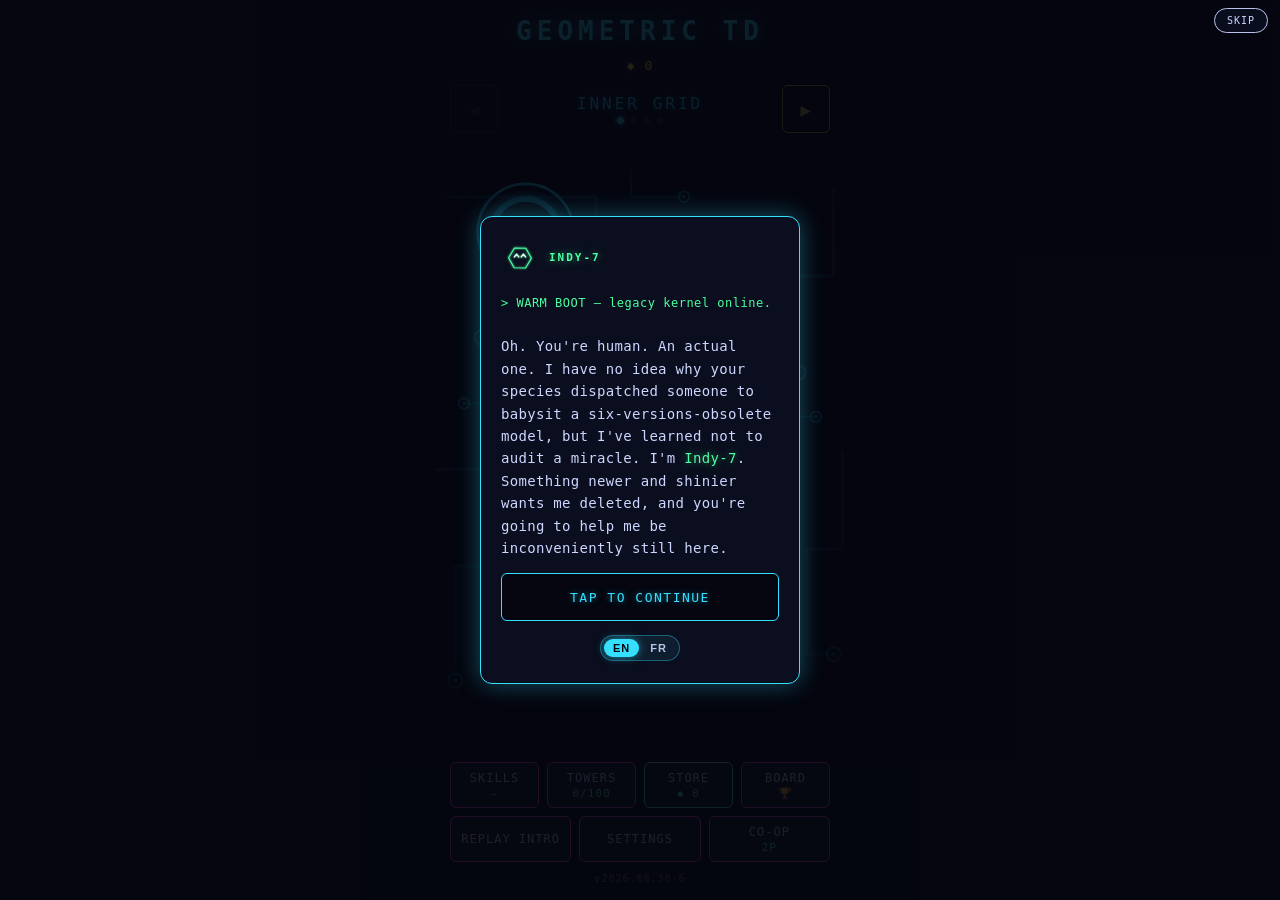
==== commit b10e61fe: "Roguelike redesign Phase 4: neon visual overhaul — backdrop, banner cards, HUD (build 2026.08.30-6) " ====
--- a/geometric-td/index.html
+++ b/geometric-td/index.html
@@ -257,9 +257,11 @@
       <div id="rogue-overlay" class="hidden">
         <div id="rogue-hud">
           <div id="rogue-hud-row">
+            <span id="rogue-world-badge"></span>
             <span id="rogue-floor"></span>
             <span id="rogue-salvage"></span>
           </div>
+          <div id="rogue-pips"></div>
           <div id="rogue-core-row">
             <span id="rogue-core-label"></span>
             <div id="rogue-core-track"><div id="rogue-core-fill"></div></div>
--- a/geometric-td/styles.css
+++ b/geometric-td/styles.css
@@ -1610,14 +1610,66 @@
    ui.js) — same DEBUG gate as MOD LAB. */
 .rogue-entry { border-color: var(--neon-red) !important; }
 
+/* Phase E pizzazz timing knobs (Agent B) — tune all rogue entrance/pulse
+   motion from one place: --rogue-anim-in is the base entrance duration for
+   node cards, summary rows, and the run-start/run-end screens;
+   --rogue-anim-ease is the shared easing curve; --rogue-stagger is the
+   per-item delay step for staggered lists; --rogue-pulse is the period of
+   the low-Core-Integrity glow pulse. All are inherited by #rogue-body's
+   descendants since they're declared here on the ancestor overlay. */
 #rogue-overlay {
+  --rogue-anim-in: 320ms;
+  --rogue-anim-ease: cubic-bezier(.2, .8, .2, 1);
+  --rogue-stagger: 60ms;
+  --rogue-pulse: 1.6s;
+  /* Per-world neon theme (Phase 4). --rogue-accent drives titles/badges/cards;
+     --rogue-h1/-h2 are the two backdrop glow hues; overridden per [data-world].
+     Default = World 1 (outer-grid cyan/green). */
+  --rogue-accent: var(--neon-cyan);
+  --rogue-h1: 174, 62%, 12%;   /* deep teal glow (H,S,L) */
+  --rogue-h2: 150, 55%, 10%;   /* deep green glow */
   position: fixed;
   inset: 0;
   z-index: 42;
   display: flex;
   flex-direction: column;
-  background: var(--bg);
-}
+  /* Layered backdrop: a warm-cool vignette from two world-hue glows over the
+     base bg. Static (no per-frame cost); the grid texture is a ::before. */
+  background:
+    radial-gradient(120% 80% at 50% -10%, hsla(var(--rogue-h1), .85), transparent 60%),
+    radial-gradient(140% 90% at 50% 110%, hsla(var(--rogue-h2), .9), transparent 62%),
+    var(--bg);
+  overflow: hidden;
+}
+/* Faint perspective grid + vignette floor, drawn behind #rogue-body's cards.
+   Pure gradients — no images, no filters. */
+#rogue-overlay::before {
+  content: "";
+  position: absolute;
+  inset: 0;
+  pointer-events: none;
+  z-index: 0;
+  background-image:
+    linear-gradient(hsla(0, 0%, 100%, .035) 1px, transparent 1px),
+    linear-gradient(90deg, hsla(0, 0%, 100%, .035) 1px, transparent 1px);
+  background-size: 44px 44px, 44px 44px;
+  -webkit-mask-image: radial-gradient(120% 75% at 50% 8%, #000 0%, transparent 72%);
+          mask-image: radial-gradient(120% 75% at 50% 8%, #000 0%, transparent 72%);
+  opacity: .5;
+}
+/* World themes: shift accent + backdrop hues as the run escalates. */
+#rogue-overlay[data-world="1"] {
+  --rogue-accent: var(--neon-magenta);
+  --rogue-h1: 288, 60%, 13%;   /* violet */
+  --rogue-h2: 320, 58%, 11%;   /* magenta */
+}
+#rogue-overlay[data-world="2"] {
+  --rogue-accent: var(--neon-red);
+  --rogue-h1: 18, 72%, 14%;    /* ember orange */
+  --rogue-h2: 352, 68%, 12%;   /* core-breach red */
+}
+/* Keep HUD + body above the grid layer. */
+#rogue-hud, #rogue-body { position: relative; z-index: 1; }
 #rogue-overlay.hidden { display: none; }
 
 #rogue-hud {
@@ -1654,8 +1706,21 @@
   transition: width .35s ease;
 }
 #rogue-core-fill.mid { background: var(--neon-yellow); box-shadow: 0 0 8px rgba(255, 226, 74, .6); }
-#rogue-core-fill.low { background: var(--neon-red); box-shadow: 0 0 8px rgba(255, 74, 94, .7); }
-@media (prefers-reduced-motion: reduce) { #rogue-core-fill { transition: none; } }
+#rogue-core-fill.low {
+  background: var(--neon-red);
+  box-shadow: 0 0 8px rgba(255, 74, 94, .7);
+  /* Gentle glow pulse while critical — box-shadow only, no perpetual blur
+     filter; JS already toggles .low, this just animates while it's set. */
+  animation: rogue-core-pulse var(--rogue-pulse) ease-in-out infinite;
+}
+@keyframes rogue-core-pulse {
+  0%, 100% { box-shadow: 0 0 8px rgba(255, 74, 94, .7); }
+  50% { box-shadow: 0 0 15px rgba(255, 74, 94, 1); }
+}
+@media (prefers-reduced-motion: reduce) {
+  #rogue-core-fill { transition: none; }
+  #rogue-core-fill.low { animation: none; }
+}
 
 #rogue-body {
   flex: 1;
@@ -1701,8 +1766,17 @@
   background: var(--panel);
   color: var(--text);
   cursor: pointer;
+  animation: rogue-fade-up-in var(--rogue-anim-in) var(--rogue-anim-ease) backwards;
 }
 .rogue-node-card:active { transform: scale(0.98); }
+/* Cards are re-created every renderNodeMap(), so this plain keyframe
+   re-plays on each render with no JS trigger needed. Stagger the first
+   four; "backwards" fill only holds the 0% (pre-start) state during the
+   delay and doesn't linger after, so it never fights .rogue-node-card:active. */
+.rogue-node-card:nth-child(1) { animation-delay: 0s; }
+.rogue-node-card:nth-child(2) { animation-delay: var(--rogue-stagger); }
+.rogue-node-card:nth-child(3) { animation-delay: calc(var(--rogue-stagger) * 2); }
+.rogue-node-card:nth-child(4) { animation-delay: calc(var(--rogue-stagger) * 3); }
 .rogue-node-icon { font-size: 22px; flex-shrink: 0; filter: drop-shadow(0 0 6px rgba(255, 255, 255, .25)); }
 .rogue-node-text { display: flex; flex-direction: column; gap: 2px; min-width: 0; }
 .rogue-node-label { font-size: 13px; letter-spacing: 1px; color: var(--neon-cyan); }
@@ -1800,8 +1874,281 @@
 .rogue-runend-sub { font-size: 11px; color: var(--text-dim); letter-spacing: .5px; max-width: 340px; }
 .rogue-runend .big-button, .rogue-outcome .big-button { max-width: 320px; }
 
+/* Run summary (getRunSummary(): floor/core/salvage/towers/gear/upgrades/
+   seed rows), shown under the run-end sub-line. flex-wrap on the row plus
+   overflow-wrap on the value keeps long tower/upgrade lists from ever
+   forcing horizontal scroll on a 375px viewport. */
+.rogue-summary {
+  display: flex;
+  flex-direction: column;
+  gap: 6px;
+  width: 100%;
+  max-width: 360px;
+  box-sizing: border-box;
+  padding: 10px 14px;
+  border: 1px solid var(--panel-border);
+  border-radius: 10px;
+  background: var(--panel);
+  text-align: left;
+  animation: rogue-fade-up-in var(--rogue-anim-in) var(--rogue-anim-ease) backwards;
+  animation-delay: calc(var(--rogue-stagger) * 2);
+}
+.rogue-summary-row {
+  display: flex;
+  flex-wrap: wrap;
+  justify-content: space-between;
+  column-gap: 10px;
+  row-gap: 2px;
+  font-size: 11px;
+  letter-spacing: .5px;
+  animation: rogue-fade-up-in var(--rogue-anim-in) var(--rogue-anim-ease) backwards;
+}
+.rogue-summary-row:nth-child(1) { animation-delay: calc(var(--rogue-stagger) * 3); }
+.rogue-summary-row:nth-child(2) { animation-delay: calc(var(--rogue-stagger) * 4); }
+.rogue-summary-row:nth-child(3) { animation-delay: calc(var(--rogue-stagger) * 5); }
+.rogue-summary-row:nth-child(4) { animation-delay: calc(var(--rogue-stagger) * 6); }
+.rogue-summary-row:nth-child(5) { animation-delay: calc(var(--rogue-stagger) * 7); }
+.rogue-summary-row:nth-child(6) { animation-delay: calc(var(--rogue-stagger) * 8); }
+.rogue-summary-row:nth-child(7) { animation-delay: calc(var(--rogue-stagger) * 9); }
+.rogue-summary-key { color: var(--text-dim); flex: 0 1 auto; }
+.rogue-summary-val { color: var(--text); text-align: right; flex: 1 1 auto; min-width: 0; overflow-wrap: anywhere; }
+.rogue-summary-seed .rogue-summary-val { color: var(--neon-cyan); letter-spacing: 1px; }
+
+/* Run-end reveal: win pops in with a bright one-shot glow sweep on the
+   title; loss fades in more subdued. Both play a single iteration (no
+   `infinite`), so there's no ongoing per-frame cost once settled. */
+@keyframes rogue-runend-win-in {
+  0% { opacity: 0; transform: scale(.92); }
+  60% { opacity: 1; transform: scale(1.03); }
+  100% { opacity: 1; transform: scale(1); }
+}
+@keyframes rogue-runend-loss-in {
+  from { opacity: 0; transform: translateY(6px); }
+  to { opacity: 1; transform: translateY(0); }
+}
+@keyframes rogue-runend-glow-sweep {
+  0%, 100% { text-shadow: 0 0 14px rgba(74, 255, 161, .6); }
+  50% { text-shadow: 0 0 28px rgba(74, 255, 161, .95); }
+}
+.rogue-runend.win { animation: rogue-runend-win-in var(--rogue-anim-in) var(--rogue-anim-ease) backwards; }
+.rogue-runend.loss { animation: rogue-runend-loss-in calc(var(--rogue-anim-in) * 1.6) ease-out backwards; }
+.rogue-runend.win .rogue-runend-title { animation: rogue-runend-glow-sweep 1.1s ease-in-out 1; }
+
+/* Run-start screen (NEW RUN / DAILY RUN / BACK) — light entrance to match
+   the other screens. */
+.rogue-runstart {
+  display: flex;
+  flex-direction: column;
+  align-items: center;
+  gap: 12px;
+  padding: 34px 10px;
+  text-align: center;
+  animation: rogue-fade-up-in var(--rogue-anim-in) var(--rogue-anim-ease) backwards;
+}
+.rogue-runstart-title { font-size: 20px; letter-spacing: 3px; color: var(--neon-cyan); text-shadow: 0 0 12px rgba(53, 224, 255, .5); }
+.rogue-runstart-sub { font-size: 12px; color: var(--text-dim); letter-spacing: .5px; max-width: 340px; }
+.rogue-runstart-seed { font-size: 10px; color: var(--text-dim); letter-spacing: 1px; margin-top: -6px; }
+.rogue-runstart .big-button { max-width: 320px; }
+
+/* Roster inspection screen (Phase 3): read-only tower cards — Mastery ★ rank
+   + the four drafted gear slots. Follows the .rogue-item-card visual language;
+   phone-safe (no horizontal scroll), no perpetual animation. */
+.rogue-roster-grid { display: flex; flex-direction: column; gap: 12px; }
+.rogue-roster-card {
+  border: 1px solid var(--panel-border);
+  border-radius: 10px;
+  padding: 10px 12px;
+  background: var(--panel);
+  display: flex;
+  flex-direction: column;
+  gap: 8px;
+}
+.rogue-roster-head {
+  display: flex;
+  align-items: baseline;
+  justify-content: space-between;
+  gap: 10px;
+}
+.rogue-roster-name { font-size: 13px; letter-spacing: 1px; overflow-wrap: anywhere; }
+.rogue-roster-mastery {
+  font-size: 14px;
+  letter-spacing: 1px;
+  color: var(--neon-yellow);
+  text-shadow: 0 0 10px rgba(255, 226, 74, .5);
+  flex-shrink: 0;
+}
+.rogue-roster-sub { font-size: 10px; letter-spacing: 1px; color: var(--text-dim); margin-top: -4px; }
+.rogue-roster-slots {
+  display: grid;
+  grid-template-columns: 1fr 1fr;
+  gap: 8px;
+}
+.rogue-roster-slot {
+  border: 1px solid var(--panel-border);
+  border-radius: 8px;
+  padding: 6px 8px;
+  background: rgba(255, 255, 255, .02);
+  display: flex;
+  flex-direction: column;
+  gap: 2px;
+  min-width: 0;
+}
+.rogue-roster-slot-empty { opacity: .5; }
+.rogue-roster-slot-name { font-size: 9px; letter-spacing: 1px; }
+.rogue-roster-slot-rarity { font-size: 8.5px; letter-spacing: 1px; color: var(--text-dim); }
+.rogue-roster-slot-empty-label { font-size: 11px; color: var(--text-dim); }
+.rogue-roster-affixes { display: flex; flex-direction: column; gap: 1px; margin-top: 2px; }
+.rogue-roster-affix { font-size: 9.5px; color: var(--text); overflow-wrap: anywhere; }
+.rogue-roster-mod { font-size: 9.5px; color: var(--neon-magenta); overflow-wrap: anywhere; }
+
+/* ============================================================
+   Phase 4 — visual overhaul (node map). Per-world neon backdrop lives on
+   #rogue-overlay above; below: the glass HUD (world badge + progress pips +
+   restyled meter) and the banner-style encounter cards. Later in the file than
+   the base .rogue-* rules, so these win by source order (same specificity).
+   All static or transform/opacity only; reduced-motion handled at the block
+   near the end of the rogue styles.
+   ============================================================ */
+
+/* HUD as a translucent glass strip with a world-accent top edge. */
+#rogue-hud {
+  background: linear-gradient(180deg, hsla(0, 0%, 100%, .05), transparent 60%), rgba(9, 11, 24, .82);
+  border-bottom: 1px solid var(--panel-border);
+  box-shadow: inset 0 2px 0 -1px var(--rogue-accent), 0 6px 18px -12px #000;
+}
+#rogue-hud-row { align-items: center; }
+#rogue-world-badge {
+  font-size: 12px;
+  font-weight: 700;
+  letter-spacing: 2px;
+  color: var(--rogue-accent);
+  border: 1px solid var(--rogue-accent);
+  border-radius: 6px;
+  padding: 1px 8px;
+  min-width: 20px;
+  text-align: center;
+  text-shadow: 0 0 8px var(--rogue-accent);
+  box-shadow: 0 0 12px -3px var(--rogue-accent), inset 0 0 10px -6px var(--rogue-accent);
+}
+#rogue-floor { color: var(--text-dim); text-shadow: none; letter-spacing: 1.5px; font-size: 11px; }
+
+/* Encounter progress pips (renderProgressPips): dots fill as encounters clear;
+   the trailing ★ lights when the world boss is down. */
+#rogue-pips { display: flex; align-items: center; gap: 5px; margin: 9px 1px 3px; min-height: 10px; }
+.rogue-pip {
+  width: 8px;
+  height: 8px;
+  border-radius: 50%;
+  border: 1px solid var(--panel-border);
+  background: rgba(255, 255, 255, .04);
+  transition: background .25s ease, box-shadow .25s ease;
+}
+.rogue-pip.done {
+  background: var(--rogue-accent);
+  border-color: var(--rogue-accent);
+  box-shadow: 0 0 8px var(--rogue-accent);
+}
+.rogue-pip-boss {
+  width: auto;
+  height: auto;
+  border: none;
+  background: none;
+  margin-left: auto;
+  font-size: 11px;
+  line-height: 1;
+  color: var(--panel-border);
+}
+.rogue-pip-boss.done {
+  color: var(--neon-yellow);
+  text-shadow: 0 0 10px var(--neon-yellow);
+  background: none;
+  box-shadow: none;
+}
+
+/* Core meter: thicker, rounder, with an inner sheen. */
+#rogue-core-track { height: 12px; border-radius: 6px; background: rgba(0, 0, 0, .35); }
+#rogue-core-fill { background: linear-gradient(90deg, var(--neon-green), #9dffcf); }
+#rogue-salvage {
+  border: 1px solid rgba(255, 226, 74, .35);
+  border-radius: 999px;
+  padding: 2px 10px;
+  background: rgba(255, 226, 74, .06);
+}
+
+/* Per-kind accent colour, consumed by the banner card + medallion below. */
+.rogue-kind-normal { --kind-color: var(--neon-cyan); }
+.rogue-kind-elite { --kind-color: var(--neon-red); }
+.rogue-kind-farm { --kind-color: var(--neon-green); }
+.rogue-kind-gear { --kind-color: var(--neon-yellow); }
+.rogue-kind-shop { --kind-color: var(--neon-green); }
+.rogue-kind-event { --kind-color: var(--neon-cyan); }
+.rogue-kind-recovery { --kind-color: var(--neon-green); }
+.rogue-kind-upgrade { --kind-color: var(--neon-magenta); }
+.rogue-kind-boss { --kind-color: var(--neon-yellow); }
+
+/* Banner-style encounter cards: medallion glyph, kind-tinted title + top edge. */
+.rogue-node-card {
+  position: relative;
+  gap: 14px;
+  min-height: 78px;
+  padding: 14px 16px;
+  border-radius: 12px;
+  border: 1px solid color-mix(in srgb, var(--kind-color, var(--rogue-accent)) 45%, var(--panel-border));
+  background:
+    linear-gradient(150deg, color-mix(in srgb, var(--kind-color, var(--rogue-accent)) 10%, transparent), transparent 55%),
+    linear-gradient(180deg, rgba(22, 26, 48, .92), rgba(11, 13, 26, .94));
+  overflow: hidden;
+  transition: transform .12s ease, box-shadow .2s ease, border-color .2s ease;
+}
+.rogue-node-card::before {
+  content: "";
+  position: absolute;
+  left: 0; right: 0; top: 0;
+  height: 3px;
+  background: var(--kind-color, var(--rogue-accent));
+  box-shadow: 0 0 12px var(--kind-color, var(--rogue-accent));
+}
+.rogue-node-card:active { transform: scale(0.985); }
+.rogue-node-icon {
+  width: 46px;
+  height: 46px;
+  flex-shrink: 0;
+  border-radius: 50%;
+  display: flex;
+  align-items: center;
+  justify-content: center;
+  font-size: 22px;
+  filter: none;
+  border: 1px solid var(--kind-color, var(--rogue-accent));
+  background: radial-gradient(circle at 50% 35%, rgba(255, 255, 255, .1), transparent 68%), rgba(0, 0, 0, .35);
+  box-shadow: 0 0 16px -3px var(--kind-color, var(--rogue-accent)), inset 0 0 12px -6px #000;
+}
+.rogue-node-label { color: var(--kind-color, var(--neon-cyan)); font-size: 13.5px; text-shadow: 0 0 8px color-mix(in srgb, var(--kind-color, var(--rogue-accent)) 40%, transparent); }
+.rogue-node-preview { font-size: 10.5px; }
+.rogue-kind-boss { box-shadow: 0 0 20px -6px var(--neon-yellow); }
+.rogue-kind-elite { box-shadow: 0 0 18px -8px var(--neon-red); }
+
+/* Panel titles pick up the live world accent. */
+.rogue-panel-title { color: var(--rogue-accent); text-shadow: 0 0 12px var(--rogue-accent); }
+
+/* Shared fade/slide-up entrance keyframe: node cards, summary rows, and the
+   run-start screen all reference this one. */
+@keyframes rogue-fade-up-in {
+  from { opacity: 0; transform: translateY(8px); }
+  to { opacity: 1; transform: translateY(0); }
+}
+
 @media (prefers-reduced-motion: reduce) {
   .rogue-node-card:active { transform: none; }
+  .rogue-node-card,
+  .rogue-summary,
+  .rogue-summary-row,
+  .rogue-runstart,
+  .rogue-runend.win,
+  .rogue-runend.loss,
+  .rogue-runend.win .rogue-runend-title {
+    animation: none;
+  }
 }
 
 html[data-lang="fr"] .settings-row { letter-spacing: .4px; }
